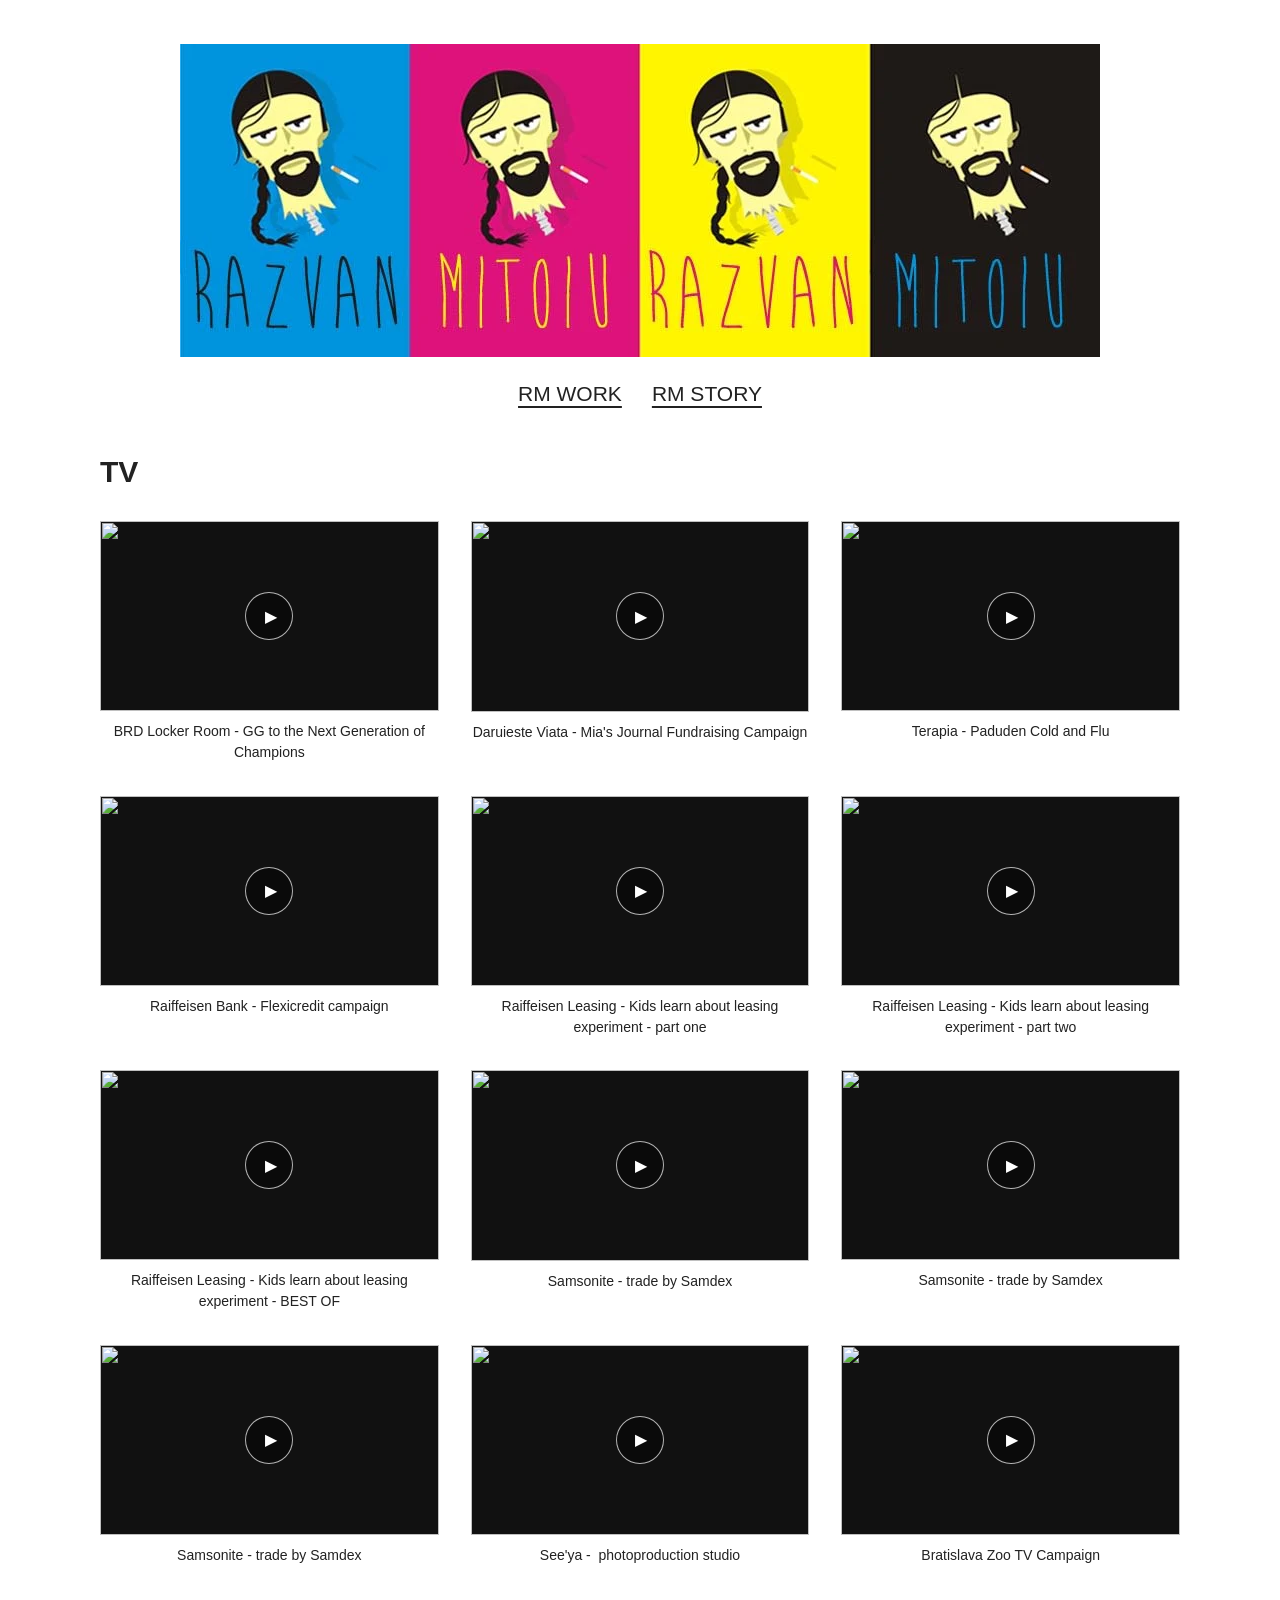
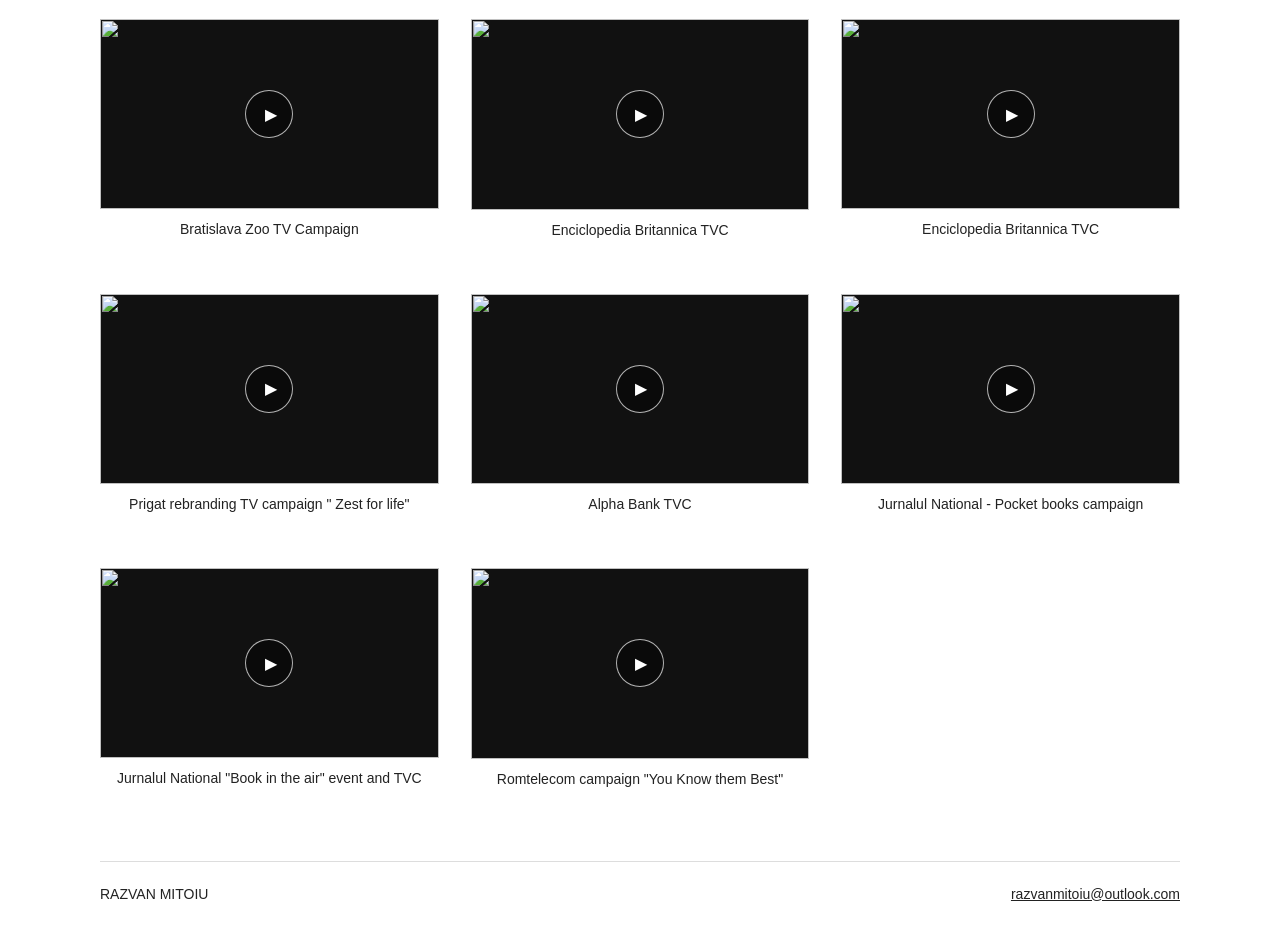
==== 1018845/tv/index.html @ f5256d6f "Remove award mentions from TV titles" ====
<!doctype html><html lang="en"><head><meta charset="utf-8"><meta name="viewport" content="width=device-width,initial-scale=1"><title>TV — RAZVAN MITOIU</title><meta name="description" content="Creative Director Razvan Mitoiu portfolio: TV, Print, Illustration, Sculpting, Painting, Digital, Comics, Book Covers"><link rel="stylesheet" href="../../style.css?v=tv-popup-1"></head><body><header><a class="brand" href="../../index.html" aria-label="Razvan Mitoiu — work"><img src="../../assets/0208_Sbheadcmyk_eyafj5.webp" alt="Razvan Mitoiu" width="920" height="313"></a><nav aria-label="Main navigation"><a href="../../index.html" >RM WORK</a><a href="../../1018876/rm-story/" >RM STORY</a></nav></header><main class=""><h1 class="section-title">TV</h1><div class="tv-grid"><article class="tv-card"><a class="video-thumb" href="https://www.youtube.com/embed/XG-XPiNuNcw?rel=0&amp;autoplay=1" data-video-kind="iframe" data-video-title="BRD Locker Room - GG to the Next Generation of Champions" aria-label="Play: BRD Locker Room - GG to the Next Generation of Champions"><img src="https://i.ytimg.com/vi/XG-XPiNuNcw/hqdefault.jpg" alt="" loading="lazy" width="480" height="270"><span class="play-icon" aria-hidden="true">▶</span></a><h2>BRD Locker Room - GG to the Next Generation of Champions</h2></article><article class="tv-card"><a class="video-thumb" href="https://www.youtube.com/embed/gZC5O0RKUP4?rel=0&amp;autoplay=1" data-video-kind="iframe" data-video-title="Daruieste Viata - Mia&#x27;s Journal Fundraising Campaign" aria-label="Play: Daruieste Viata - Mia&#x27;s Journal Fundraising Campaign"><img src="https://i.ytimg.com/vi/gZC5O0RKUP4/hqdefault.jpg" alt="" loading="lazy" width="480" height="270"><span class="play-icon" aria-hidden="true">▶</span></a><h2>Daruieste Viata - Mia&#x27;s Journal Fundraising Campaign</h2></article><article class="tv-card"><a class="video-thumb" href="https://www.youtube.com/embed/3_8m3uoT8xM?rel=0&amp;autoplay=1" data-video-kind="iframe" data-video-title="Terapia - Paduden Cold and Flu" aria-label="Play: Terapia - Paduden Cold and Flu"><img src="https://i.ytimg.com/vi/3_8m3uoT8xM/hqdefault.jpg" alt="" loading="lazy" width="480" height="270"><span class="play-icon" aria-hidden="true">▶</span></a><h2>Terapia - Paduden Cold and Flu</h2></article><article class="tv-card"><a class="video-thumb" href="https://www.youtube.com/embed/fFTZlicghUo?rel=0&amp;autoplay=1" data-video-kind="iframe" data-video-title="Raiffeisen Bank - Flexicredit campaign" aria-label="Play: Raiffeisen Bank - Flexicredit campaign"><img src="https://i.ytimg.com/vi/fFTZlicghUo/hqdefault.jpg" alt="" loading="lazy" width="480" height="270"><span class="play-icon" aria-hidden="true">▶</span></a><h2>Raiffeisen Bank - Flexicredit campaign</h2></article><article class="tv-card"><a class="video-thumb" href="https://media.iqads.ro/2017/09/raiffeisen-leasing-2016-09-12-film-1-youtube-h264.mp4" data-video-kind="video" data-video-title="Raiffeisen Leasing - Kids learn about leasing experiment - part one" aria-label="Play: Raiffeisen Leasing - Kids learn about leasing experiment - part one"><img src="https://media.iqads.ro/2017/09/raiffeisen-leasing-2016-09-12-film-1-youtube-cover-850.jpg" alt="" loading="lazy" width="480" height="270"><span class="play-icon" aria-hidden="true">▶</span></a><h2>Raiffeisen Leasing - Kids learn about leasing experiment - part one</h2></article><article class="tv-card"><a class="video-thumb" href="https://media.iqads.ro/2017/09/raiffeisen-leasing-2016-09-12-film-2-youtube-h264.mp4" data-video-kind="video" data-video-title="Raiffeisen Leasing - Kids learn about leasing experiment - part two" aria-label="Play: Raiffeisen Leasing - Kids learn about leasing experiment - part two"><img src="https://media.iqads.ro/2017/09/raiffeisen-leasing-2016-09-12-film-2-youtube-cover-850.jpg" alt="" loading="lazy" width="480" height="270"><span class="play-icon" aria-hidden="true">▶</span></a><h2>Raiffeisen Leasing - Kids learn about leasing experiment - part two</h2></article><article class="tv-card"><a class="video-thumb" href="https://media.iqads.ro/2017/09/raiffeisen-leasing-2016-09-12-film-3-youtube-h264.mp4" data-video-kind="video" data-video-title="Raiffeisen Leasing - Kids learn about leasing experiment - BEST OF" aria-label="Play: Raiffeisen Leasing - Kids learn about leasing experiment - BEST OF"><img src="https://media.iqads.ro/2017/09/raiffeisen-leasing-2016-09-12-film-3-youtube-cover-850.jpg" alt="" loading="lazy" width="480" height="270"><span class="play-icon" aria-hidden="true">▶</span></a><h2>Raiffeisen Leasing - Kids learn about leasing experiment - BEST OF</h2></article><article class="tv-card"><a class="video-thumb" href="https://www.youtube.com/embed/TlGk3BklGyY?rel=0&amp;autoplay=1" data-video-kind="iframe" data-video-title="Samsonite - trade by Samdex" aria-label="Play: Samsonite - trade by Samdex"><img src="https://i.ytimg.com/vi/TlGk3BklGyY/hqdefault.jpg" alt="" loading="lazy" width="480" height="270"><span class="play-icon" aria-hidden="true">▶</span></a><h2>Samsonite - trade by Samdex</h2></article><article class="tv-card"><a class="video-thumb" href="https://www.youtube.com/embed/SyIb-hUgn88?rel=0&amp;autoplay=1" data-video-kind="iframe" data-video-title="Samsonite - trade by Samdex" aria-label="Play: Samsonite - trade by Samdex"><img src="https://i.ytimg.com/vi/SyIb-hUgn88/hqdefault.jpg" alt="" loading="lazy" width="480" height="270"><span class="play-icon" aria-hidden="true">▶</span></a><h2>Samsonite - trade by Samdex</h2></article><article class="tv-card"><a class="video-thumb" href="https://www.youtube.com/embed/IOc36klFERI?rel=0&amp;autoplay=1" data-video-kind="iframe" data-video-title="Samsonite - trade by Samdex" aria-label="Play: Samsonite - trade by Samdex"><img src="https://i.ytimg.com/vi/IOc36klFERI/hqdefault.jpg" alt="" loading="lazy" width="480" height="270"><span class="play-icon" aria-hidden="true">▶</span></a><h2>Samsonite - trade by Samdex</h2></article><article class="tv-card"><a class="video-thumb" href="https://www.youtube.com/embed/tbk4aQjBDko?rel=0&amp;autoplay=1" data-video-kind="iframe" data-video-title="See&#x27;ya -  photoproduction studio" aria-label="Play: See&#x27;ya -  photoproduction studio"><img src="https://i.ytimg.com/vi/tbk4aQjBDko/hqdefault.jpg" alt="" loading="lazy" width="480" height="270"><span class="play-icon" aria-hidden="true">▶</span></a><h2>See&#x27;ya -  photoproduction studio</h2></article><article class="tv-card"><a class="video-thumb" href="https://www.youtube.com/embed/RwCsg3DB1jo?rel=0&amp;autoplay=1" data-video-kind="iframe" data-video-title="Bratislava Zoo TV Campaign" aria-label="Play: Bratislava Zoo TV Campaign"><img src="https://i.ytimg.com/vi/RwCsg3DB1jo/hqdefault.jpg" alt="" loading="lazy" width="480" height="270"><span class="play-icon" aria-hidden="true">▶</span></a><h2>Bratislava Zoo TV Campaign</h2></article><article class="tv-card"><a class="video-thumb" href="https://www.youtube.com/embed/g27C6Dhsg70?rel=0&amp;autoplay=1" data-video-kind="iframe" data-video-title="Bratislava Zoo TV Campaign" aria-label="Play: Bratislava Zoo TV Campaign"><img src="https://i.ytimg.com/vi/g27C6Dhsg70/hqdefault.jpg" alt="" loading="lazy" width="480" height="270"><span class="play-icon" aria-hidden="true">▶</span></a><h2>Bratislava Zoo TV Campaign</h2></article><article class="tv-card"><a class="video-thumb" href="https://www.youtube.com/embed/uE_xPyVkgkw?rel=0&amp;autoplay=1" data-video-kind="iframe" data-video-title="Enciclopedia Britannica TVC" aria-label="Play: Enciclopedia Britannica TVC"><img src="https://i.ytimg.com/vi/uE_xPyVkgkw/hqdefault.jpg" alt="" loading="lazy" width="480" height="270"><span class="play-icon" aria-hidden="true">▶</span></a><h2>Enciclopedia Britannica TVC</h2></article><article class="tv-card"><a class="video-thumb" href="https://www.youtube.com/embed/qzArEqsivfE?rel=0&amp;autoplay=1" data-video-kind="iframe" data-video-title="Enciclopedia Britannica TVC" aria-label="Play: Enciclopedia Britannica TVC"><img src="https://i.ytimg.com/vi/qzArEqsivfE/hqdefault.jpg" alt="" loading="lazy" width="480" height="270"><span class="play-icon" aria-hidden="true">▶</span></a><h2>Enciclopedia Britannica TVC</h2></article><article class="tv-card"><a class="video-thumb" href="https://www.youtube.com/embed/KI6ez5rgVWY?rel=0&amp;autoplay=1" data-video-kind="iframe" data-video-title="Prigat rebranding TV campaign &quot; Zest for life&quot;" aria-label="Play: Prigat rebranding TV campaign &quot; Zest for life&quot;"><img src="https://i.ytimg.com/vi/KI6ez5rgVWY/hqdefault.jpg" alt="" loading="lazy" width="480" height="270"><span class="play-icon" aria-hidden="true">▶</span></a><h2>Prigat rebranding TV campaign &quot; Zest for life&quot;</h2></article><article class="tv-card"><a class="video-thumb" href="https://player.vimeo.com/video/4190308?autoplay=1&amp;title=0&amp;byline=0&amp;portrait=0" data-video-kind="iframe" data-video-title="Alpha Bank TVC" aria-label="Play: Alpha Bank TVC"><img src="https://i.vimeocdn.com/video/79764811-89bd98346de9346de3dd141c88136ed53d767aa5781e4c5c1682ce8996f871b4-d_640" alt="" loading="lazy" width="480" height="270"><span class="play-icon" aria-hidden="true">▶</span></a><h2>Alpha Bank TVC</h2></article><article class="tv-card"><a class="video-thumb" href="https://www.youtube.com/embed/XXTEpapVc7Q?rel=0&amp;autoplay=1" data-video-kind="iframe" data-video-title="Jurnalul National - Pocket books campaign" aria-label="Play: Jurnalul National - Pocket books campaign"><img src="https://i.ytimg.com/vi/XXTEpapVc7Q/hqdefault.jpg" alt="" loading="lazy" width="480" height="270"><span class="play-icon" aria-hidden="true">▶</span></a><h2>Jurnalul National - Pocket books campaign</h2></article><article class="tv-card"><a class="video-thumb" href="https://www.youtube.com/embed/l7IpIINDenc?rel=0&amp;autoplay=1" data-video-kind="iframe" data-video-title="Jurnalul National &quot;Book in the air&quot; event and TVC" aria-label="Play: Jurnalul National &quot;Book in the air&quot; event and TVC"><img src="https://i.ytimg.com/vi/l7IpIINDenc/hqdefault.jpg" alt="" loading="lazy" width="480" height="270"><span class="play-icon" aria-hidden="true">▶</span></a><h2>Jurnalul National &quot;Book in the air&quot; event and TVC</h2></article><article class="tv-card"><a class="video-thumb" href="https://www.youtube.com/embed/Zd2ZLZT66Dk?rel=0&amp;autoplay=1" data-video-kind="iframe" data-video-title="Romtelecom campaign &quot;You Know them Best&quot;" aria-label="Play: Romtelecom campaign &quot;You Know them Best&quot;"><img src="https://i.ytimg.com/vi/Zd2ZLZT66Dk/hqdefault.jpg" alt="" loading="lazy" width="480" height="270"><span class="play-icon" aria-hidden="true">▶</span></a><h2>Romtelecom campaign &quot;You Know them Best&quot;</h2></article></div></main><footer><span>RAZVAN MITOIU</span><a href="mailto:razvanmitoiu@outlook.com">razvanmitoiu@outlook.com</a></footer><dialog aria-label="Artwork viewer"><div class="controls"><button data-prev aria-label="Previous image">←</button><button data-close>Close</button><button data-next aria-label="Next image">→</button></div><img alt=""></dialog><script src="../../gallery.js?v=tv-popup-1" defer></script></body></html>
---- style.css ----
*{box-sizing:border-box}html{color:#222;background:white;font-family:Arial,Helvetica,sans-serif}body{margin:0}a{color:inherit}header,main,footer{width:min(1080px,calc(100% - 48px));margin:auto}header{padding:44px 0 34px}.brand{display:block;width:min(920px,100%);margin:0 auto}.brand img{display:block;width:100%;height:auto}nav{display:flex;justify-content:center;gap:30px;padding-top:25px;font-size:21px}nav a{text-underline-offset:5px}nav a[aria-current]{font-weight:700}main{padding-bottom:50px}.section-title{font-size:30px;margin:12px 0 30px}h1,h2,h3,h4{font-size:23px;line-height:1.3;margin:32px 0 16px}p,li{font-size:17px;line-height:1.65}.categories{display:grid;grid-template-columns:repeat(4,minmax(0,1fr));gap:22px}.category{text-decoration:none}.category img{width:100%;height:auto;display:block}.category h2{font-size:22px;margin:15px 0 7px}.category p{margin:0;font-size:17px;line-height:1.5}.category:hover h2{text-decoration:underline}.gallery{columns:3;column-gap:22px}.gallery figure{break-inside:avoid;margin:0 0 24px;display:inline-block;width:100%}figure{margin:0 0 25px}.artwork{display:block}.artwork img{width:100%;height:auto;display:block}.caption{font-size:14px;margin:8px 0 0;line-height:1.5}.video{aspect-ratio:16/9;margin:20px 0 32px}.video iframe{width:100%;height:100%;border:0}.video-unavailable{padding:28px;background:#f2f2f2;margin:20px 0;min-height:130px}.video-unavailable p{margin-top:0}.story{max-width:780px;margin:auto}.story p{margin:0 0 20px}footer{padding:24px 0 35px;border-top:1px solid #ddd;font-size:14px;display:flex;justify-content:space-between;gap:15px;flex-wrap:wrap}dialog{border:0;padding:12px;background:#fff;max-width:96vw;max-height:96vh}dialog::backdrop{background:#000d}dialog img{display:block;max-width:90vw;max-height:82vh;object-fit:contain}dialog button{font:inherit;padding:8px 16px;cursor:pointer;background:#fff;border:1px solid #aaa}dialog .controls{display:flex;justify-content:space-between;gap:10px;margin-bottom:10px}a:focus-visible,button:focus-visible{outline:3px solid #008bbd;outline-offset:5px}@media(max-width:760px){header,main,footer{width:calc(100% - 32px)}header{padding:24px 0}.categories{grid-template-columns:repeat(2,minmax(0,1fr))}.gallery{columns:2}nav{font-size:19px;gap:25px}.section-title{font-size:25px}}@media(max-width:440px){.gallery{columns:1}.category h2{font-size:19px}.category p{font-size:15px}nav{padding-top:20px}}
.tv-grid{display:grid;grid-template-columns:repeat(3,minmax(0,1fr));gap:32px}.tv-card{min-width:0}.tv-card h2{text-align:center;font-size:14px;font-weight:500;line-height:1.5;margin:10px 0 0;min-height:3em}.tv-card .video{margin:0;background:#111}.tv-card video,.tv-card iframe{display:block}@media(max-width:900px){.tv-grid{grid-template-columns:repeat(2,minmax(0,1fr))}}@media(max-width:560px){.tv-grid{grid-template-columns:1fr}.tv-card h2{min-height:0}}.video-thumb{display:block;position:relative;aspect-ratio:16/9;background:#111;overflow:hidden}.video-thumb img{display:block;width:100%;height:100%;object-fit:cover;transition:transform .25s}.video-thumb:hover img{transform:scale(1.025)}.play-icon{position:absolute;left:50%;top:50%;transform:translate(-50%,-50%);display:grid;place-items:center;width:48px;height:48px;border:1px solid #ffffffb0;border-radius:50%;color:white;background:#0006;font-size:16px;padding-left:3px}.video-modal{width:min(1120px,94vw);max-width:94vw;padding:0;overflow:visible;background:transparent;color:#fff}.video-modal::backdrop{background:#000e}.video-modal .modal-top{display:flex;align-items:center;justify-content:space-between;gap:20px;margin-bottom:12px}.video-modal .modal-title{font:400 14px/1.5 Arial;margin:0}.video-modal .modal-close{border:0;background:transparent;color:white;font-size:28px;padding:0 4px;line-height:1;cursor:pointer}.modal-player{width:100%;aspect-ratio:16/9;background:#000}.modal-player iframe,.modal-player video{width:100%;height:100%;display:block;border:0}html.video-open{overflow:hidden}@media(prefers-reduced-motion:reduce){.video-thumb img{transition:none}}
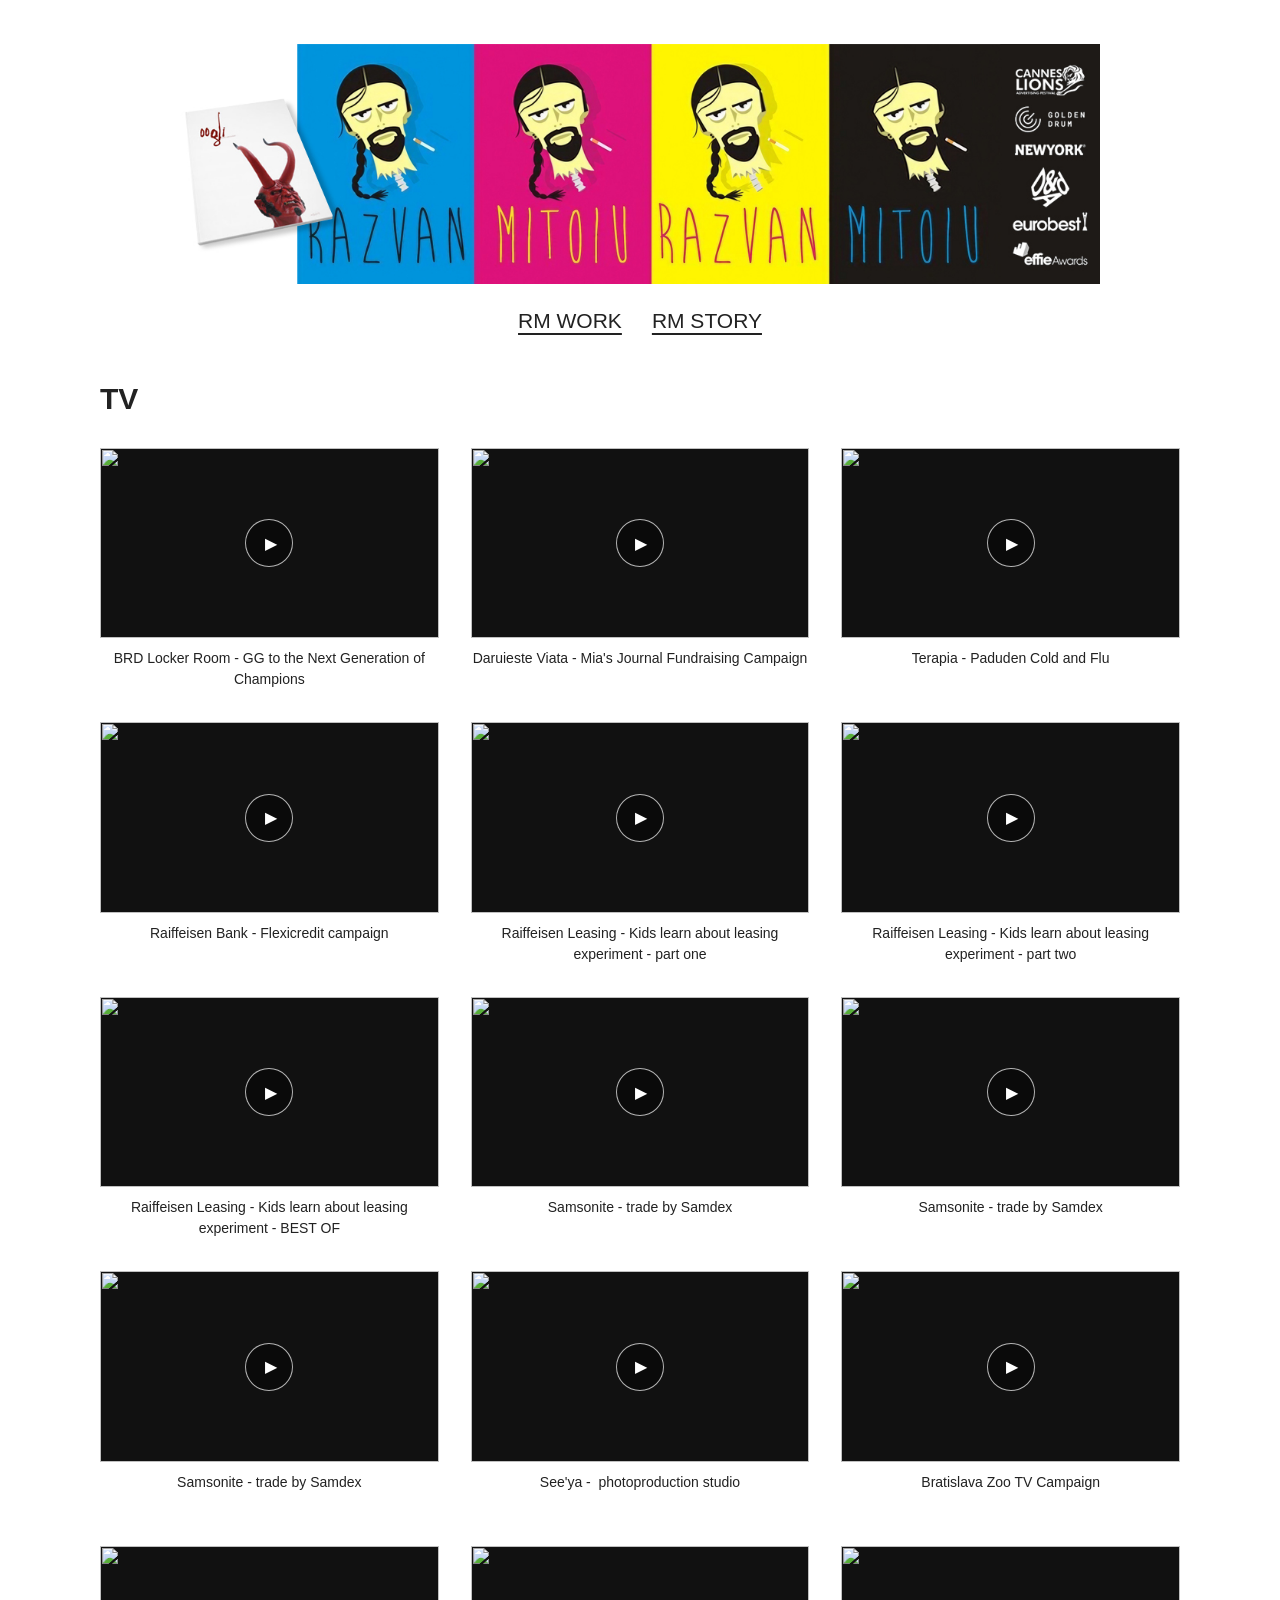
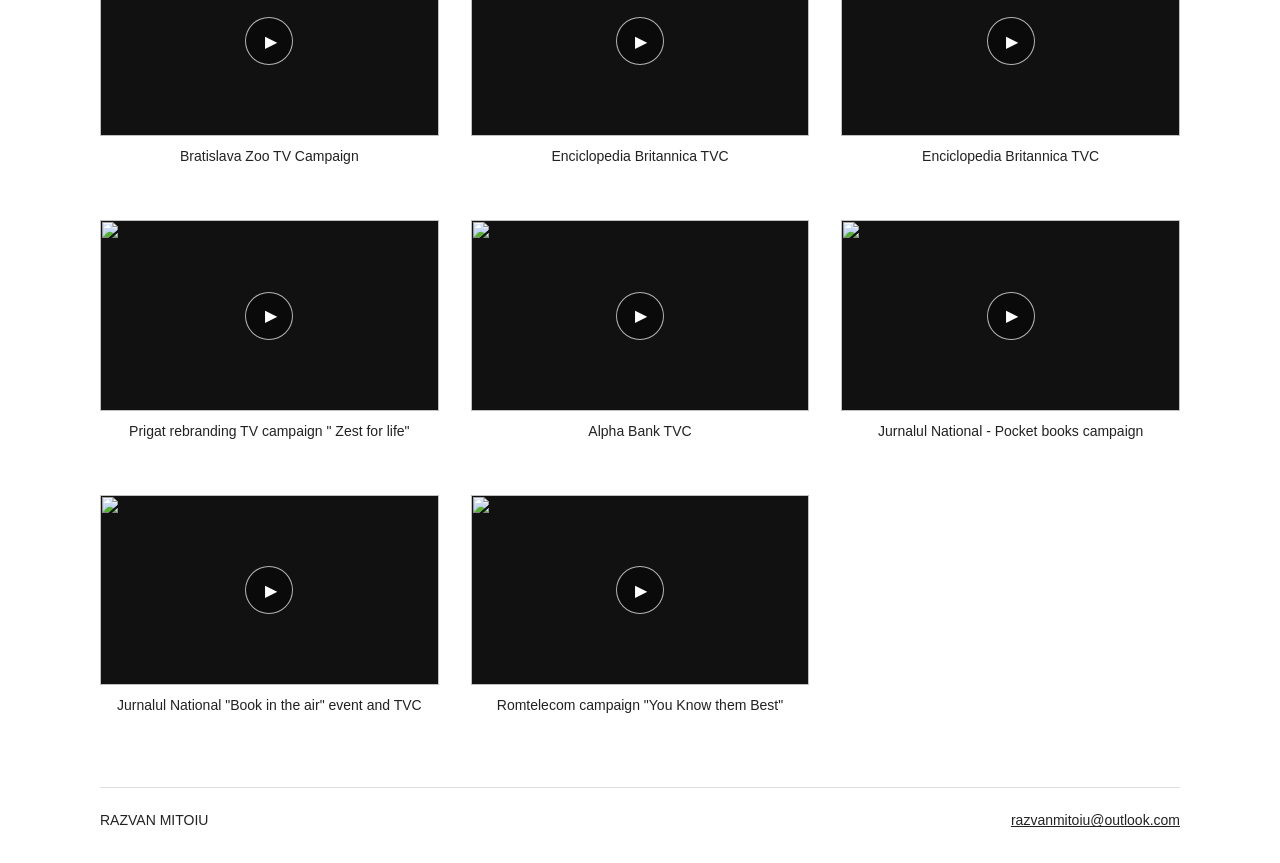
==== commit a2d4ace8: "Use updated portfolio banner" ====
--- a/1018845/tv/index.html
+++ b/1018845/tv/index.html
@@ -1 +1 @@
-<!doctype html><html lang="en"><head><meta charset="utf-8"><meta name="viewport" content="width=device-width,initial-scale=1"><title>TV — RAZVAN MITOIU</title><meta name="description" content="Creative Director Razvan Mitoiu portfolio: TV, Print, Illustration, Sculpting, Painting, Digital, Comics, Book Covers"><link rel="stylesheet" href="../../style.css?v=tv-popup-1"></head><body><header><a class="brand" href="../../index.html" aria-label="Razvan Mitoiu — work"><img src="../../assets/0208_Sbheadcmyk_eyafj5.webp" alt="Razvan Mitoiu" width="920" height="313"></a><nav aria-label="Main navigation"><a href="../../index.html" >RM WORK</a><a href="../../1018876/rm-story/" >RM STORY</a></nav></header><main class=""><h1 class="section-title">TV</h1><div class="tv-grid"><article class="tv-card"><a class="video-thumb" href="https://www.youtube.com/embed/XG-XPiNuNcw?rel=0&amp;autoplay=1" data-video-kind="iframe" data-video-title="BRD Locker Room - GG to the Next Generation of Champions" aria-label="Play: BRD Locker Room - GG to the Next Generation of Champions"><img src="https://i.ytimg.com/vi/XG-XPiNuNcw/hqdefault.jpg" alt="" loading="lazy" width="480" height="270"><span class="play-icon" aria-hidden="true">▶</span></a><h2>BRD Locker Room - GG to the Next Generation of Champions</h2></article><article class="tv-card"><a class="video-thumb" href="https://www.youtube.com/embed/gZC5O0RKUP4?rel=0&amp;autoplay=1" data-video-kind="iframe" data-video-title="Daruieste Viata - Mia&#x27;s Journal Fundraising Campaign" aria-label="Play: Daruieste Viata - Mia&#x27;s Journal Fundraising Campaign"><img src="https://i.ytimg.com/vi/gZC5O0RKUP4/hqdefault.jpg" alt="" loading="lazy" width="480" height="270"><span class="play-icon" aria-hidden="true">▶</span></a><h2>Daruieste Viata - Mia&#x27;s Journal Fundraising Campaign</h2></article><article class="tv-card"><a class="video-thumb" href="https://www.youtube.com/embed/3_8m3uoT8xM?rel=0&amp;autoplay=1" data-video-kind="iframe" data-video-title="Terapia - Paduden Cold and Flu" aria-label="Play: Terapia - Paduden Cold and Flu"><img src="https://i.ytimg.com/vi/3_8m3uoT8xM/hqdefault.jpg" alt="" loading="lazy" width="480" height="270"><span class="play-icon" aria-hidden="true">▶</span></a><h2>Terapia - Paduden Cold and Flu</h2></article><article class="tv-card"><a class="video-thumb" href="https://www.youtube.com/embed/fFTZlicghUo?rel=0&amp;autoplay=1" data-video-kind="iframe" data-video-title="Raiffeisen Bank - Flexicredit campaign" aria-label="Play: Raiffeisen Bank - Flexicredit campaign"><img src="https://i.ytimg.com/vi/fFTZlicghUo/hqdefault.jpg" alt="" loading="lazy" width="480" height="270"><span class="play-icon" aria-hidden="true">▶</span></a><h2>Raiffeisen Bank - Flexicredit campaign</h2></article><article class="tv-card"><a class="video-thumb" href="https://media.iqads.ro/2017/09/raiffeisen-leasing-2016-09-12-film-1-youtube-h264.mp4" data-video-kind="video" data-video-title="Raiffeisen Leasing - Kids learn about leasing experiment - part one" aria-label="Play: Raiffeisen Leasing - Kids learn about leasing experiment - part one"><img src="https://media.iqads.ro/2017/09/raiffeisen-leasing-2016-09-12-film-1-youtube-cover-850.jpg" alt="" loading="lazy" width="480" height="270"><span class="play-icon" aria-hidden="true">▶</span></a><h2>Raiffeisen Leasing - Kids learn about leasing experiment - part one</h2></article><article class="tv-card"><a class="video-thumb" href="https://media.iqads.ro/2017/09/raiffeisen-leasing-2016-09-12-film-2-youtube-h264.mp4" data-video-kind="video" data-video-title="Raiffeisen Leasing - Kids learn about leasing experiment - part two" aria-label="Play: Raiffeisen Leasing - Kids learn about leasing experiment - part two"><img src="https://media.iqads.ro/2017/09/raiffeisen-leasing-2016-09-12-film-2-youtube-cover-850.jpg" alt="" loading="lazy" width="480" height="270"><span class="play-icon" aria-hidden="true">▶</span></a><h2>Raiffeisen Leasing - Kids learn about leasing experiment - part two</h2></article><article class="tv-card"><a class="video-thumb" href="https://media.iqads.ro/2017/09/raiffeisen-leasing-2016-09-12-film-3-youtube-h264.mp4" data-video-kind="video" data-video-title="Raiffeisen Leasing - Kids learn about leasing experiment - BEST OF" aria-label="Play: Raiffeisen Leasing - Kids learn about leasing experiment - BEST OF"><img src="https://media.iqads.ro/2017/09/raiffeisen-leasing-2016-09-12-film-3-youtube-cover-850.jpg" alt="" loading="lazy" width="480" height="270"><span class="play-icon" aria-hidden="true">▶</span></a><h2>Raiffeisen Leasing - Kids learn about leasing experiment - BEST OF</h2></article><article class="tv-card"><a class="video-thumb" href="https://www.youtube.com/embed/TlGk3BklGyY?rel=0&amp;autoplay=1" data-video-kind="iframe" data-video-title="Samsonite - trade by Samdex" aria-label="Play: Samsonite - trade by Samdex"><img src="https://i.ytimg.com/vi/TlGk3BklGyY/hqdefault.jpg" alt="" loading="lazy" width="480" height="270"><span class="play-icon" aria-hidden="true">▶</span></a><h2>Samsonite - trade by Samdex</h2></article><article class="tv-card"><a class="video-thumb" href="https://www.youtube.com/embed/SyIb-hUgn88?rel=0&amp;autoplay=1" data-video-kind="iframe" data-video-title="Samsonite - trade by Samdex" aria-label="Play: Samsonite - trade by Samdex"><img src="https://i.ytimg.com/vi/SyIb-hUgn88/hqdefault.jpg" alt="" loading="lazy" width="480" height="270"><span class="play-icon" aria-hidden="true">▶</span></a><h2>Samsonite - trade by Samdex</h2></article><article class="tv-card"><a class="video-thumb" href="https://www.youtube.com/embed/IOc36klFERI?rel=0&amp;autoplay=1" data-video-kind="iframe" data-video-title="Samsonite - trade by Samdex" aria-label="Play: Samsonite - trade by Samdex"><img src="https://i.ytimg.com/vi/IOc36klFERI/hqdefault.jpg" alt="" loading="lazy" width="480" height="270"><span class="play-icon" aria-hidden="true">▶</span></a><h2>Samsonite - trade by Samdex</h2></article><article class="tv-card"><a class="video-thumb" href="https://www.youtube.com/embed/tbk4aQjBDko?rel=0&amp;autoplay=1" data-video-kind="iframe" data-video-title="See&#x27;ya -  photoproduction studio" aria-label="Play: See&#x27;ya -  photoproduction studio"><img src="https://i.ytimg.com/vi/tbk4aQjBDko/hqdefault.jpg" alt="" loading="lazy" width="480" height="270"><span class="play-icon" aria-hidden="true">▶</span></a><h2>See&#x27;ya -  photoproduction studio</h2></article><article class="tv-card"><a class="video-thumb" href="https://www.youtube.com/embed/RwCsg3DB1jo?rel=0&amp;autoplay=1" data-video-kind="iframe" data-video-title="Bratislava Zoo TV Campaign" aria-label="Play: Bratislava Zoo TV Campaign"><img src="https://i.ytimg.com/vi/RwCsg3DB1jo/hqdefault.jpg" alt="" loading="lazy" width="480" height="270"><span class="play-icon" aria-hidden="true">▶</span></a><h2>Bratislava Zoo TV Campaign</h2></article><article class="tv-card"><a class="video-thumb" href="https://www.youtube.com/embed/g27C6Dhsg70?rel=0&amp;autoplay=1" data-video-kind="iframe" data-video-title="Bratislava Zoo TV Campaign" aria-label="Play: Bratislava Zoo TV Campaign"><img src="https://i.ytimg.com/vi/g27C6Dhsg70/hqdefault.jpg" alt="" loading="lazy" width="480" height="270"><span class="play-icon" aria-hidden="true">▶</span></a><h2>Bratislava Zoo TV Campaign</h2></article><article class="tv-card"><a class="video-thumb" href="https://www.youtube.com/embed/uE_xPyVkgkw?rel=0&amp;autoplay=1" data-video-kind="iframe" data-video-title="Enciclopedia Britannica TVC" aria-label="Play: Enciclopedia Britannica TVC"><img src="https://i.ytimg.com/vi/uE_xPyVkgkw/hqdefault.jpg" alt="" loading="lazy" width="480" height="270"><span class="play-icon" aria-hidden="true">▶</span></a><h2>Enciclopedia Britannica TVC</h2></article><article class="tv-card"><a class="video-thumb" href="https://www.youtube.com/embed/qzArEqsivfE?rel=0&amp;autoplay=1" data-video-kind="iframe" data-video-title="Enciclopedia Britannica TVC" aria-label="Play: Enciclopedia Britannica TVC"><img src="https://i.ytimg.com/vi/qzArEqsivfE/hqdefault.jpg" alt="" loading="lazy" width="480" height="270"><span class="play-icon" aria-hidden="true">▶</span></a><h2>Enciclopedia Britannica TVC</h2></article><article class="tv-card"><a class="video-thumb" href="https://www.youtube.com/embed/KI6ez5rgVWY?rel=0&amp;autoplay=1" data-video-kind="iframe" data-video-title="Prigat rebranding TV campaign &quot; Zest for life&quot;" aria-label="Play: Prigat rebranding TV campaign &quot; Zest for life&quot;"><img src="https://i.ytimg.com/vi/KI6ez5rgVWY/hqdefault.jpg" alt="" loading="lazy" width="480" height="270"><span class="play-icon" aria-hidden="true">▶</span></a><h2>Prigat rebranding TV campaign &quot; Zest for life&quot;</h2></article><article class="tv-card"><a class="video-thumb" href="https://player.vimeo.com/video/4190308?autoplay=1&amp;title=0&amp;byline=0&amp;portrait=0" data-video-kind="iframe" data-video-title="Alpha Bank TVC" aria-label="Play: Alpha Bank TVC"><img src="https://i.vimeocdn.com/video/79764811-89bd98346de9346de3dd141c88136ed53d767aa5781e4c5c1682ce8996f871b4-d_640" alt="" loading="lazy" width="480" height="270"><span class="play-icon" aria-hidden="true">▶</span></a><h2>Alpha Bank TVC</h2></article><article class="tv-card"><a class="video-thumb" href="https://www.youtube.com/embed/XXTEpapVc7Q?rel=0&amp;autoplay=1" data-video-kind="iframe" data-video-title="Jurnalul National - Pocket books campaign" aria-label="Play: Jurnalul National - Pocket books campaign"><img src="https://i.ytimg.com/vi/XXTEpapVc7Q/hqdefault.jpg" alt="" loading="lazy" width="480" height="270"><span class="play-icon" aria-hidden="true">▶</span></a><h2>Jurnalul National - Pocket books campaign</h2></article><article class="tv-card"><a class="video-thumb" href="https://www.youtube.com/embed/l7IpIINDenc?rel=0&amp;autoplay=1" data-video-kind="iframe" data-video-title="Jurnalul National &quot;Book in the air&quot; event and TVC" aria-label="Play: Jurnalul National &quot;Book in the air&quot; event and TVC"><img src="https://i.ytimg.com/vi/l7IpIINDenc/hqdefault.jpg" alt="" loading="lazy" width="480" height="270"><span class="play-icon" aria-hidden="true">▶</span></a><h2>Jurnalul National &quot;Book in the air&quot; event and TVC</h2></article><article class="tv-card"><a class="video-thumb" href="https://www.youtube.com/embed/Zd2ZLZT66Dk?rel=0&amp;autoplay=1" data-video-kind="iframe" data-video-title="Romtelecom campaign &quot;You Know them Best&quot;" aria-label="Play: Romtelecom campaign &quot;You Know them Best&quot;"><img src="https://i.ytimg.com/vi/Zd2ZLZT66Dk/hqdefault.jpg" alt="" loading="lazy" width="480" height="270"><span class="play-icon" aria-hidden="true">▶</span></a><h2>Romtelecom campaign &quot;You Know them Best&quot;</h2></article></div></main><footer><span>RAZVAN MITOIU</span><a href="mailto:razvanmitoiu@outlook.com">razvanmitoiu@outlook.com</a></footer><dialog aria-label="Artwork viewer"><div class="controls"><button data-prev aria-label="Previous image">←</button><button data-close>Close</button><button data-next aria-label="Next image">→</button></div><img alt=""></dialog><script src="../../gallery.js?v=tv-popup-1" defer></script></body></html>+<!doctype html><html lang="en"><head><meta charset="utf-8"><meta name="viewport" content="width=device-width,initial-scale=1"><title>TV — RAZVAN MITOIU</title><meta name="description" content="Creative Director Razvan Mitoiu portfolio: TV, Print, Illustration, Sculpting, Painting, Digital, Comics, Book Covers"><link rel="stylesheet" href="../../style.css?v=tv-popup-1"></head><body><header><a class="brand" href="../../index.html" aria-label="Razvan Mitoiu — work"><img src="../../assets/banner.jpg" alt="Razvan Mitoiu" width="1200" height="313"></a><nav aria-label="Main navigation"><a href="../../index.html" >RM WORK</a><a href="../../1018876/rm-story/" >RM STORY</a></nav></header><main class=""><h1 class="section-title">TV</h1><div class="tv-grid"><article class="tv-card"><a class="video-thumb" href="https://www.youtube.com/embed/XG-XPiNuNcw?rel=0&amp;autoplay=1" data-video-kind="iframe" data-video-title="BRD Locker Room - GG to the Next Generation of Champions" aria-label="Play: BRD Locker Room - GG to the Next Generation of Champions"><img src="https://i.ytimg.com/vi/XG-XPiNuNcw/hqdefault.jpg" alt="" loading="lazy" width="480" height="270"><span class="play-icon" aria-hidden="true">▶</span></a><h2>BRD Locker Room - GG to the Next Generation of Champions</h2></article><article class="tv-card"><a class="video-thumb" href="https://www.youtube.com/embed/gZC5O0RKUP4?rel=0&amp;autoplay=1" data-video-kind="iframe" data-video-title="Daruieste Viata - Mia&#x27;s Journal Fundraising Campaign" aria-label="Play: Daruieste Viata - Mia&#x27;s Journal Fundraising Campaign"><img src="https://i.ytimg.com/vi/gZC5O0RKUP4/hqdefault.jpg" alt="" loading="lazy" width="480" height="270"><span class="play-icon" aria-hidden="true">▶</span></a><h2>Daruieste Viata - Mia&#x27;s Journal Fundraising Campaign</h2></article><article class="tv-card"><a class="video-thumb" href="https://www.youtube.com/embed/3_8m3uoT8xM?rel=0&amp;autoplay=1" data-video-kind="iframe" data-video-title="Terapia - Paduden Cold and Flu" aria-label="Play: Terapia - Paduden Cold and Flu"><img src="https://i.ytimg.com/vi/3_8m3uoT8xM/hqdefault.jpg" alt="" loading="lazy" width="480" height="270"><span class="play-icon" aria-hidden="true">▶</span></a><h2>Terapia - Paduden Cold and Flu</h2></article><article class="tv-card"><a class="video-thumb" href="https://www.youtube.com/embed/fFTZlicghUo?rel=0&amp;autoplay=1" data-video-kind="iframe" data-video-title="Raiffeisen Bank - Flexicredit campaign" aria-label="Play: Raiffeisen Bank - Flexicredit campaign"><img src="https://i.ytimg.com/vi/fFTZlicghUo/hqdefault.jpg" alt="" loading="lazy" width="480" height="270"><span class="play-icon" aria-hidden="true">▶</span></a><h2>Raiffeisen Bank - Flexicredit campaign</h2></article><article class="tv-card"><a class="video-thumb" href="https://media.iqads.ro/2017/09/raiffeisen-leasing-2016-09-12-film-1-youtube-h264.mp4" data-video-kind="video" data-video-title="Raiffeisen Leasing - Kids learn about leasing experiment - part one" aria-label="Play: Raiffeisen Leasing - Kids learn about leasing experiment - part one"><img src="https://media.iqads.ro/2017/09/raiffeisen-leasing-2016-09-12-film-1-youtube-cover-850.jpg" alt="" loading="lazy" width="480" height="270"><span class="play-icon" aria-hidden="true">▶</span></a><h2>Raiffeisen Leasing - Kids learn about leasing experiment - part one</h2></article><article class="tv-card"><a class="video-thumb" href="https://media.iqads.ro/2017/09/raiffeisen-leasing-2016-09-12-film-2-youtube-h264.mp4" data-video-kind="video" data-video-title="Raiffeisen Leasing - Kids learn about leasing experiment - part two" aria-label="Play: Raiffeisen Leasing - Kids learn about leasing experiment - part two"><img src="https://media.iqads.ro/2017/09/raiffeisen-leasing-2016-09-12-film-2-youtube-cover-850.jpg" alt="" loading="lazy" width="480" height="270"><span class="play-icon" aria-hidden="true">▶</span></a><h2>Raiffeisen Leasing - Kids learn about leasing experiment - part two</h2></article><article class="tv-card"><a class="video-thumb" href="https://media.iqads.ro/2017/09/raiffeisen-leasing-2016-09-12-film-3-youtube-h264.mp4" data-video-kind="video" data-video-title="Raiffeisen Leasing - Kids learn about leasing experiment - BEST OF" aria-label="Play: Raiffeisen Leasing - Kids learn about leasing experiment - BEST OF"><img src="https://media.iqads.ro/2017/09/raiffeisen-leasing-2016-09-12-film-3-youtube-cover-850.jpg" alt="" loading="lazy" width="480" height="270"><span class="play-icon" aria-hidden="true">▶</span></a><h2>Raiffeisen Leasing - Kids learn about leasing experiment - BEST OF</h2></article><article class="tv-card"><a class="video-thumb" href="https://www.youtube.com/embed/TlGk3BklGyY?rel=0&amp;autoplay=1" data-video-kind="iframe" data-video-title="Samsonite - trade by Samdex" aria-label="Play: Samsonite - trade by Samdex"><img src="https://i.ytimg.com/vi/TlGk3BklGyY/hqdefault.jpg" alt="" loading="lazy" width="480" height="270"><span class="play-icon" aria-hidden="true">▶</span></a><h2>Samsonite - trade by Samdex</h2></article><article class="tv-card"><a class="video-thumb" href="https://www.youtube.com/embed/SyIb-hUgn88?rel=0&amp;autoplay=1" data-video-kind="iframe" data-video-title="Samsonite - trade by Samdex" aria-label="Play: Samsonite - trade by Samdex"><img src="https://i.ytimg.com/vi/SyIb-hUgn88/hqdefault.jpg" alt="" loading="lazy" width="480" height="270"><span class="play-icon" aria-hidden="true">▶</span></a><h2>Samsonite - trade by Samdex</h2></article><article class="tv-card"><a class="video-thumb" href="https://www.youtube.com/embed/IOc36klFERI?rel=0&amp;autoplay=1" data-video-kind="iframe" data-video-title="Samsonite - trade by Samdex" aria-label="Play: Samsonite - trade by Samdex"><img src="https://i.ytimg.com/vi/IOc36klFERI/hqdefault.jpg" alt="" loading="lazy" width="480" height="270"><span class="play-icon" aria-hidden="true">▶</span></a><h2>Samsonite - trade by Samdex</h2></article><article class="tv-card"><a class="video-thumb" href="https://www.youtube.com/embed/tbk4aQjBDko?rel=0&amp;autoplay=1" data-video-kind="iframe" data-video-title="See&#x27;ya -  photoproduction studio" aria-label="Play: See&#x27;ya -  photoproduction studio"><img src="https://i.ytimg.com/vi/tbk4aQjBDko/hqdefault.jpg" alt="" loading="lazy" width="480" height="270"><span class="play-icon" aria-hidden="true">▶</span></a><h2>See&#x27;ya -  photoproduction studio</h2></article><article class="tv-card"><a class="video-thumb" href="https://www.youtube.com/embed/RwCsg3DB1jo?rel=0&amp;autoplay=1" data-video-kind="iframe" data-video-title="Bratislava Zoo TV Campaign" aria-label="Play: Bratislava Zoo TV Campaign"><img src="https://i.ytimg.com/vi/RwCsg3DB1jo/hqdefault.jpg" alt="" loading="lazy" width="480" height="270"><span class="play-icon" aria-hidden="true">▶</span></a><h2>Bratislava Zoo TV Campaign</h2></article><article class="tv-card"><a class="video-thumb" href="https://www.youtube.com/embed/g27C6Dhsg70?rel=0&amp;autoplay=1" data-video-kind="iframe" data-video-title="Bratislava Zoo TV Campaign" aria-label="Play: Bratislava Zoo TV Campaign"><img src="https://i.ytimg.com/vi/g27C6Dhsg70/hqdefault.jpg" alt="" loading="lazy" width="480" height="270"><span class="play-icon" aria-hidden="true">▶</span></a><h2>Bratislava Zoo TV Campaign</h2></article><article class="tv-card"><a class="video-thumb" href="https://www.youtube.com/embed/uE_xPyVkgkw?rel=0&amp;autoplay=1" data-video-kind="iframe" data-video-title="Enciclopedia Britannica TVC" aria-label="Play: Enciclopedia Britannica TVC"><img src="https://i.ytimg.com/vi/uE_xPyVkgkw/hqdefault.jpg" alt="" loading="lazy" width="480" height="270"><span class="play-icon" aria-hidden="true">▶</span></a><h2>Enciclopedia Britannica TVC</h2></article><article class="tv-card"><a class="video-thumb" href="https://www.youtube.com/embed/qzArEqsivfE?rel=0&amp;autoplay=1" data-video-kind="iframe" data-video-title="Enciclopedia Britannica TVC" aria-label="Play: Enciclopedia Britannica TVC"><img src="https://i.ytimg.com/vi/qzArEqsivfE/hqdefault.jpg" alt="" loading="lazy" width="480" height="270"><span class="play-icon" aria-hidden="true">▶</span></a><h2>Enciclopedia Britannica TVC</h2></article><article class="tv-card"><a class="video-thumb" href="https://www.youtube.com/embed/KI6ez5rgVWY?rel=0&amp;autoplay=1" data-video-kind="iframe" data-video-title="Prigat rebranding TV campaign &quot; Zest for life&quot;" aria-label="Play: Prigat rebranding TV campaign &quot; Zest for life&quot;"><img src="https://i.ytimg.com/vi/KI6ez5rgVWY/hqdefault.jpg" alt="" loading="lazy" width="480" height="270"><span class="play-icon" aria-hidden="true">▶</span></a><h2>Prigat rebranding TV campaign &quot; Zest for life&quot;</h2></article><article class="tv-card"><a class="video-thumb" href="https://player.vimeo.com/video/4190308?autoplay=1&amp;title=0&amp;byline=0&amp;portrait=0" data-video-kind="iframe" data-video-title="Alpha Bank TVC" aria-label="Play: Alpha Bank TVC"><img src="https://i.vimeocdn.com/video/79764811-89bd98346de9346de3dd141c88136ed53d767aa5781e4c5c1682ce8996f871b4-d_640" alt="" loading="lazy" width="480" height="270"><span class="play-icon" aria-hidden="true">▶</span></a><h2>Alpha Bank TVC</h2></article><article class="tv-card"><a class="video-thumb" href="https://www.youtube.com/embed/XXTEpapVc7Q?rel=0&amp;autoplay=1" data-video-kind="iframe" data-video-title="Jurnalul National - Pocket books campaign" aria-label="Play: Jurnalul National - Pocket books campaign"><img src="https://i.ytimg.com/vi/XXTEpapVc7Q/hqdefault.jpg" alt="" loading="lazy" width="480" height="270"><span class="play-icon" aria-hidden="true">▶</span></a><h2>Jurnalul National - Pocket books campaign</h2></article><article class="tv-card"><a class="video-thumb" href="https://www.youtube.com/embed/l7IpIINDenc?rel=0&amp;autoplay=1" data-video-kind="iframe" data-video-title="Jurnalul National &quot;Book in the air&quot; event and TVC" aria-label="Play: Jurnalul National &quot;Book in the air&quot; event and TVC"><img src="https://i.ytimg.com/vi/l7IpIINDenc/hqdefault.jpg" alt="" loading="lazy" width="480" height="270"><span class="play-icon" aria-hidden="true">▶</span></a><h2>Jurnalul National &quot;Book in the air&quot; event and TVC</h2></article><article class="tv-card"><a class="video-thumb" href="https://www.youtube.com/embed/Zd2ZLZT66Dk?rel=0&amp;autoplay=1" data-video-kind="iframe" data-video-title="Romtelecom campaign &quot;You Know them Best&quot;" aria-label="Play: Romtelecom campaign &quot;You Know them Best&quot;"><img src="https://i.ytimg.com/vi/Zd2ZLZT66Dk/hqdefault.jpg" alt="" loading="lazy" width="480" height="270"><span class="play-icon" aria-hidden="true">▶</span></a><h2>Romtelecom campaign &quot;You Know them Best&quot;</h2></article></div></main><footer><span>RAZVAN MITOIU</span><a href="mailto:razvanmitoiu@outlook.com">razvanmitoiu@outlook.com</a></footer><dialog aria-label="Artwork viewer"><div class="controls"><button data-prev aria-label="Previous image">←</button><button data-close>Close</button><button data-next aria-label="Next image">→</button></div><img alt=""></dialog><script src="../../gallery.js?v=tv-popup-1" defer></script></body></html>
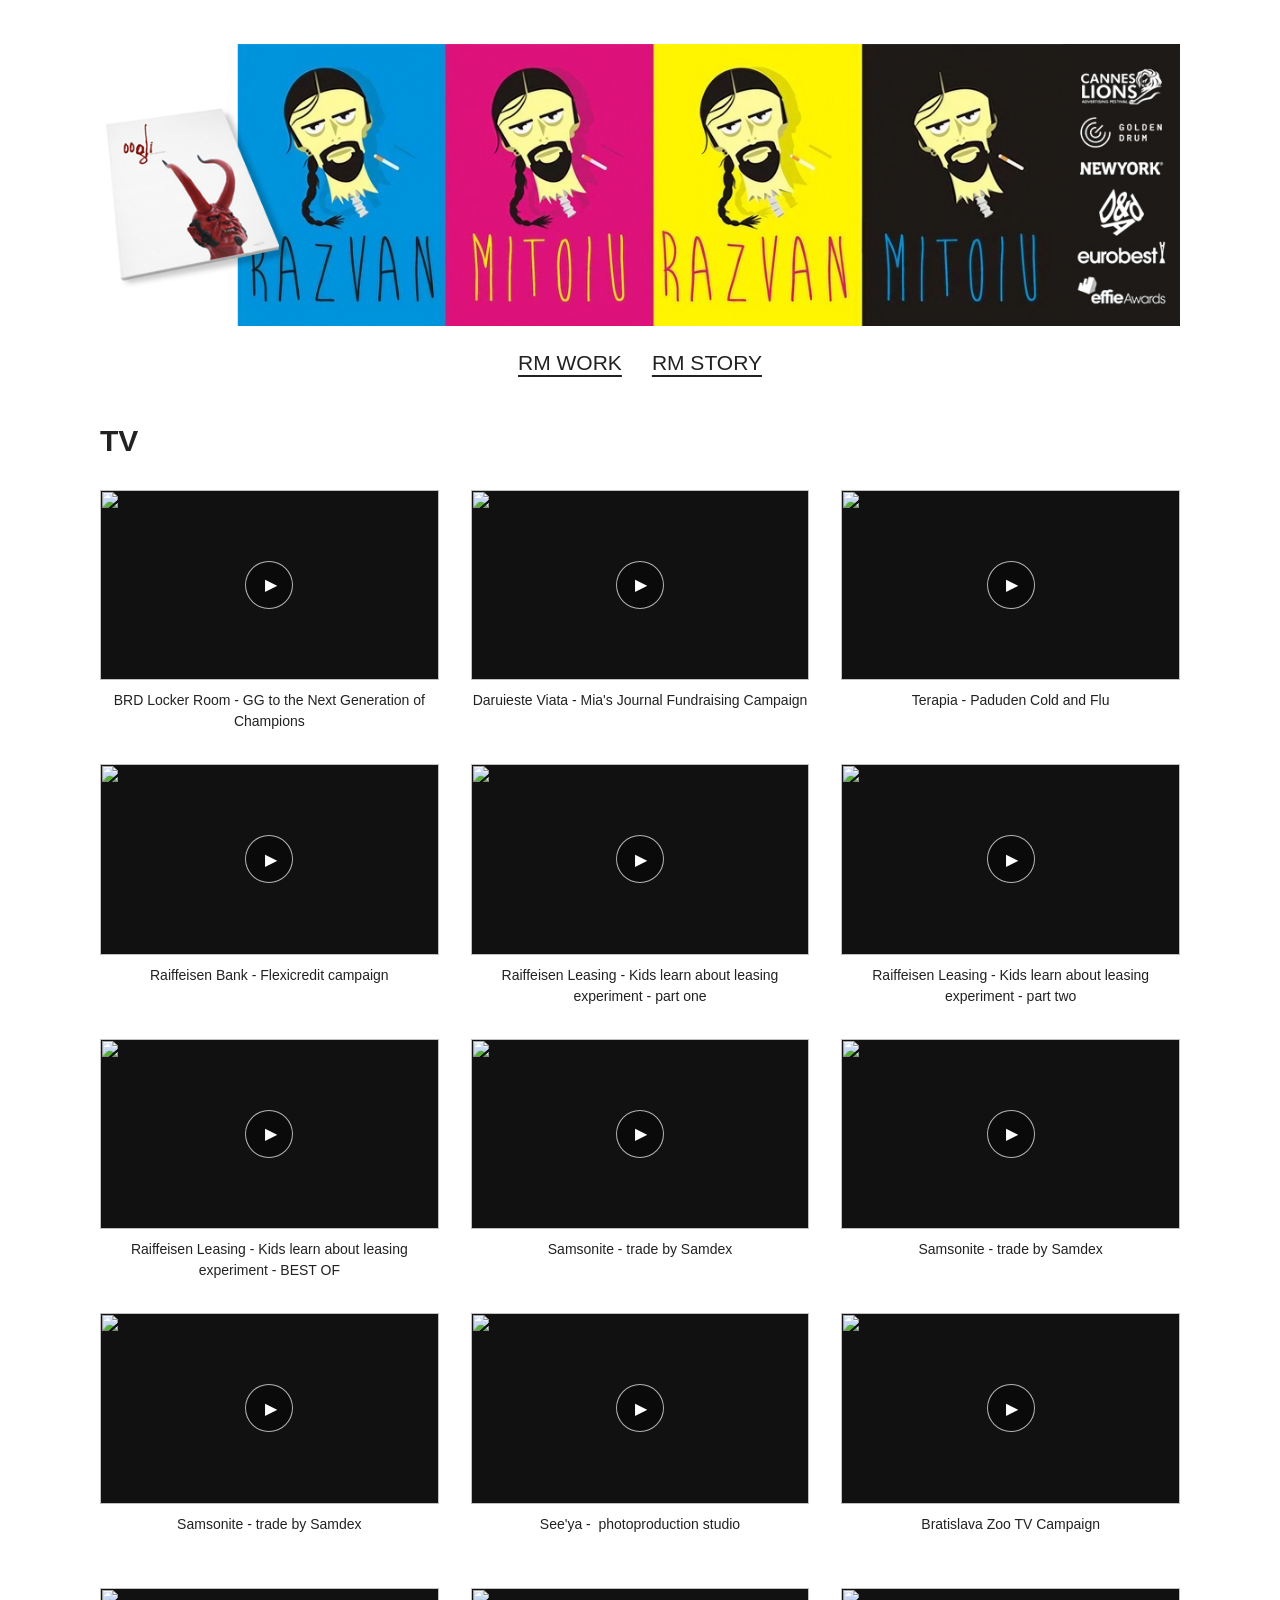
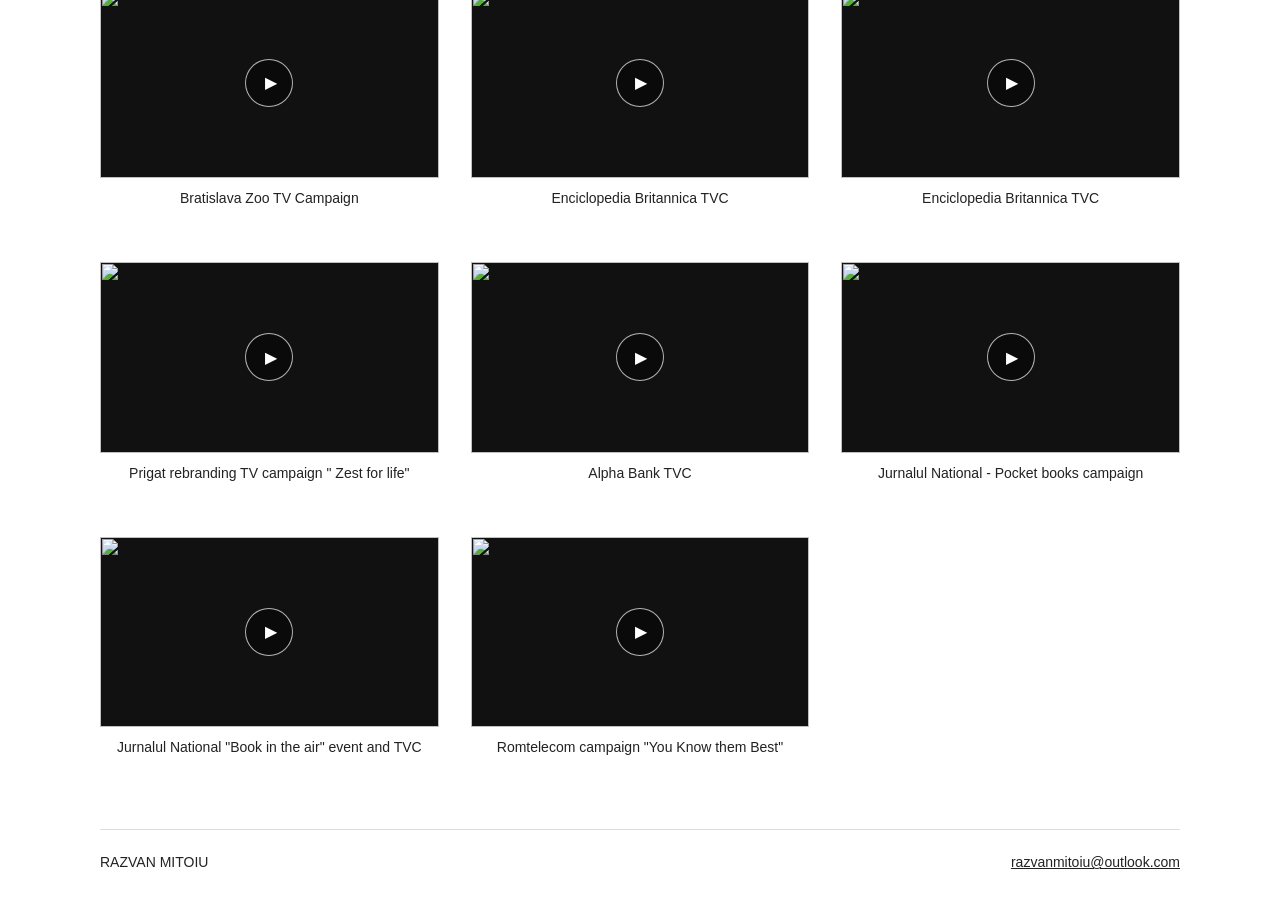
==== commit d679df54: "Restore original LEGO head favicon" ====
--- a/1018845/tv/index.html
+++ b/1018845/tv/index.html
@@ -1 +1 @@
-<!doctype html><html lang="en"><head><meta charset="utf-8"><meta name="viewport" content="width=device-width,initial-scale=1"><title>TV — RAZVAN MITOIU</title><meta name="description" content="Creative Director Razvan Mitoiu portfolio: TV, Print, Illustration, Sculpting, Painting, Digital, Comics, Book Covers"><link rel="stylesheet" href="../../style.css?v=tv-popup-1"></head><body><header><a class="brand" href="../../index.html" aria-label="Razvan Mitoiu — work"><img src="../../assets/banner.jpg" alt="Razvan Mitoiu" width="1200" height="313"></a><nav aria-label="Main navigation"><a href="../../index.html" >RM WORK</a><a href="../../1018876/rm-story/" >RM STORY</a></nav></header><main class=""><h1 class="section-title">TV</h1><div class="tv-grid"><article class="tv-card"><a class="video-thumb" href="https://www.youtube.com/embed/XG-XPiNuNcw?rel=0&amp;autoplay=1" data-video-kind="iframe" data-video-title="BRD Locker Room - GG to the Next Generation of Champions" aria-label="Play: BRD Locker Room - GG to the Next Generation of Champions"><img src="https://i.ytimg.com/vi/XG-XPiNuNcw/hqdefault.jpg" alt="" loading="lazy" width="480" height="270"><span class="play-icon" aria-hidden="true">▶</span></a><h2>BRD Locker Room - GG to the Next Generation of Champions</h2></article><article class="tv-card"><a class="video-thumb" href="https://www.youtube.com/embed/gZC5O0RKUP4?rel=0&amp;autoplay=1" data-video-kind="iframe" data-video-title="Daruieste Viata - Mia&#x27;s Journal Fundraising Campaign" aria-label="Play: Daruieste Viata - Mia&#x27;s Journal Fundraising Campaign"><img src="https://i.ytimg.com/vi/gZC5O0RKUP4/hqdefault.jpg" alt="" loading="lazy" width="480" height="270"><span class="play-icon" aria-hidden="true">▶</span></a><h2>Daruieste Viata - Mia&#x27;s Journal Fundraising Campaign</h2></article><article class="tv-card"><a class="video-thumb" href="https://www.youtube.com/embed/3_8m3uoT8xM?rel=0&amp;autoplay=1" data-video-kind="iframe" data-video-title="Terapia - Paduden Cold and Flu" aria-label="Play: Terapia - Paduden Cold and Flu"><img src="https://i.ytimg.com/vi/3_8m3uoT8xM/hqdefault.jpg" alt="" loading="lazy" width="480" height="270"><span class="play-icon" aria-hidden="true">▶</span></a><h2>Terapia - Paduden Cold and Flu</h2></article><article class="tv-card"><a class="video-thumb" href="https://www.youtube.com/embed/fFTZlicghUo?rel=0&amp;autoplay=1" data-video-kind="iframe" data-video-title="Raiffeisen Bank - Flexicredit campaign" aria-label="Play: Raiffeisen Bank - Flexicredit campaign"><img src="https://i.ytimg.com/vi/fFTZlicghUo/hqdefault.jpg" alt="" loading="lazy" width="480" height="270"><span class="play-icon" aria-hidden="true">▶</span></a><h2>Raiffeisen Bank - Flexicredit campaign</h2></article><article class="tv-card"><a class="video-thumb" href="https://media.iqads.ro/2017/09/raiffeisen-leasing-2016-09-12-film-1-youtube-h264.mp4" data-video-kind="video" data-video-title="Raiffeisen Leasing - Kids learn about leasing experiment - part one" aria-label="Play: Raiffeisen Leasing - Kids learn about leasing experiment - part one"><img src="https://media.iqads.ro/2017/09/raiffeisen-leasing-2016-09-12-film-1-youtube-cover-850.jpg" alt="" loading="lazy" width="480" height="270"><span class="play-icon" aria-hidden="true">▶</span></a><h2>Raiffeisen Leasing - Kids learn about leasing experiment - part one</h2></article><article class="tv-card"><a class="video-thumb" href="https://media.iqads.ro/2017/09/raiffeisen-leasing-2016-09-12-film-2-youtube-h264.mp4" data-video-kind="video" data-video-title="Raiffeisen Leasing - Kids learn about leasing experiment - part two" aria-label="Play: Raiffeisen Leasing - Kids learn about leasing experiment - part two"><img src="https://media.iqads.ro/2017/09/raiffeisen-leasing-2016-09-12-film-2-youtube-cover-850.jpg" alt="" loading="lazy" width="480" height="270"><span class="play-icon" aria-hidden="true">▶</span></a><h2>Raiffeisen Leasing - Kids learn about leasing experiment - part two</h2></article><article class="tv-card"><a class="video-thumb" href="https://media.iqads.ro/2017/09/raiffeisen-leasing-2016-09-12-film-3-youtube-h264.mp4" data-video-kind="video" data-video-title="Raiffeisen Leasing - Kids learn about leasing experiment - BEST OF" aria-label="Play: Raiffeisen Leasing - Kids learn about leasing experiment - BEST OF"><img src="https://media.iqads.ro/2017/09/raiffeisen-leasing-2016-09-12-film-3-youtube-cover-850.jpg" alt="" loading="lazy" width="480" height="270"><span class="play-icon" aria-hidden="true">▶</span></a><h2>Raiffeisen Leasing - Kids learn about leasing experiment - BEST OF</h2></article><article class="tv-card"><a class="video-thumb" href="https://www.youtube.com/embed/TlGk3BklGyY?rel=0&amp;autoplay=1" data-video-kind="iframe" data-video-title="Samsonite - trade by Samdex" aria-label="Play: Samsonite - trade by Samdex"><img src="https://i.ytimg.com/vi/TlGk3BklGyY/hqdefault.jpg" alt="" loading="lazy" width="480" height="270"><span class="play-icon" aria-hidden="true">▶</span></a><h2>Samsonite - trade by Samdex</h2></article><article class="tv-card"><a class="video-thumb" href="https://www.youtube.com/embed/SyIb-hUgn88?rel=0&amp;autoplay=1" data-video-kind="iframe" data-video-title="Samsonite - trade by Samdex" aria-label="Play: Samsonite - trade by Samdex"><img src="https://i.ytimg.com/vi/SyIb-hUgn88/hqdefault.jpg" alt="" loading="lazy" width="480" height="270"><span class="play-icon" aria-hidden="true">▶</span></a><h2>Samsonite - trade by Samdex</h2></article><article class="tv-card"><a class="video-thumb" href="https://www.youtube.com/embed/IOc36klFERI?rel=0&amp;autoplay=1" data-video-kind="iframe" data-video-title="Samsonite - trade by Samdex" aria-label="Play: Samsonite - trade by Samdex"><img src="https://i.ytimg.com/vi/IOc36klFERI/hqdefault.jpg" alt="" loading="lazy" width="480" height="270"><span class="play-icon" aria-hidden="true">▶</span></a><h2>Samsonite - trade by Samdex</h2></article><article class="tv-card"><a class="video-thumb" href="https://www.youtube.com/embed/tbk4aQjBDko?rel=0&amp;autoplay=1" data-video-kind="iframe" data-video-title="See&#x27;ya -  photoproduction studio" aria-label="Play: See&#x27;ya -  photoproduction studio"><img src="https://i.ytimg.com/vi/tbk4aQjBDko/hqdefault.jpg" alt="" loading="lazy" width="480" height="270"><span class="play-icon" aria-hidden="true">▶</span></a><h2>See&#x27;ya -  photoproduction studio</h2></article><article class="tv-card"><a class="video-thumb" href="https://www.youtube.com/embed/RwCsg3DB1jo?rel=0&amp;autoplay=1" data-video-kind="iframe" data-video-title="Bratislava Zoo TV Campaign" aria-label="Play: Bratislava Zoo TV Campaign"><img src="https://i.ytimg.com/vi/RwCsg3DB1jo/hqdefault.jpg" alt="" loading="lazy" width="480" height="270"><span class="play-icon" aria-hidden="true">▶</span></a><h2>Bratislava Zoo TV Campaign</h2></article><article class="tv-card"><a class="video-thumb" href="https://www.youtube.com/embed/g27C6Dhsg70?rel=0&amp;autoplay=1" data-video-kind="iframe" data-video-title="Bratislava Zoo TV Campaign" aria-label="Play: Bratislava Zoo TV Campaign"><img src="https://i.ytimg.com/vi/g27C6Dhsg70/hqdefault.jpg" alt="" loading="lazy" width="480" height="270"><span class="play-icon" aria-hidden="true">▶</span></a><h2>Bratislava Zoo TV Campaign</h2></article><article class="tv-card"><a class="video-thumb" href="https://www.youtube.com/embed/uE_xPyVkgkw?rel=0&amp;autoplay=1" data-video-kind="iframe" data-video-title="Enciclopedia Britannica TVC" aria-label="Play: Enciclopedia Britannica TVC"><img src="https://i.ytimg.com/vi/uE_xPyVkgkw/hqdefault.jpg" alt="" loading="lazy" width="480" height="270"><span class="play-icon" aria-hidden="true">▶</span></a><h2>Enciclopedia Britannica TVC</h2></article><article class="tv-card"><a class="video-thumb" href="https://www.youtube.com/embed/qzArEqsivfE?rel=0&amp;autoplay=1" data-video-kind="iframe" data-video-title="Enciclopedia Britannica TVC" aria-label="Play: Enciclopedia Britannica TVC"><img src="https://i.ytimg.com/vi/qzArEqsivfE/hqdefault.jpg" alt="" loading="lazy" width="480" height="270"><span class="play-icon" aria-hidden="true">▶</span></a><h2>Enciclopedia Britannica TVC</h2></article><article class="tv-card"><a class="video-thumb" href="https://www.youtube.com/embed/KI6ez5rgVWY?rel=0&amp;autoplay=1" data-video-kind="iframe" data-video-title="Prigat rebranding TV campaign &quot; Zest for life&quot;" aria-label="Play: Prigat rebranding TV campaign &quot; Zest for life&quot;"><img src="https://i.ytimg.com/vi/KI6ez5rgVWY/hqdefault.jpg" alt="" loading="lazy" width="480" height="270"><span class="play-icon" aria-hidden="true">▶</span></a><h2>Prigat rebranding TV campaign &quot; Zest for life&quot;</h2></article><article class="tv-card"><a class="video-thumb" href="https://player.vimeo.com/video/4190308?autoplay=1&amp;title=0&amp;byline=0&amp;portrait=0" data-video-kind="iframe" data-video-title="Alpha Bank TVC" aria-label="Play: Alpha Bank TVC"><img src="https://i.vimeocdn.com/video/79764811-89bd98346de9346de3dd141c88136ed53d767aa5781e4c5c1682ce8996f871b4-d_640" alt="" loading="lazy" width="480" height="270"><span class="play-icon" aria-hidden="true">▶</span></a><h2>Alpha Bank TVC</h2></article><article class="tv-card"><a class="video-thumb" href="https://www.youtube.com/embed/XXTEpapVc7Q?rel=0&amp;autoplay=1" data-video-kind="iframe" data-video-title="Jurnalul National - Pocket books campaign" aria-label="Play: Jurnalul National - Pocket books campaign"><img src="https://i.ytimg.com/vi/XXTEpapVc7Q/hqdefault.jpg" alt="" loading="lazy" width="480" height="270"><span class="play-icon" aria-hidden="true">▶</span></a><h2>Jurnalul National - Pocket books campaign</h2></article><article class="tv-card"><a class="video-thumb" href="https://www.youtube.com/embed/l7IpIINDenc?rel=0&amp;autoplay=1" data-video-kind="iframe" data-video-title="Jurnalul National &quot;Book in the air&quot; event and TVC" aria-label="Play: Jurnalul National &quot;Book in the air&quot; event and TVC"><img src="https://i.ytimg.com/vi/l7IpIINDenc/hqdefault.jpg" alt="" loading="lazy" width="480" height="270"><span class="play-icon" aria-hidden="true">▶</span></a><h2>Jurnalul National &quot;Book in the air&quot; event and TVC</h2></article><article class="tv-card"><a class="video-thumb" href="https://www.youtube.com/embed/Zd2ZLZT66Dk?rel=0&amp;autoplay=1" data-video-kind="iframe" data-video-title="Romtelecom campaign &quot;You Know them Best&quot;" aria-label="Play: Romtelecom campaign &quot;You Know them Best&quot;"><img src="https://i.ytimg.com/vi/Zd2ZLZT66Dk/hqdefault.jpg" alt="" loading="lazy" width="480" height="270"><span class="play-icon" aria-hidden="true">▶</span></a><h2>Romtelecom campaign &quot;You Know them Best&quot;</h2></article></div></main><footer><span>RAZVAN MITOIU</span><a href="mailto:razvanmitoiu@outlook.com">razvanmitoiu@outlook.com</a></footer><dialog aria-label="Artwork viewer"><div class="controls"><button data-prev aria-label="Previous image">←</button><button data-close>Close</button><button data-next aria-label="Next image">→</button></div><img alt=""></dialog><script src="../../gallery.js?v=tv-popup-1" defer></script></body></html>+<!doctype html><html lang="en"><head><meta charset="utf-8"><meta name="viewport" content="width=device-width,initial-scale=1"><title>TV — RAZVAN MITOIU</title><link rel="icon" type="image/jpeg" href="../../assets/favicon.jpg?v=lego-1"><meta name="description" content="Creative Director Razvan Mitoiu portfolio: TV, Print, Illustration, Sculpting, Painting, Digital, Comics, Book Covers"><link rel="stylesheet" href="../../style.css?v=tv-popup-1"></head><body><header><a class="brand" href="../../index.html" aria-label="Razvan Mitoiu — work"><img src="../../assets/banner.jpg" alt="Razvan Mitoiu" width="1200" height="313"></a><nav aria-label="Main navigation"><a href="../../index.html" >RM WORK</a><a href="../../1018876/rm-story/" >RM STORY</a></nav></header><main class=""><h1 class="section-title">TV</h1><div class="tv-grid"><article class="tv-card"><a class="video-thumb" href="https://www.youtube.com/embed/XG-XPiNuNcw?rel=0&amp;autoplay=1" data-video-kind="iframe" data-video-title="BRD Locker Room - GG to the Next Generation of Champions" aria-label="Play: BRD Locker Room - GG to the Next Generation of Champions"><img src="https://i.ytimg.com/vi/XG-XPiNuNcw/hqdefault.jpg" alt="" loading="lazy" width="480" height="270"><span class="play-icon" aria-hidden="true">▶</span></a><h2>BRD Locker Room - GG to the Next Generation of Champions</h2></article><article class="tv-card"><a class="video-thumb" href="https://www.youtube.com/embed/gZC5O0RKUP4?rel=0&amp;autoplay=1" data-video-kind="iframe" data-video-title="Daruieste Viata - Mia&#x27;s Journal Fundraising Campaign" aria-label="Play: Daruieste Viata - Mia&#x27;s Journal Fundraising Campaign"><img src="https://i.ytimg.com/vi/gZC5O0RKUP4/hqdefault.jpg" alt="" loading="lazy" width="480" height="270"><span class="play-icon" aria-hidden="true">▶</span></a><h2>Daruieste Viata - Mia&#x27;s Journal Fundraising Campaign</h2></article><article class="tv-card"><a class="video-thumb" href="https://www.youtube.com/embed/3_8m3uoT8xM?rel=0&amp;autoplay=1" data-video-kind="iframe" data-video-title="Terapia - Paduden Cold and Flu" aria-label="Play: Terapia - Paduden Cold and Flu"><img src="https://i.ytimg.com/vi/3_8m3uoT8xM/hqdefault.jpg" alt="" loading="lazy" width="480" height="270"><span class="play-icon" aria-hidden="true">▶</span></a><h2>Terapia - Paduden Cold and Flu</h2></article><article class="tv-card"><a class="video-thumb" href="https://www.youtube.com/embed/fFTZlicghUo?rel=0&amp;autoplay=1" data-video-kind="iframe" data-video-title="Raiffeisen Bank - Flexicredit campaign" aria-label="Play: Raiffeisen Bank - Flexicredit campaign"><img src="https://i.ytimg.com/vi/fFTZlicghUo/hqdefault.jpg" alt="" loading="lazy" width="480" height="270"><span class="play-icon" aria-hidden="true">▶</span></a><h2>Raiffeisen Bank - Flexicredit campaign</h2></article><article class="tv-card"><a class="video-thumb" href="https://media.iqads.ro/2017/09/raiffeisen-leasing-2016-09-12-film-1-youtube-h264.mp4" data-video-kind="video" data-video-title="Raiffeisen Leasing - Kids learn about leasing experiment - part one" aria-label="Play: Raiffeisen Leasing - Kids learn about leasing experiment - part one"><img src="https://media.iqads.ro/2017/09/raiffeisen-leasing-2016-09-12-film-1-youtube-cover-850.jpg" alt="" loading="lazy" width="480" height="270"><span class="play-icon" aria-hidden="true">▶</span></a><h2>Raiffeisen Leasing - Kids learn about leasing experiment - part one</h2></article><article class="tv-card"><a class="video-thumb" href="https://media.iqads.ro/2017/09/raiffeisen-leasing-2016-09-12-film-2-youtube-h264.mp4" data-video-kind="video" data-video-title="Raiffeisen Leasing - Kids learn about leasing experiment - part two" aria-label="Play: Raiffeisen Leasing - Kids learn about leasing experiment - part two"><img src="https://media.iqads.ro/2017/09/raiffeisen-leasing-2016-09-12-film-2-youtube-cover-850.jpg" alt="" loading="lazy" width="480" height="270"><span class="play-icon" aria-hidden="true">▶</span></a><h2>Raiffeisen Leasing - Kids learn about leasing experiment - part two</h2></article><article class="tv-card"><a class="video-thumb" href="https://media.iqads.ro/2017/09/raiffeisen-leasing-2016-09-12-film-3-youtube-h264.mp4" data-video-kind="video" data-video-title="Raiffeisen Leasing - Kids learn about leasing experiment - BEST OF" aria-label="Play: Raiffeisen Leasing - Kids learn about leasing experiment - BEST OF"><img src="https://media.iqads.ro/2017/09/raiffeisen-leasing-2016-09-12-film-3-youtube-cover-850.jpg" alt="" loading="lazy" width="480" height="270"><span class="play-icon" aria-hidden="true">▶</span></a><h2>Raiffeisen Leasing - Kids learn about leasing experiment - BEST OF</h2></article><article class="tv-card"><a class="video-thumb" href="https://www.youtube.com/embed/TlGk3BklGyY?rel=0&amp;autoplay=1" data-video-kind="iframe" data-video-title="Samsonite - trade by Samdex" aria-label="Play: Samsonite - trade by Samdex"><img src="https://i.ytimg.com/vi/TlGk3BklGyY/hqdefault.jpg" alt="" loading="lazy" width="480" height="270"><span class="play-icon" aria-hidden="true">▶</span></a><h2>Samsonite - trade by Samdex</h2></article><article class="tv-card"><a class="video-thumb" href="https://www.youtube.com/embed/SyIb-hUgn88?rel=0&amp;autoplay=1" data-video-kind="iframe" data-video-title="Samsonite - trade by Samdex" aria-label="Play: Samsonite - trade by Samdex"><img src="https://i.ytimg.com/vi/SyIb-hUgn88/hqdefault.jpg" alt="" loading="lazy" width="480" height="270"><span class="play-icon" aria-hidden="true">▶</span></a><h2>Samsonite - trade by Samdex</h2></article><article class="tv-card"><a class="video-thumb" href="https://www.youtube.com/embed/IOc36klFERI?rel=0&amp;autoplay=1" data-video-kind="iframe" data-video-title="Samsonite - trade by Samdex" aria-label="Play: Samsonite - trade by Samdex"><img src="https://i.ytimg.com/vi/IOc36klFERI/hqdefault.jpg" alt="" loading="lazy" width="480" height="270"><span class="play-icon" aria-hidden="true">▶</span></a><h2>Samsonite - trade by Samdex</h2></article><article class="tv-card"><a class="video-thumb" href="https://www.youtube.com/embed/tbk4aQjBDko?rel=0&amp;autoplay=1" data-video-kind="iframe" data-video-title="See&#x27;ya -  photoproduction studio" aria-label="Play: See&#x27;ya -  photoproduction studio"><img src="https://i.ytimg.com/vi/tbk4aQjBDko/hqdefault.jpg" alt="" loading="lazy" width="480" height="270"><span class="play-icon" aria-hidden="true">▶</span></a><h2>See&#x27;ya -  photoproduction studio</h2></article><article class="tv-card"><a class="video-thumb" href="https://www.youtube.com/embed/RwCsg3DB1jo?rel=0&amp;autoplay=1" data-video-kind="iframe" data-video-title="Bratislava Zoo TV Campaign" aria-label="Play: Bratislava Zoo TV Campaign"><img src="https://i.ytimg.com/vi/RwCsg3DB1jo/hqdefault.jpg" alt="" loading="lazy" width="480" height="270"><span class="play-icon" aria-hidden="true">▶</span></a><h2>Bratislava Zoo TV Campaign</h2></article><article class="tv-card"><a class="video-thumb" href="https://www.youtube.com/embed/g27C6Dhsg70?rel=0&amp;autoplay=1" data-video-kind="iframe" data-video-title="Bratislava Zoo TV Campaign" aria-label="Play: Bratislava Zoo TV Campaign"><img src="https://i.ytimg.com/vi/g27C6Dhsg70/hqdefault.jpg" alt="" loading="lazy" width="480" height="270"><span class="play-icon" aria-hidden="true">▶</span></a><h2>Bratislava Zoo TV Campaign</h2></article><article class="tv-card"><a class="video-thumb" href="https://www.youtube.com/embed/uE_xPyVkgkw?rel=0&amp;autoplay=1" data-video-kind="iframe" data-video-title="Enciclopedia Britannica TVC" aria-label="Play: Enciclopedia Britannica TVC"><img src="https://i.ytimg.com/vi/uE_xPyVkgkw/hqdefault.jpg" alt="" loading="lazy" width="480" height="270"><span class="play-icon" aria-hidden="true">▶</span></a><h2>Enciclopedia Britannica TVC</h2></article><article class="tv-card"><a class="video-thumb" href="https://www.youtube.com/embed/qzArEqsivfE?rel=0&amp;autoplay=1" data-video-kind="iframe" data-video-title="Enciclopedia Britannica TVC" aria-label="Play: Enciclopedia Britannica TVC"><img src="https://i.ytimg.com/vi/qzArEqsivfE/hqdefault.jpg" alt="" loading="lazy" width="480" height="270"><span class="play-icon" aria-hidden="true">▶</span></a><h2>Enciclopedia Britannica TVC</h2></article><article class="tv-card"><a class="video-thumb" href="https://www.youtube.com/embed/KI6ez5rgVWY?rel=0&amp;autoplay=1" data-video-kind="iframe" data-video-title="Prigat rebranding TV campaign &quot; Zest for life&quot;" aria-label="Play: Prigat rebranding TV campaign &quot; Zest for life&quot;"><img src="https://i.ytimg.com/vi/KI6ez5rgVWY/hqdefault.jpg" alt="" loading="lazy" width="480" height="270"><span class="play-icon" aria-hidden="true">▶</span></a><h2>Prigat rebranding TV campaign &quot; Zest for life&quot;</h2></article><article class="tv-card"><a class="video-thumb" href="https://player.vimeo.com/video/4190308?autoplay=1&amp;title=0&amp;byline=0&amp;portrait=0" data-video-kind="iframe" data-video-title="Alpha Bank TVC" aria-label="Play: Alpha Bank TVC"><img src="https://i.vimeocdn.com/video/79764811-89bd98346de9346de3dd141c88136ed53d767aa5781e4c5c1682ce8996f871b4-d_640" alt="" loading="lazy" width="480" height="270"><span class="play-icon" aria-hidden="true">▶</span></a><h2>Alpha Bank TVC</h2></article><article class="tv-card"><a class="video-thumb" href="https://www.youtube.com/embed/XXTEpapVc7Q?rel=0&amp;autoplay=1" data-video-kind="iframe" data-video-title="Jurnalul National - Pocket books campaign" aria-label="Play: Jurnalul National - Pocket books campaign"><img src="https://i.ytimg.com/vi/XXTEpapVc7Q/hqdefault.jpg" alt="" loading="lazy" width="480" height="270"><span class="play-icon" aria-hidden="true">▶</span></a><h2>Jurnalul National - Pocket books campaign</h2></article><article class="tv-card"><a class="video-thumb" href="https://www.youtube.com/embed/l7IpIINDenc?rel=0&amp;autoplay=1" data-video-kind="iframe" data-video-title="Jurnalul National &quot;Book in the air&quot; event and TVC" aria-label="Play: Jurnalul National &quot;Book in the air&quot; event and TVC"><img src="https://i.ytimg.com/vi/l7IpIINDenc/hqdefault.jpg" alt="" loading="lazy" width="480" height="270"><span class="play-icon" aria-hidden="true">▶</span></a><h2>Jurnalul National &quot;Book in the air&quot; event and TVC</h2></article><article class="tv-card"><a class="video-thumb" href="https://www.youtube.com/embed/Zd2ZLZT66Dk?rel=0&amp;autoplay=1" data-video-kind="iframe" data-video-title="Romtelecom campaign &quot;You Know them Best&quot;" aria-label="Play: Romtelecom campaign &quot;You Know them Best&quot;"><img src="https://i.ytimg.com/vi/Zd2ZLZT66Dk/hqdefault.jpg" alt="" loading="lazy" width="480" height="270"><span class="play-icon" aria-hidden="true">▶</span></a><h2>Romtelecom campaign &quot;You Know them Best&quot;</h2></article></div></main><footer><span>RAZVAN MITOIU</span><a href="mailto:razvanmitoiu@outlook.com">razvanmitoiu@outlook.com</a></footer><dialog aria-label="Artwork viewer"><div class="controls"><button data-prev aria-label="Previous image">←</button><button data-close>Close</button><button data-next aria-label="Next image">→</button></div><img alt=""></dialog><script src="../../gallery.js?v=tv-popup-1" defer></script></body></html>
--- a/style.css
+++ b/style.css
@@ -1,2 +1,9 @@
-*{box-sizing:border-box}html{color:#222;background:white;font-family:Arial,Helvetica,sans-serif}body{margin:0}a{color:inherit}header,main,footer{width:min(1080px,calc(100% - 48px));margin:auto}header{padding:44px 0 34px}.brand{display:block;width:min(920px,100%);margin:0 auto}.brand img{display:block;width:100%;height:auto}nav{display:flex;justify-content:center;gap:30px;padding-top:25px;font-size:21px}nav a{text-underline-offset:5px}nav a[aria-current]{font-weight:700}main{padding-bottom:50px}.section-title{font-size:30px;margin:12px 0 30px}h1,h2,h3,h4{font-size:23px;line-height:1.3;margin:32px 0 16px}p,li{font-size:17px;line-height:1.65}.categories{display:grid;grid-template-columns:repeat(4,minmax(0,1fr));gap:22px}.category{text-decoration:none}.category img{width:100%;height:auto;display:block}.category h2{font-size:22px;margin:15px 0 7px}.category p{margin:0;font-size:17px;line-height:1.5}.category:hover h2{text-decoration:underline}.gallery{columns:3;column-gap:22px}.gallery figure{break-inside:avoid;margin:0 0 24px;display:inline-block;width:100%}figure{margin:0 0 25px}.artwork{display:block}.artwork img{width:100%;height:auto;display:block}.caption{font-size:14px;margin:8px 0 0;line-height:1.5}.video{aspect-ratio:16/9;margin:20px 0 32px}.video iframe{width:100%;height:100%;border:0}.video-unavailable{padding:28px;background:#f2f2f2;margin:20px 0;min-height:130px}.video-unavailable p{margin-top:0}.story{max-width:780px;margin:auto}.story p{margin:0 0 20px}footer{padding:24px 0 35px;border-top:1px solid #ddd;font-size:14px;display:flex;justify-content:space-between;gap:15px;flex-wrap:wrap}dialog{border:0;padding:12px;background:#fff;max-width:96vw;max-height:96vh}dialog::backdrop{background:#000d}dialog img{display:block;max-width:90vw;max-height:82vh;object-fit:contain}dialog button{font:inherit;padding:8px 16px;cursor:pointer;background:#fff;border:1px solid #aaa}dialog .controls{display:flex;justify-content:space-between;gap:10px;margin-bottom:10px}a:focus-visible,button:focus-visible{outline:3px solid #008bbd;outline-offset:5px}@media(max-width:760px){header,main,footer{width:calc(100% - 32px)}header{padding:24px 0}.categories{grid-template-columns:repeat(2,minmax(0,1fr))}.gallery{columns:2}nav{font-size:19px;gap:25px}.section-title{font-size:25px}}@media(max-width:440px){.gallery{columns:1}.category h2{font-size:19px}.category p{font-size:15px}nav{padding-top:20px}}
-.tv-grid{display:grid;grid-template-columns:repeat(3,minmax(0,1fr));gap:32px}.tv-card{min-width:0}.tv-card h2{text-align:center;font-size:14px;font-weight:500;line-height:1.5;margin:10px 0 0;min-height:3em}.tv-card .video{margin:0;background:#111}.tv-card video,.tv-card iframe{display:block}@media(max-width:900px){.tv-grid{grid-template-columns:repeat(2,minmax(0,1fr))}}@media(max-width:560px){.tv-grid{grid-template-columns:1fr}.tv-card h2{min-height:0}}.video-thumb{display:block;position:relative;aspect-ratio:16/9;background:#111;overflow:hidden}.video-thumb img{display:block;width:100%;height:100%;object-fit:cover;transition:transform .25s}.video-thumb:hover img{transform:scale(1.025)}.play-icon{position:absolute;left:50%;top:50%;transform:translate(-50%,-50%);display:grid;place-items:center;width:48px;height:48px;border:1px solid #ffffffb0;border-radius:50%;color:white;background:#0006;font-size:16px;padding-left:3px}.video-modal{width:min(1120px,94vw);max-width:94vw;padding:0;overflow:visible;background:transparent;color:#fff}.video-modal::backdrop{background:#000e}.video-modal .modal-top{display:flex;align-items:center;justify-content:space-between;gap:20px;margin-bottom:12px}.video-modal .modal-title{font:400 14px/1.5 Arial;margin:0}.video-modal .modal-close{border:0;background:transparent;color:white;font-size:28px;padding:0 4px;line-height:1;cursor:pointer}.modal-player{width:100%;aspect-ratio:16/9;background:#000}.modal-player iframe,.modal-player video{width:100%;height:100%;display:block;border:0}html.video-open{overflow:hidden}@media(prefers-reduced-motion:reduce){.video-thumb img{transition:none}}+:root{--site-max:1080px;--site-gutter:24px}*{box-sizing:border-box}html{color:#222;background:white;font-family:Arial,Helvetica,sans-serif}body{margin:0}a{color:inherit}header,main,footer{width:min(var(--site-max),calc(100% - 2 * var(--site-gutter)));margin:auto}header{padding:44px 0 34px}.brand{display:block;width:100%;margin:0 auto}.brand img{display:block;width:100%;height:auto}nav{display:flex;justify-content:center;gap:30px;padding-top:25px;font-size:21px}nav a{text-underline-offset:5px}nav a[aria-current]{font-weight:700}main{padding-bottom:50px}.section-title{font-size:30px;margin:12px 0 30px}h1,h2,h3,h4{font-size:23px;line-height:1.3;margin:32px 0 16px}p,li{font-size:17px;line-height:1.65}.categories{display:grid;grid-template-columns:repeat(4,minmax(0,1fr));gap:22px}.category{text-decoration:none}.category img{width:100%;height:auto;display:block}.category h2{font-size:22px;margin:15px 0 7px}.category p{margin:0;font-size:17px;line-height:1.5}.category:hover h2{text-decoration:underline}.gallery{columns:3;column-gap:22px}.gallery figure{break-inside:avoid;margin:0 0 24px;display:inline-block;width:100%}figure{margin:0 0 25px}.artwork{display:block}.artwork img{width:100%;height:auto;display:block}.caption{font-size:14px;margin:8px 0 0;line-height:1.5}.video{aspect-ratio:16/9;margin:20px 0 32px}.video iframe{width:100%;height:100%;border:0}.video-unavailable{padding:28px;background:#f2f2f2;margin:20px 0;min-height:130px}.video-unavailable p{margin-top:0}.story{max-width:780px;margin:auto}.story p{margin:0 0 20px}footer{padding:24px 0 35px;border-top:1px solid #ddd;font-size:14px;display:flex;justify-content:space-between;gap:15px;flex-wrap:wrap}dialog{border:0;padding:12px;background:#fff;max-width:96vw;max-height:96vh}dialog::backdrop{background:#000d}dialog img{display:block;max-width:90vw;max-height:82vh;object-fit:contain}dialog button{font:inherit;padding:8px 16px;cursor:pointer;background:#fff;border:1px solid #aaa}dialog .controls{display:flex;justify-content:space-between;gap:10px;margin-bottom:10px}a:focus-visible,button:focus-visible{outline:3px solid #008bbd;outline-offset:5px}@media(max-width:760px){:root{--site-gutter:16px}header{padding:24px 0}.categories{grid-template-columns:repeat(2,minmax(0,1fr))}.gallery{columns:2}nav{font-size:19px;gap:25px}.section-title{font-size:25px}}@media(max-width:440px){.categories{grid-template-columns:1fr}.gallery{columns:1}.category h2{font-size:19px}.category p{font-size:15px}nav{padding-top:20px}}
+.tv-grid{display:grid;grid-template-columns:repeat(3,minmax(0,1fr));gap:32px}.tv-card{min-width:0}.tv-card h2{text-align:center;font-size:14px;font-weight:500;line-height:1.5;margin:10px 0 0;min-height:3em}.tv-card .video{margin:0;background:#111}.tv-card video,.tv-card iframe{display:block}@media(max-width:900px){.tv-grid{grid-template-columns:repeat(2,minmax(0,1fr))}}@media(max-width:560px){.tv-grid{grid-template-columns:1fr}.tv-card h2{min-height:0}}.video-thumb{display:block;position:relative;aspect-ratio:16/9;background:#111;overflow:hidden}.video-thumb img{display:block;width:100%;height:100%;object-fit:cover;transition:transform .25s}.video-thumb:hover img{transform:scale(1.025)}.play-icon{position:absolute;left:50%;top:50%;transform:translate(-50%,-50%);display:grid;place-items:center;width:48px;height:48px;border:1px solid #ffffffb0;border-radius:50%;color:white;background:#0006;font-size:16px;padding-left:3px}.video-modal{width:min(1120px,94vw);max-width:94vw;padding:0;overflow:visible;background:transparent;color:#fff}.video-modal::backdrop{background:#000e}.video-modal .modal-top{display:flex;align-items:center;justify-content:space-between;gap:20px;margin-bottom:12px}.video-modal .modal-title{font:400 14px/1.5 Arial;margin:0}.video-modal .modal-close{border:0;background:transparent;color:white;font-size:28px;padding:0 4px;line-height:1;cursor:pointer}.modal-player{width:100%;aspect-ratio:16/9;background:#000}.modal-player iframe,.modal-player video{width:100%;height:100%;display:block;border:0}html.video-open{overflow:hidden}@media(prefers-reduced-motion:reduce){.video-thumb img{transition:none}}.story{max-width:var(--site-max)}.story-layout{display:grid;grid-template-columns:minmax(0,2fr) minmax(0,1fr);gap:56px;align-items:start}.story-main{min-width:0}.story-copy p,.story-copy .story-intro{font-size:14px;line-height:1.85;font-weight:400;margin:0 0 20px;text-align:justify;hyphens:auto}.story-copy h2,.story-copy h3{font-size:14px;line-height:1.6;font-weight:600;margin:30px 0 12px}.story-copy h2:first-child{margin-top:0}.story-copy .story-intro{margin-bottom:28px}.client-sectors{display:grid;grid-template-columns:1fr;gap:16px;margin:20px 0 28px}.client-sectors h3{margin:0 0 4px}.client-sectors p{margin:0;text-align:left}.story .gallery{columns:2;column-gap:20px;margin:30px 0}.story-contact{border-top:1px solid #e5e5e5;padding-top:20px;margin-top:24px}.story-contact p{font-size:14px;line-height:1.8;margin:0 0 12px}.story a{text-underline-offset:3px}.awards-panel{border-left:1px solid #e5e5e5;padding-left:26px;min-width:0}.awards-panel>h2{font-size:14px;line-height:1.6;font-weight:600;margin:0 0 26px}.award-group{margin:0 0 22px}.award-group h3{font-size:13px;line-height:1.6;font-weight:600;margin:0 0 7px}.award-group ul{padding:0;margin:0;list-style:none}.award-group li{font-size:12px;line-height:1.7;color:#555;margin:0 0 6px}.awards-download{display:inline-block;font-size:12px;line-height:1.7;margin-top:4px}@media(max-width:800px){.story-layout{grid-template-columns:1fr;gap:36px}.awards-panel{padding:28px 0 0;border-left:0;border-top:1px solid #e5e5e5}.story-copy p,.story-copy .story-intro{font-size:14px;text-align:left}.awards-panel .award-group{break-inside:avoid}.award-group li{font-size:13px}}
+
+.award-group h3:has(.award-logo){display:flex;align-items:center;gap:12px}.award-logo{display:block;object-fit:contain;max-width:110px;height:56px}.webstock-logo{background:#111;padding:7px;width:96px;height:68px}.internetics-logo{width:48px;height:48px}
+
+.awards-image-panel{border-left:0;padding-left:0}.awards-poster{display:block;width:100%;height:auto}.awards-image-panel>a{display:block}
+
+dialog.awards-viewer{width:min(1100px,94vw);max-width:94vw;max-height:92vh;overflow:auto;background:#fff;padding:16px}dialog.awards-viewer img{width:100%;height:auto;max-width:none;max-height:none}dialog.awards-viewer .controls{position:sticky;top:-16px;background:#fff;z-index:1;padding:10px 0;justify-content:flex-end}dialog.awards-viewer [data-prev],dialog.awards-viewer [data-next]{display:none}
+.gallery.other-media-gallery{display:grid;grid-template-columns:repeat(3,minmax(0,1fr));gap:22px;columns:auto;align-items:start}.other-media-gallery figure{margin:0;min-width:0}@media(max-width:760px){.gallery.other-media-gallery{grid-template-columns:repeat(2,minmax(0,1fr))}}@media(max-width:440px){.gallery.other-media-gallery{grid-template-columns:1fr}}.print-card-visual{display:block;position:relative;aspect-ratio:827/1173;overflow:hidden}.print-card-label{position:absolute;top:0;left:0;width:100%;height:18.1%;overflow:hidden}.category .print-card-label img{display:block;width:100%;height:auto}.category .print-card-photo{position:absolute;left:0;top:18.1%;display:block;width:100%;height:81.9%;object-fit:cover;object-position:left center}
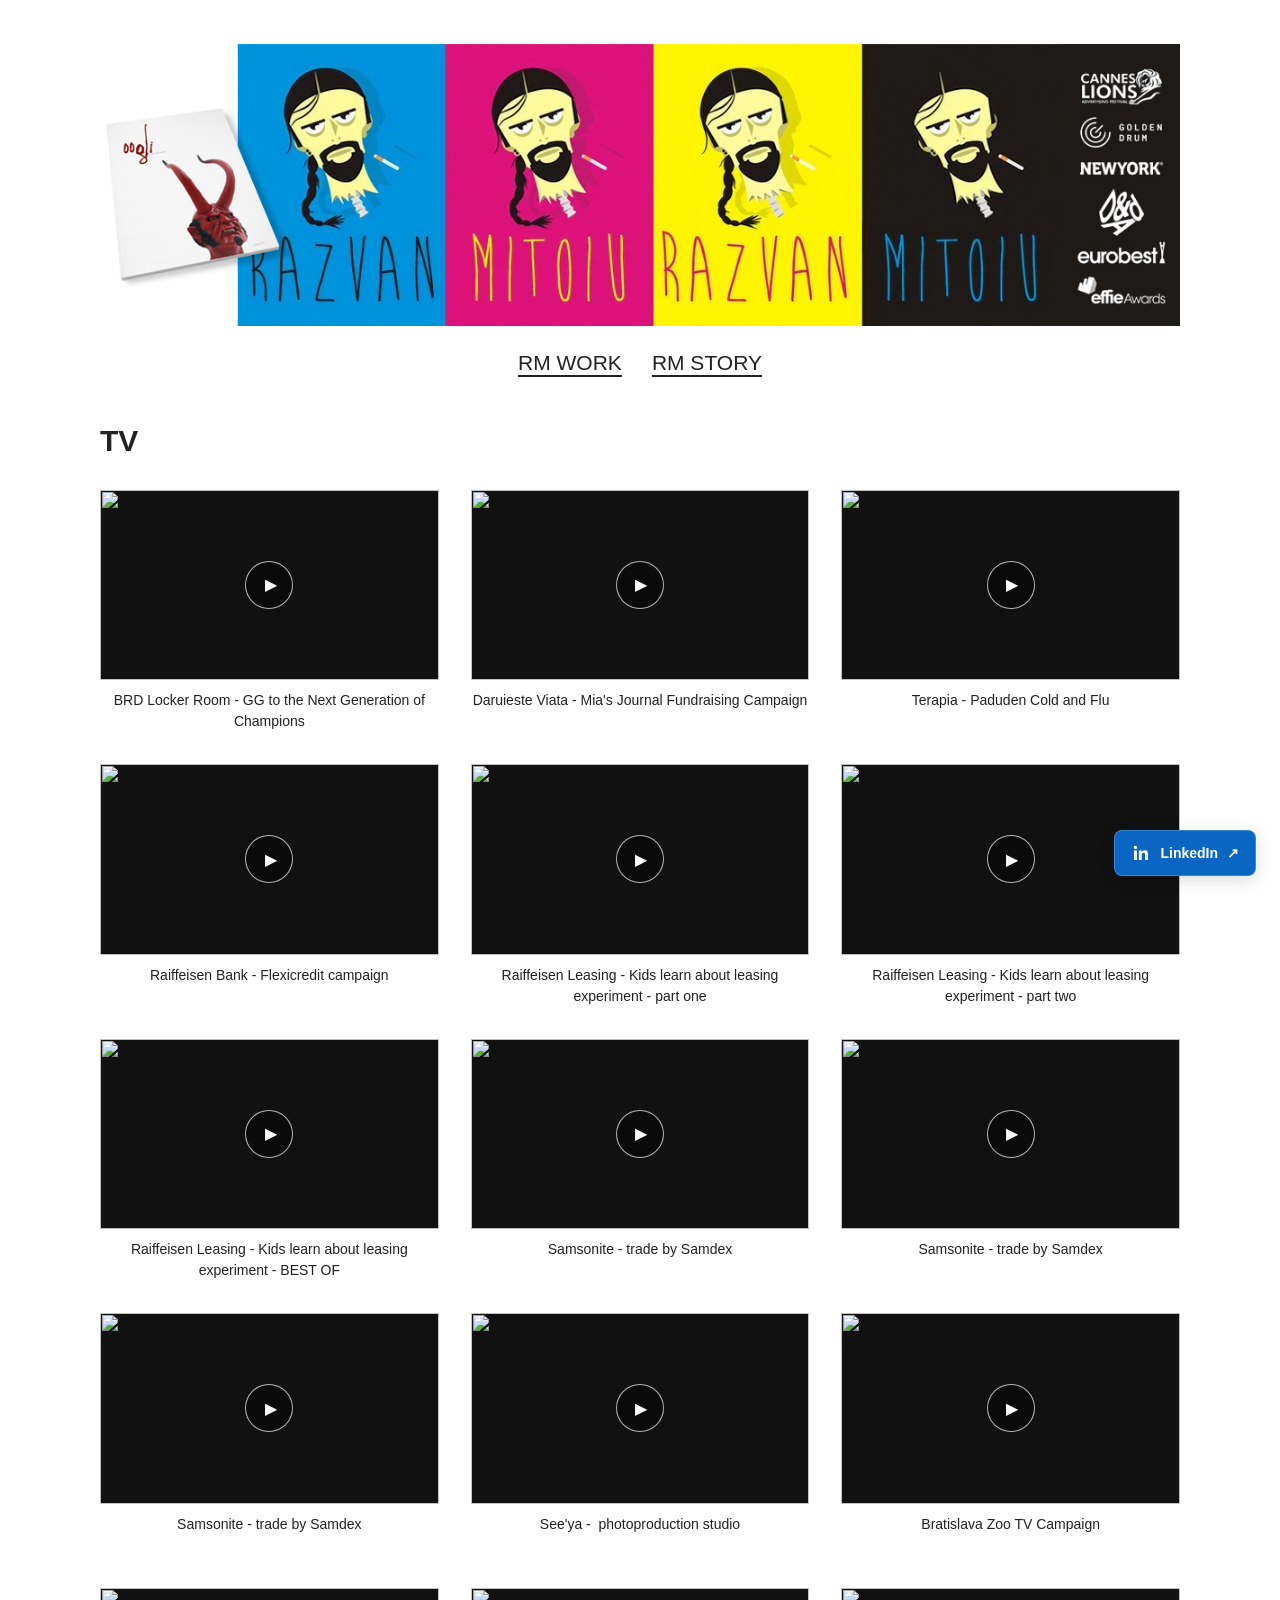
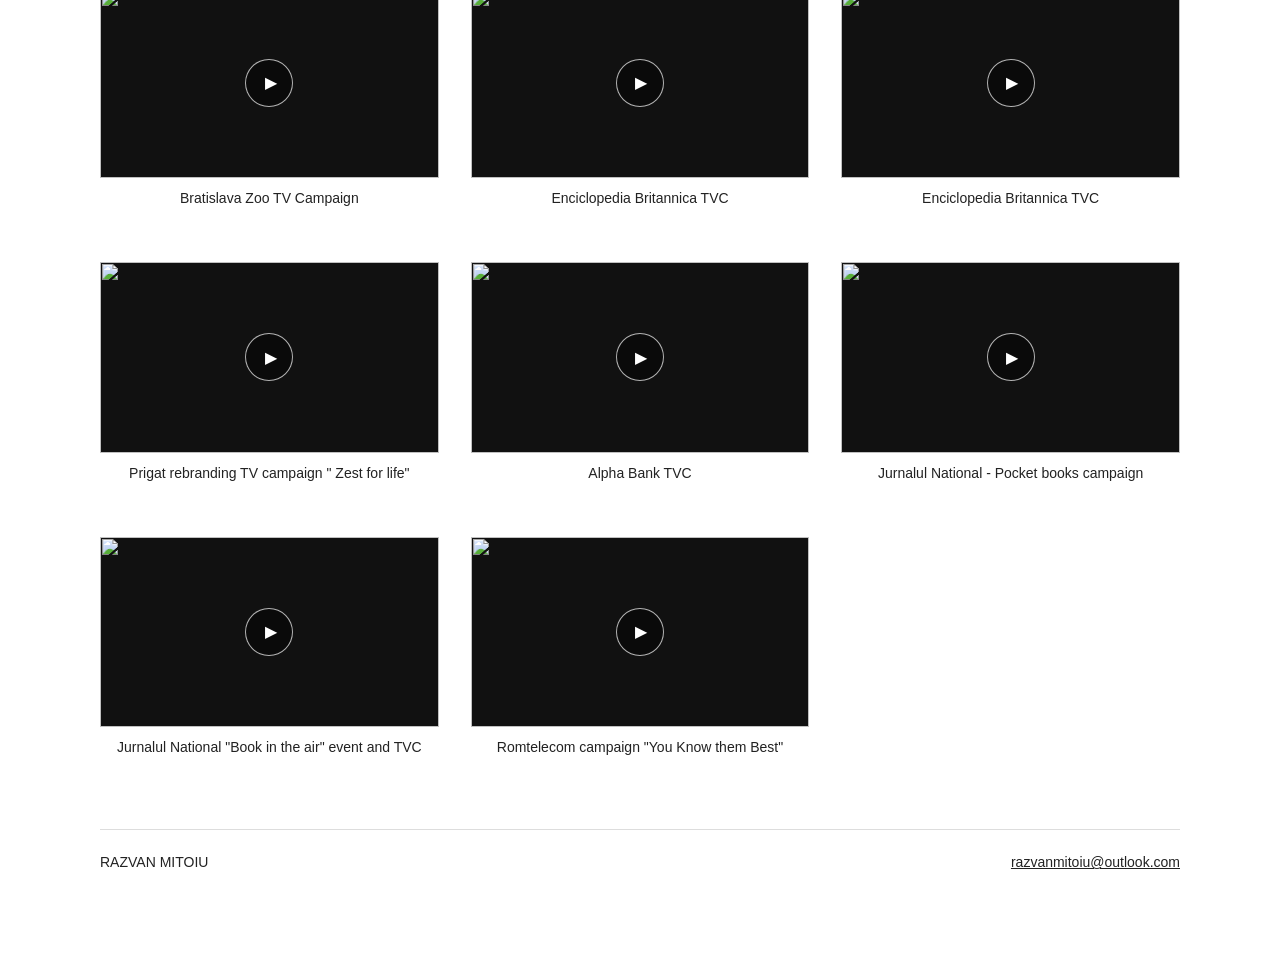
==== commit 36cdfa6a: "Add persistent LinkedIn profile button across portfolio" ====
--- a/1018845/tv/index.html
+++ b/1018845/tv/index.html
@@ -1 +1 @@
-<!doctype html><html lang="en"><head><meta charset="utf-8"><meta name="viewport" content="width=device-width,initial-scale=1"><title>TV — RAZVAN MITOIU</title><link rel="icon" type="image/jpeg" href="../../assets/favicon.jpg?v=lego-1"><meta name="description" content="Creative Director Razvan Mitoiu portfolio: TV, Print, Illustration, Sculpting, Painting, Digital, Comics, Book Covers"><link rel="stylesheet" href="../../style.css?v=tv-popup-1"></head><body><header><a class="brand" href="../../index.html" aria-label="Razvan Mitoiu — work"><img src="../../assets/banner.jpg" alt="Razvan Mitoiu" width="1200" height="313"></a><nav aria-label="Main navigation"><a href="../../index.html" >RM WORK</a><a href="../../1018876/rm-story/" >RM STORY</a></nav></header><main class=""><h1 class="section-title">TV</h1><div class="tv-grid"><article class="tv-card"><a class="video-thumb" href="https://www.youtube.com/embed/XG-XPiNuNcw?rel=0&amp;autoplay=1" data-video-kind="iframe" data-video-title="BRD Locker Room - GG to the Next Generation of Champions" aria-label="Play: BRD Locker Room - GG to the Next Generation of Champions"><img src="https://i.ytimg.com/vi/XG-XPiNuNcw/hqdefault.jpg" alt="" loading="lazy" width="480" height="270"><span class="play-icon" aria-hidden="true">▶</span></a><h2>BRD Locker Room - GG to the Next Generation of Champions</h2></article><article class="tv-card"><a class="video-thumb" href="https://www.youtube.com/embed/gZC5O0RKUP4?rel=0&amp;autoplay=1" data-video-kind="iframe" data-video-title="Daruieste Viata - Mia&#x27;s Journal Fundraising Campaign" aria-label="Play: Daruieste Viata - Mia&#x27;s Journal Fundraising Campaign"><img src="https://i.ytimg.com/vi/gZC5O0RKUP4/hqdefault.jpg" alt="" loading="lazy" width="480" height="270"><span class="play-icon" aria-hidden="true">▶</span></a><h2>Daruieste Viata - Mia&#x27;s Journal Fundraising Campaign</h2></article><article class="tv-card"><a class="video-thumb" href="https://www.youtube.com/embed/3_8m3uoT8xM?rel=0&amp;autoplay=1" data-video-kind="iframe" data-video-title="Terapia - Paduden Cold and Flu" aria-label="Play: Terapia - Paduden Cold and Flu"><img src="https://i.ytimg.com/vi/3_8m3uoT8xM/hqdefault.jpg" alt="" loading="lazy" width="480" height="270"><span class="play-icon" aria-hidden="true">▶</span></a><h2>Terapia - Paduden Cold and Flu</h2></article><article class="tv-card"><a class="video-thumb" href="https://www.youtube.com/embed/fFTZlicghUo?rel=0&amp;autoplay=1" data-video-kind="iframe" data-video-title="Raiffeisen Bank - Flexicredit campaign" aria-label="Play: Raiffeisen Bank - Flexicredit campaign"><img src="https://i.ytimg.com/vi/fFTZlicghUo/hqdefault.jpg" alt="" loading="lazy" width="480" height="270"><span class="play-icon" aria-hidden="true">▶</span></a><h2>Raiffeisen Bank - Flexicredit campaign</h2></article><article class="tv-card"><a class="video-thumb" href="https://media.iqads.ro/2017/09/raiffeisen-leasing-2016-09-12-film-1-youtube-h264.mp4" data-video-kind="video" data-video-title="Raiffeisen Leasing - Kids learn about leasing experiment - part one" aria-label="Play: Raiffeisen Leasing - Kids learn about leasing experiment - part one"><img src="https://media.iqads.ro/2017/09/raiffeisen-leasing-2016-09-12-film-1-youtube-cover-850.jpg" alt="" loading="lazy" width="480" height="270"><span class="play-icon" aria-hidden="true">▶</span></a><h2>Raiffeisen Leasing - Kids learn about leasing experiment - part one</h2></article><article class="tv-card"><a class="video-thumb" href="https://media.iqads.ro/2017/09/raiffeisen-leasing-2016-09-12-film-2-youtube-h264.mp4" data-video-kind="video" data-video-title="Raiffeisen Leasing - Kids learn about leasing experiment - part two" aria-label="Play: Raiffeisen Leasing - Kids learn about leasing experiment - part two"><img src="https://media.iqads.ro/2017/09/raiffeisen-leasing-2016-09-12-film-2-youtube-cover-850.jpg" alt="" loading="lazy" width="480" height="270"><span class="play-icon" aria-hidden="true">▶</span></a><h2>Raiffeisen Leasing - Kids learn about leasing experiment - part two</h2></article><article class="tv-card"><a class="video-thumb" href="https://media.iqads.ro/2017/09/raiffeisen-leasing-2016-09-12-film-3-youtube-h264.mp4" data-video-kind="video" data-video-title="Raiffeisen Leasing - Kids learn about leasing experiment - BEST OF" aria-label="Play: Raiffeisen Leasing - Kids learn about leasing experiment - BEST OF"><img src="https://media.iqads.ro/2017/09/raiffeisen-leasing-2016-09-12-film-3-youtube-cover-850.jpg" alt="" loading="lazy" width="480" height="270"><span class="play-icon" aria-hidden="true">▶</span></a><h2>Raiffeisen Leasing - Kids learn about leasing experiment - BEST OF</h2></article><article class="tv-card"><a class="video-thumb" href="https://www.youtube.com/embed/TlGk3BklGyY?rel=0&amp;autoplay=1" data-video-kind="iframe" data-video-title="Samsonite - trade by Samdex" aria-label="Play: Samsonite - trade by Samdex"><img src="https://i.ytimg.com/vi/TlGk3BklGyY/hqdefault.jpg" alt="" loading="lazy" width="480" height="270"><span class="play-icon" aria-hidden="true">▶</span></a><h2>Samsonite - trade by Samdex</h2></article><article class="tv-card"><a class="video-thumb" href="https://www.youtube.com/embed/SyIb-hUgn88?rel=0&amp;autoplay=1" data-video-kind="iframe" data-video-title="Samsonite - trade by Samdex" aria-label="Play: Samsonite - trade by Samdex"><img src="https://i.ytimg.com/vi/SyIb-hUgn88/hqdefault.jpg" alt="" loading="lazy" width="480" height="270"><span class="play-icon" aria-hidden="true">▶</span></a><h2>Samsonite - trade by Samdex</h2></article><article class="tv-card"><a class="video-thumb" href="https://www.youtube.com/embed/IOc36klFERI?rel=0&amp;autoplay=1" data-video-kind="iframe" data-video-title="Samsonite - trade by Samdex" aria-label="Play: Samsonite - trade by Samdex"><img src="https://i.ytimg.com/vi/IOc36klFERI/hqdefault.jpg" alt="" loading="lazy" width="480" height="270"><span class="play-icon" aria-hidden="true">▶</span></a><h2>Samsonite - trade by Samdex</h2></article><article class="tv-card"><a class="video-thumb" href="https://www.youtube.com/embed/tbk4aQjBDko?rel=0&amp;autoplay=1" data-video-kind="iframe" data-video-title="See&#x27;ya -  photoproduction studio" aria-label="Play: See&#x27;ya -  photoproduction studio"><img src="https://i.ytimg.com/vi/tbk4aQjBDko/hqdefault.jpg" alt="" loading="lazy" width="480" height="270"><span class="play-icon" aria-hidden="true">▶</span></a><h2>See&#x27;ya -  photoproduction studio</h2></article><article class="tv-card"><a class="video-thumb" href="https://www.youtube.com/embed/RwCsg3DB1jo?rel=0&amp;autoplay=1" data-video-kind="iframe" data-video-title="Bratislava Zoo TV Campaign" aria-label="Play: Bratislava Zoo TV Campaign"><img src="https://i.ytimg.com/vi/RwCsg3DB1jo/hqdefault.jpg" alt="" loading="lazy" width="480" height="270"><span class="play-icon" aria-hidden="true">▶</span></a><h2>Bratislava Zoo TV Campaign</h2></article><article class="tv-card"><a class="video-thumb" href="https://www.youtube.com/embed/g27C6Dhsg70?rel=0&amp;autoplay=1" data-video-kind="iframe" data-video-title="Bratislava Zoo TV Campaign" aria-label="Play: Bratislava Zoo TV Campaign"><img src="https://i.ytimg.com/vi/g27C6Dhsg70/hqdefault.jpg" alt="" loading="lazy" width="480" height="270"><span class="play-icon" aria-hidden="true">▶</span></a><h2>Bratislava Zoo TV Campaign</h2></article><article class="tv-card"><a class="video-thumb" href="https://www.youtube.com/embed/uE_xPyVkgkw?rel=0&amp;autoplay=1" data-video-kind="iframe" data-video-title="Enciclopedia Britannica TVC" aria-label="Play: Enciclopedia Britannica TVC"><img src="https://i.ytimg.com/vi/uE_xPyVkgkw/hqdefault.jpg" alt="" loading="lazy" width="480" height="270"><span class="play-icon" aria-hidden="true">▶</span></a><h2>Enciclopedia Britannica TVC</h2></article><article class="tv-card"><a class="video-thumb" href="https://www.youtube.com/embed/qzArEqsivfE?rel=0&amp;autoplay=1" data-video-kind="iframe" data-video-title="Enciclopedia Britannica TVC" aria-label="Play: Enciclopedia Britannica TVC"><img src="https://i.ytimg.com/vi/qzArEqsivfE/hqdefault.jpg" alt="" loading="lazy" width="480" height="270"><span class="play-icon" aria-hidden="true">▶</span></a><h2>Enciclopedia Britannica TVC</h2></article><article class="tv-card"><a class="video-thumb" href="https://www.youtube.com/embed/KI6ez5rgVWY?rel=0&amp;autoplay=1" data-video-kind="iframe" data-video-title="Prigat rebranding TV campaign &quot; Zest for life&quot;" aria-label="Play: Prigat rebranding TV campaign &quot; Zest for life&quot;"><img src="https://i.ytimg.com/vi/KI6ez5rgVWY/hqdefault.jpg" alt="" loading="lazy" width="480" height="270"><span class="play-icon" aria-hidden="true">▶</span></a><h2>Prigat rebranding TV campaign &quot; Zest for life&quot;</h2></article><article class="tv-card"><a class="video-thumb" href="https://player.vimeo.com/video/4190308?autoplay=1&amp;title=0&amp;byline=0&amp;portrait=0" data-video-kind="iframe" data-video-title="Alpha Bank TVC" aria-label="Play: Alpha Bank TVC"><img src="https://i.vimeocdn.com/video/79764811-89bd98346de9346de3dd141c88136ed53d767aa5781e4c5c1682ce8996f871b4-d_640" alt="" loading="lazy" width="480" height="270"><span class="play-icon" aria-hidden="true">▶</span></a><h2>Alpha Bank TVC</h2></article><article class="tv-card"><a class="video-thumb" href="https://www.youtube.com/embed/XXTEpapVc7Q?rel=0&amp;autoplay=1" data-video-kind="iframe" data-video-title="Jurnalul National - Pocket books campaign" aria-label="Play: Jurnalul National - Pocket books campaign"><img src="https://i.ytimg.com/vi/XXTEpapVc7Q/hqdefault.jpg" alt="" loading="lazy" width="480" height="270"><span class="play-icon" aria-hidden="true">▶</span></a><h2>Jurnalul National - Pocket books campaign</h2></article><article class="tv-card"><a class="video-thumb" href="https://www.youtube.com/embed/l7IpIINDenc?rel=0&amp;autoplay=1" data-video-kind="iframe" data-video-title="Jurnalul National &quot;Book in the air&quot; event and TVC" aria-label="Play: Jurnalul National &quot;Book in the air&quot; event and TVC"><img src="https://i.ytimg.com/vi/l7IpIINDenc/hqdefault.jpg" alt="" loading="lazy" width="480" height="270"><span class="play-icon" aria-hidden="true">▶</span></a><h2>Jurnalul National &quot;Book in the air&quot; event and TVC</h2></article><article class="tv-card"><a class="video-thumb" href="https://www.youtube.com/embed/Zd2ZLZT66Dk?rel=0&amp;autoplay=1" data-video-kind="iframe" data-video-title="Romtelecom campaign &quot;You Know them Best&quot;" aria-label="Play: Romtelecom campaign &quot;You Know them Best&quot;"><img src="https://i.ytimg.com/vi/Zd2ZLZT66Dk/hqdefault.jpg" alt="" loading="lazy" width="480" height="270"><span class="play-icon" aria-hidden="true">▶</span></a><h2>Romtelecom campaign &quot;You Know them Best&quot;</h2></article></div></main><footer><span>RAZVAN MITOIU</span><a href="mailto:razvanmitoiu@outlook.com">razvanmitoiu@outlook.com</a></footer><dialog aria-label="Artwork viewer"><div class="controls"><button data-prev aria-label="Previous image">←</button><button data-close>Close</button><button data-next aria-label="Next image">→</button></div><img alt=""></dialog><script src="../../gallery.js?v=tv-popup-1" defer></script></body></html>+<!doctype html><html lang="en"><head><meta charset="utf-8"><meta name="viewport" content="width=device-width,initial-scale=1"><title>TV — RAZVAN MITOIU</title><link rel="icon" type="image/jpeg" href="../../assets/favicon.jpg?v=lego-1"><meta name="description" content="Creative Director Razvan Mitoiu portfolio: TV, Print, Illustration, Sculpting, Painting, Digital, Comics, Book Covers"><link rel="stylesheet" href="../../style.css?v=linkedin-1"></head><body><header><a class="brand" href="../../index.html" aria-label="Razvan Mitoiu — work"><img src="../../assets/banner.jpg" alt="Razvan Mitoiu" width="1200" height="313"></a><nav aria-label="Main navigation"><a href="../../index.html" >RM WORK</a><a href="../../1018876/rm-story/" >RM STORY</a></nav></header><main class=""><h1 class="section-title">TV</h1><div class="tv-grid"><article class="tv-card"><a class="video-thumb" href="https://www.youtube.com/embed/XG-XPiNuNcw?rel=0&amp;autoplay=1" data-video-kind="iframe" data-video-title="BRD Locker Room - GG to the Next Generation of Champions" aria-label="Play: BRD Locker Room - GG to the Next Generation of Champions"><img src="https://i.ytimg.com/vi/XG-XPiNuNcw/hqdefault.jpg" alt="" loading="lazy" width="480" height="270"><span class="play-icon" aria-hidden="true">▶</span></a><h2>BRD Locker Room - GG to the Next Generation of Champions</h2></article><article class="tv-card"><a class="video-thumb" href="https://www.youtube.com/embed/gZC5O0RKUP4?rel=0&amp;autoplay=1" data-video-kind="iframe" data-video-title="Daruieste Viata - Mia&#x27;s Journal Fundraising Campaign" aria-label="Play: Daruieste Viata - Mia&#x27;s Journal Fundraising Campaign"><img src="https://i.ytimg.com/vi/gZC5O0RKUP4/hqdefault.jpg" alt="" loading="lazy" width="480" height="270"><span class="play-icon" aria-hidden="true">▶</span></a><h2>Daruieste Viata - Mia&#x27;s Journal Fundraising Campaign</h2></article><article class="tv-card"><a class="video-thumb" href="https://www.youtube.com/embed/3_8m3uoT8xM?rel=0&amp;autoplay=1" data-video-kind="iframe" data-video-title="Terapia - Paduden Cold and Flu" aria-label="Play: Terapia - Paduden Cold and Flu"><img src="https://i.ytimg.com/vi/3_8m3uoT8xM/hqdefault.jpg" alt="" loading="lazy" width="480" height="270"><span class="play-icon" aria-hidden="true">▶</span></a><h2>Terapia - Paduden Cold and Flu</h2></article><article class="tv-card"><a class="video-thumb" href="https://www.youtube.com/embed/fFTZlicghUo?rel=0&amp;autoplay=1" data-video-kind="iframe" data-video-title="Raiffeisen Bank - Flexicredit campaign" aria-label="Play: Raiffeisen Bank - Flexicredit campaign"><img src="https://i.ytimg.com/vi/fFTZlicghUo/hqdefault.jpg" alt="" loading="lazy" width="480" height="270"><span class="play-icon" aria-hidden="true">▶</span></a><h2>Raiffeisen Bank - Flexicredit campaign</h2></article><article class="tv-card"><a class="video-thumb" href="https://media.iqads.ro/2017/09/raiffeisen-leasing-2016-09-12-film-1-youtube-h264.mp4" data-video-kind="video" data-video-title="Raiffeisen Leasing - Kids learn about leasing experiment - part one" aria-label="Play: Raiffeisen Leasing - Kids learn about leasing experiment - part one"><img src="https://media.iqads.ro/2017/09/raiffeisen-leasing-2016-09-12-film-1-youtube-cover-850.jpg" alt="" loading="lazy" width="480" height="270"><span class="play-icon" aria-hidden="true">▶</span></a><h2>Raiffeisen Leasing - Kids learn about leasing experiment - part one</h2></article><article class="tv-card"><a class="video-thumb" href="https://media.iqads.ro/2017/09/raiffeisen-leasing-2016-09-12-film-2-youtube-h264.mp4" data-video-kind="video" data-video-title="Raiffeisen Leasing - Kids learn about leasing experiment - part two" aria-label="Play: Raiffeisen Leasing - Kids learn about leasing experiment - part two"><img src="https://media.iqads.ro/2017/09/raiffeisen-leasing-2016-09-12-film-2-youtube-cover-850.jpg" alt="" loading="lazy" width="480" height="270"><span class="play-icon" aria-hidden="true">▶</span></a><h2>Raiffeisen Leasing - Kids learn about leasing experiment - part two</h2></article><article class="tv-card"><a class="video-thumb" href="https://media.iqads.ro/2017/09/raiffeisen-leasing-2016-09-12-film-3-youtube-h264.mp4" data-video-kind="video" data-video-title="Raiffeisen Leasing - Kids learn about leasing experiment - BEST OF" aria-label="Play: Raiffeisen Leasing - Kids learn about leasing experiment - BEST OF"><img src="https://media.iqads.ro/2017/09/raiffeisen-leasing-2016-09-12-film-3-youtube-cover-850.jpg" alt="" loading="lazy" width="480" height="270"><span class="play-icon" aria-hidden="true">▶</span></a><h2>Raiffeisen Leasing - Kids learn about leasing experiment - BEST OF</h2></article><article class="tv-card"><a class="video-thumb" href="https://www.youtube.com/embed/TlGk3BklGyY?rel=0&amp;autoplay=1" data-video-kind="iframe" data-video-title="Samsonite - trade by Samdex" aria-label="Play: Samsonite - trade by Samdex"><img src="https://i.ytimg.com/vi/TlGk3BklGyY/hqdefault.jpg" alt="" loading="lazy" width="480" height="270"><span class="play-icon" aria-hidden="true">▶</span></a><h2>Samsonite - trade by Samdex</h2></article><article class="tv-card"><a class="video-thumb" href="https://www.youtube.com/embed/SyIb-hUgn88?rel=0&amp;autoplay=1" data-video-kind="iframe" data-video-title="Samsonite - trade by Samdex" aria-label="Play: Samsonite - trade by Samdex"><img src="https://i.ytimg.com/vi/SyIb-hUgn88/hqdefault.jpg" alt="" loading="lazy" width="480" height="270"><span class="play-icon" aria-hidden="true">▶</span></a><h2>Samsonite - trade by Samdex</h2></article><article class="tv-card"><a class="video-thumb" href="https://www.youtube.com/embed/IOc36klFERI?rel=0&amp;autoplay=1" data-video-kind="iframe" data-video-title="Samsonite - trade by Samdex" aria-label="Play: Samsonite - trade by Samdex"><img src="https://i.ytimg.com/vi/IOc36klFERI/hqdefault.jpg" alt="" loading="lazy" width="480" height="270"><span class="play-icon" aria-hidden="true">▶</span></a><h2>Samsonite - trade by Samdex</h2></article><article class="tv-card"><a class="video-thumb" href="https://www.youtube.com/embed/tbk4aQjBDko?rel=0&amp;autoplay=1" data-video-kind="iframe" data-video-title="See&#x27;ya -  photoproduction studio" aria-label="Play: See&#x27;ya -  photoproduction studio"><img src="https://i.ytimg.com/vi/tbk4aQjBDko/hqdefault.jpg" alt="" loading="lazy" width="480" height="270"><span class="play-icon" aria-hidden="true">▶</span></a><h2>See&#x27;ya -  photoproduction studio</h2></article><article class="tv-card"><a class="video-thumb" href="https://www.youtube.com/embed/RwCsg3DB1jo?rel=0&amp;autoplay=1" data-video-kind="iframe" data-video-title="Bratislava Zoo TV Campaign" aria-label="Play: Bratislava Zoo TV Campaign"><img src="https://i.ytimg.com/vi/RwCsg3DB1jo/hqdefault.jpg" alt="" loading="lazy" width="480" height="270"><span class="play-icon" aria-hidden="true">▶</span></a><h2>Bratislava Zoo TV Campaign</h2></article><article class="tv-card"><a class="video-thumb" href="https://www.youtube.com/embed/g27C6Dhsg70?rel=0&amp;autoplay=1" data-video-kind="iframe" data-video-title="Bratislava Zoo TV Campaign" aria-label="Play: Bratislava Zoo TV Campaign"><img src="https://i.ytimg.com/vi/g27C6Dhsg70/hqdefault.jpg" alt="" loading="lazy" width="480" height="270"><span class="play-icon" aria-hidden="true">▶</span></a><h2>Bratislava Zoo TV Campaign</h2></article><article class="tv-card"><a class="video-thumb" href="https://www.youtube.com/embed/uE_xPyVkgkw?rel=0&amp;autoplay=1" data-video-kind="iframe" data-video-title="Enciclopedia Britannica TVC" aria-label="Play: Enciclopedia Britannica TVC"><img src="https://i.ytimg.com/vi/uE_xPyVkgkw/hqdefault.jpg" alt="" loading="lazy" width="480" height="270"><span class="play-icon" aria-hidden="true">▶</span></a><h2>Enciclopedia Britannica TVC</h2></article><article class="tv-card"><a class="video-thumb" href="https://www.youtube.com/embed/qzArEqsivfE?rel=0&amp;autoplay=1" data-video-kind="iframe" data-video-title="Enciclopedia Britannica TVC" aria-label="Play: Enciclopedia Britannica TVC"><img src="https://i.ytimg.com/vi/qzArEqsivfE/hqdefault.jpg" alt="" loading="lazy" width="480" height="270"><span class="play-icon" aria-hidden="true">▶</span></a><h2>Enciclopedia Britannica TVC</h2></article><article class="tv-card"><a class="video-thumb" href="https://www.youtube.com/embed/KI6ez5rgVWY?rel=0&amp;autoplay=1" data-video-kind="iframe" data-video-title="Prigat rebranding TV campaign &quot; Zest for life&quot;" aria-label="Play: Prigat rebranding TV campaign &quot; Zest for life&quot;"><img src="https://i.ytimg.com/vi/KI6ez5rgVWY/hqdefault.jpg" alt="" loading="lazy" width="480" height="270"><span class="play-icon" aria-hidden="true">▶</span></a><h2>Prigat rebranding TV campaign &quot; Zest for life&quot;</h2></article><article class="tv-card"><a class="video-thumb" href="https://player.vimeo.com/video/4190308?autoplay=1&amp;title=0&amp;byline=0&amp;portrait=0" data-video-kind="iframe" data-video-title="Alpha Bank TVC" aria-label="Play: Alpha Bank TVC"><img src="https://i.vimeocdn.com/video/79764811-89bd98346de9346de3dd141c88136ed53d767aa5781e4c5c1682ce8996f871b4-d_640" alt="" loading="lazy" width="480" height="270"><span class="play-icon" aria-hidden="true">▶</span></a><h2>Alpha Bank TVC</h2></article><article class="tv-card"><a class="video-thumb" href="https://www.youtube.com/embed/XXTEpapVc7Q?rel=0&amp;autoplay=1" data-video-kind="iframe" data-video-title="Jurnalul National - Pocket books campaign" aria-label="Play: Jurnalul National - Pocket books campaign"><img src="https://i.ytimg.com/vi/XXTEpapVc7Q/hqdefault.jpg" alt="" loading="lazy" width="480" height="270"><span class="play-icon" aria-hidden="true">▶</span></a><h2>Jurnalul National - Pocket books campaign</h2></article><article class="tv-card"><a class="video-thumb" href="https://www.youtube.com/embed/l7IpIINDenc?rel=0&amp;autoplay=1" data-video-kind="iframe" data-video-title="Jurnalul National &quot;Book in the air&quot; event and TVC" aria-label="Play: Jurnalul National &quot;Book in the air&quot; event and TVC"><img src="https://i.ytimg.com/vi/l7IpIINDenc/hqdefault.jpg" alt="" loading="lazy" width="480" height="270"><span class="play-icon" aria-hidden="true">▶</span></a><h2>Jurnalul National &quot;Book in the air&quot; event and TVC</h2></article><article class="tv-card"><a class="video-thumb" href="https://www.youtube.com/embed/Zd2ZLZT66Dk?rel=0&amp;autoplay=1" data-video-kind="iframe" data-video-title="Romtelecom campaign &quot;You Know them Best&quot;" aria-label="Play: Romtelecom campaign &quot;You Know them Best&quot;"><img src="https://i.ytimg.com/vi/Zd2ZLZT66Dk/hqdefault.jpg" alt="" loading="lazy" width="480" height="270"><span class="play-icon" aria-hidden="true">▶</span></a><h2>Romtelecom campaign &quot;You Know them Best&quot;</h2></article></div><a class="linkedin-fixed" href="https://www.linkedin.com/in/razvanmitoiu/" target="_blank" rel="noopener noreferrer" aria-label="View Razvan Mitoiu on LinkedIn"><svg viewBox="0 0 24 24" width="20" height="20" fill="currentColor" aria-hidden="true"><path d="M20.45 20.45H16.9v-5.57c0-1.33-.03-3.04-1.85-3.04-1.85 0-2.13 1.45-2.13 2.94v5.67H9.37V9h3.41v1.56h.05c.48-.9 1.64-1.85 3.37-1.85 3.6 0 4.26 2.37 4.26 5.45v6.29ZM5.34 7.43a2.06 2.06 0 1 1 0-4.12 2.06 2.06 0 0 1 0 4.12ZM7.12 20.45H3.56V9h3.56v11.45Z"/></svg><span>LinkedIn</span><span aria-hidden="true">↗</span></a></main><footer><span>RAZVAN MITOIU</span><a href="mailto:razvanmitoiu@outlook.com">razvanmitoiu@outlook.com</a></footer><dialog aria-label="Artwork viewer"><div class="controls"><button data-prev aria-label="Previous image">←</button><button data-close>Close</button><button data-next aria-label="Next image">→</button></div><img alt=""></dialog><script src="../../gallery.js?v=tv-popup-1" defer></script></body></html>
--- a/style.css
+++ b/style.css
@@ -6,4 +6,4 @@
 .awards-image-panel{border-left:0;padding-left:0}.awards-poster{display:block;width:100%;height:auto}.awards-image-panel>a{display:block}
 
 dialog.awards-viewer{width:min(1100px,94vw);max-width:94vw;max-height:92vh;overflow:auto;background:#fff;padding:16px}dialog.awards-viewer img{width:100%;height:auto;max-width:none;max-height:none}dialog.awards-viewer .controls{position:sticky;top:-16px;background:#fff;z-index:1;padding:10px 0;justify-content:flex-end}dialog.awards-viewer [data-prev],dialog.awards-viewer [data-next]{display:none}
-.gallery.other-media-gallery{display:grid;grid-template-columns:repeat(3,minmax(0,1fr));gap:22px;columns:auto;align-items:start}.other-media-gallery figure{margin:0;min-width:0}@media(max-width:760px){.gallery.other-media-gallery{grid-template-columns:repeat(2,minmax(0,1fr))}}@media(max-width:440px){.gallery.other-media-gallery{grid-template-columns:1fr}}.print-card-visual{display:block;position:relative;aspect-ratio:827/1173;overflow:hidden}.print-card-label{position:absolute;top:0;left:0;width:100%;height:18.1%;overflow:hidden}.category .print-card-label img{display:block;width:100%;height:auto}.category .print-card-photo{position:absolute;left:0;top:18.1%;display:block;width:100%;height:81.9%;object-fit:cover;object-position:left center}+.gallery.other-media-gallery{display:grid;grid-template-columns:repeat(3,minmax(0,1fr));gap:22px;columns:auto;align-items:start}.other-media-gallery figure{margin:0;min-width:0}@media(max-width:760px){.gallery.other-media-gallery{grid-template-columns:repeat(2,minmax(0,1fr))}}@media(max-width:440px){.gallery.other-media-gallery{grid-template-columns:1fr}}.print-card-visual{display:block;position:relative;aspect-ratio:827/1173;overflow:hidden}.print-card-label{position:absolute;top:0;left:0;width:100%;height:18.1%;overflow:hidden}.category .print-card-label img{display:block;width:100%;height:auto}.category .print-card-photo{position:absolute;left:0;top:18.1%;display:block;width:100%;height:81.9%;object-fit:cover;object-position:left center}.linkedin-fixed{position:fixed;right:24px;bottom:24px;z-index:50;display:inline-flex;align-items:center;justify-content:center;gap:9px;min-height:46px;padding:11px 16px;border-radius:8px;background:#0a66c2;color:#fff;text-decoration:none;font:600 14px/1.3 Arial,Helvetica,sans-serif;box-shadow:0 4px 18px #0002;border:1px solid #fff3}.linkedin-fixed:hover{background:#004b91}.linkedin-fixed svg{flex-shrink:0}footer{padding-bottom:96px}@media(max-width:560px){.linkedin-fixed{right:16px;bottom:calc(16px + env(safe-area-inset-bottom,0px));min-height:44px;padding:10px 13px;font-size:13px;gap:7px}}
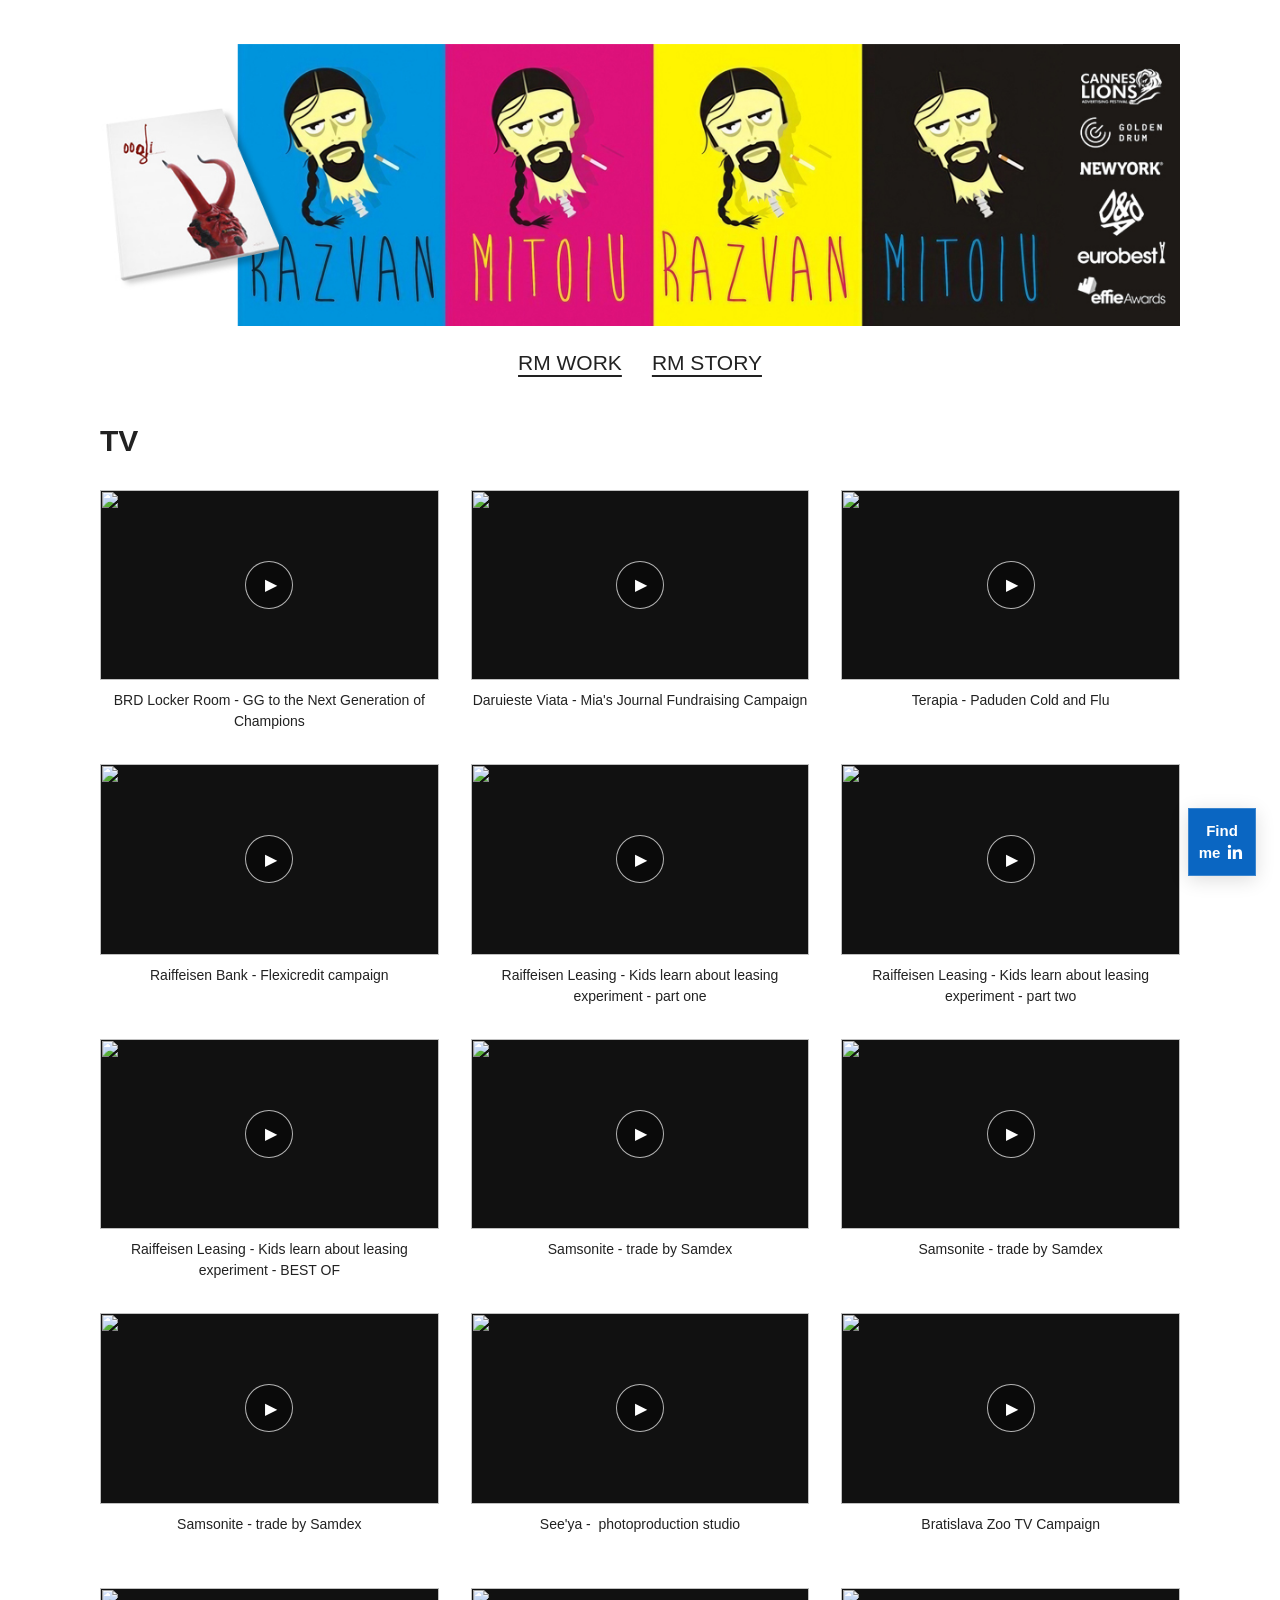
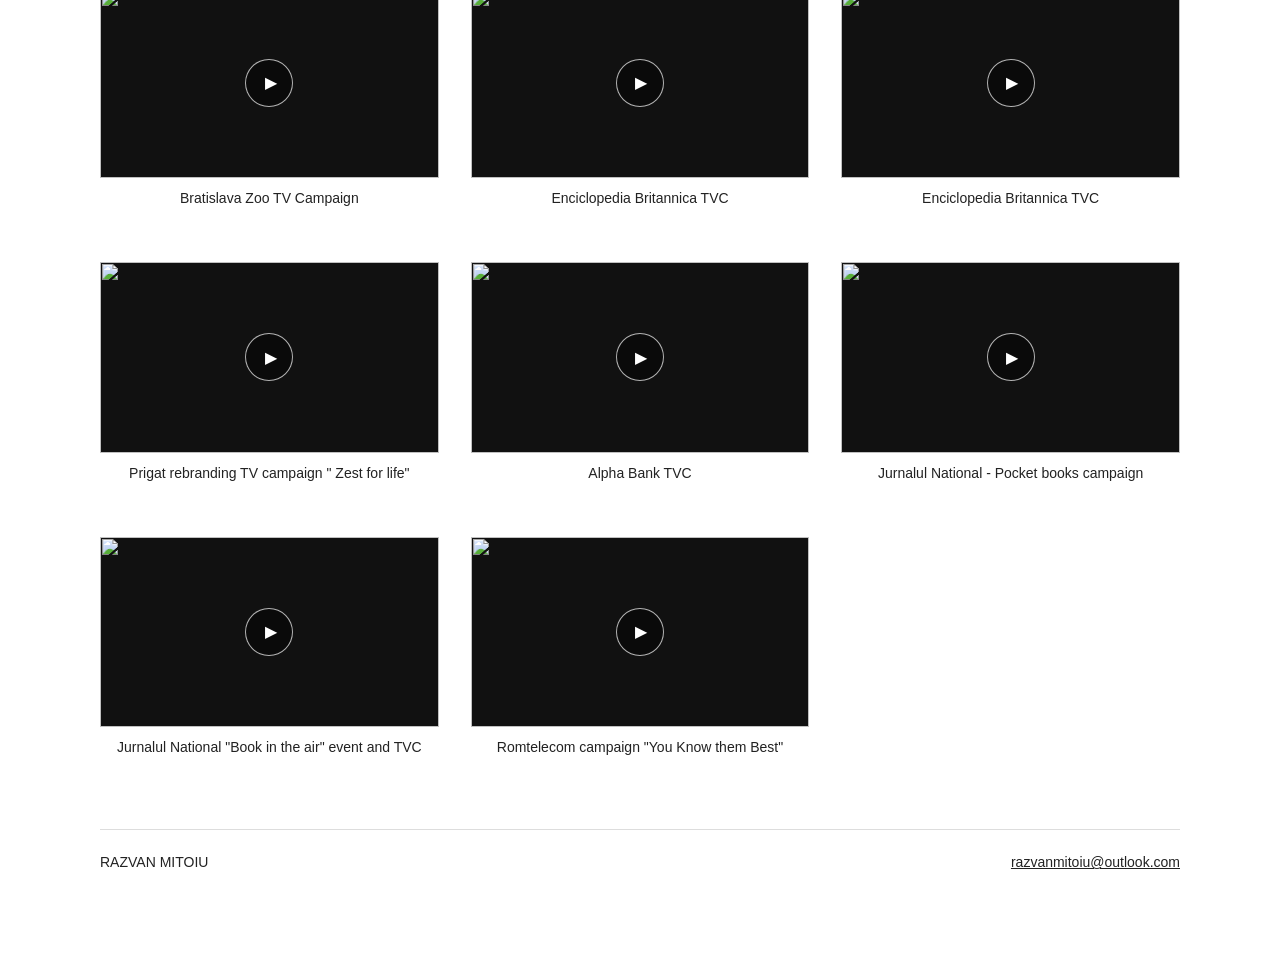
==== commit b6a3e77d: "Make LinkedIn button square with Find me in layout" ====
--- a/1018845/tv/index.html
+++ b/1018845/tv/index.html
@@ -1 +1 @@
-<!doctype html><html lang="en"><head><meta charset="utf-8"><meta name="viewport" content="width=device-width,initial-scale=1"><title>TV — RAZVAN MITOIU</title><link rel="icon" type="image/jpeg" href="../../assets/favicon.jpg?v=lego-1"><meta name="description" content="Creative Director Razvan Mitoiu portfolio: TV, Print, Illustration, Sculpting, Painting, Digital, Comics, Book Covers"><link rel="stylesheet" href="../../style.css?v=linkedin-1"></head><body><header><a class="brand" href="../../index.html" aria-label="Razvan Mitoiu — work"><img src="../../assets/banner.jpg" alt="Razvan Mitoiu" width="1200" height="313"></a><nav aria-label="Main navigation"><a href="../../index.html" >RM WORK</a><a href="../../1018876/rm-story/" >RM STORY</a></nav></header><main class=""><h1 class="section-title">TV</h1><div class="tv-grid"><article class="tv-card"><a class="video-thumb" href="https://www.youtube.com/embed/XG-XPiNuNcw?rel=0&amp;autoplay=1" data-video-kind="iframe" data-video-title="BRD Locker Room - GG to the Next Generation of Champions" aria-label="Play: BRD Locker Room - GG to the Next Generation of Champions"><img src="https://i.ytimg.com/vi/XG-XPiNuNcw/hqdefault.jpg" alt="" loading="lazy" width="480" height="270"><span class="play-icon" aria-hidden="true">▶</span></a><h2>BRD Locker Room - GG to the Next Generation of Champions</h2></article><article class="tv-card"><a class="video-thumb" href="https://www.youtube.com/embed/gZC5O0RKUP4?rel=0&amp;autoplay=1" data-video-kind="iframe" data-video-title="Daruieste Viata - Mia&#x27;s Journal Fundraising Campaign" aria-label="Play: Daruieste Viata - Mia&#x27;s Journal Fundraising Campaign"><img src="https://i.ytimg.com/vi/gZC5O0RKUP4/hqdefault.jpg" alt="" loading="lazy" width="480" height="270"><span class="play-icon" aria-hidden="true">▶</span></a><h2>Daruieste Viata - Mia&#x27;s Journal Fundraising Campaign</h2></article><article class="tv-card"><a class="video-thumb" href="https://www.youtube.com/embed/3_8m3uoT8xM?rel=0&amp;autoplay=1" data-video-kind="iframe" data-video-title="Terapia - Paduden Cold and Flu" aria-label="Play: Terapia - Paduden Cold and Flu"><img src="https://i.ytimg.com/vi/3_8m3uoT8xM/hqdefault.jpg" alt="" loading="lazy" width="480" height="270"><span class="play-icon" aria-hidden="true">▶</span></a><h2>Terapia - Paduden Cold and Flu</h2></article><article class="tv-card"><a class="video-thumb" href="https://www.youtube.com/embed/fFTZlicghUo?rel=0&amp;autoplay=1" data-video-kind="iframe" data-video-title="Raiffeisen Bank - Flexicredit campaign" aria-label="Play: Raiffeisen Bank - Flexicredit campaign"><img src="https://i.ytimg.com/vi/fFTZlicghUo/hqdefault.jpg" alt="" loading="lazy" width="480" height="270"><span class="play-icon" aria-hidden="true">▶</span></a><h2>Raiffeisen Bank - Flexicredit campaign</h2></article><article class="tv-card"><a class="video-thumb" href="https://media.iqads.ro/2017/09/raiffeisen-leasing-2016-09-12-film-1-youtube-h264.mp4" data-video-kind="video" data-video-title="Raiffeisen Leasing - Kids learn about leasing experiment - part one" aria-label="Play: Raiffeisen Leasing - Kids learn about leasing experiment - part one"><img src="https://media.iqads.ro/2017/09/raiffeisen-leasing-2016-09-12-film-1-youtube-cover-850.jpg" alt="" loading="lazy" width="480" height="270"><span class="play-icon" aria-hidden="true">▶</span></a><h2>Raiffeisen Leasing - Kids learn about leasing experiment - part one</h2></article><article class="tv-card"><a class="video-thumb" href="https://media.iqads.ro/2017/09/raiffeisen-leasing-2016-09-12-film-2-youtube-h264.mp4" data-video-kind="video" data-video-title="Raiffeisen Leasing - Kids learn about leasing experiment - part two" aria-label="Play: Raiffeisen Leasing - Kids learn about leasing experiment - part two"><img src="https://media.iqads.ro/2017/09/raiffeisen-leasing-2016-09-12-film-2-youtube-cover-850.jpg" alt="" loading="lazy" width="480" height="270"><span class="play-icon" aria-hidden="true">▶</span></a><h2>Raiffeisen Leasing - Kids learn about leasing experiment - part two</h2></article><article class="tv-card"><a class="video-thumb" href="https://media.iqads.ro/2017/09/raiffeisen-leasing-2016-09-12-film-3-youtube-h264.mp4" data-video-kind="video" data-video-title="Raiffeisen Leasing - Kids learn about leasing experiment - BEST OF" aria-label="Play: Raiffeisen Leasing - Kids learn about leasing experiment - BEST OF"><img src="https://media.iqads.ro/2017/09/raiffeisen-leasing-2016-09-12-film-3-youtube-cover-850.jpg" alt="" loading="lazy" width="480" height="270"><span class="play-icon" aria-hidden="true">▶</span></a><h2>Raiffeisen Leasing - Kids learn about leasing experiment - BEST OF</h2></article><article class="tv-card"><a class="video-thumb" href="https://www.youtube.com/embed/TlGk3BklGyY?rel=0&amp;autoplay=1" data-video-kind="iframe" data-video-title="Samsonite - trade by Samdex" aria-label="Play: Samsonite - trade by Samdex"><img src="https://i.ytimg.com/vi/TlGk3BklGyY/hqdefault.jpg" alt="" loading="lazy" width="480" height="270"><span class="play-icon" aria-hidden="true">▶</span></a><h2>Samsonite - trade by Samdex</h2></article><article class="tv-card"><a class="video-thumb" href="https://www.youtube.com/embed/SyIb-hUgn88?rel=0&amp;autoplay=1" data-video-kind="iframe" data-video-title="Samsonite - trade by Samdex" aria-label="Play: Samsonite - trade by Samdex"><img src="https://i.ytimg.com/vi/SyIb-hUgn88/hqdefault.jpg" alt="" loading="lazy" width="480" height="270"><span class="play-icon" aria-hidden="true">▶</span></a><h2>Samsonite - trade by Samdex</h2></article><article class="tv-card"><a class="video-thumb" href="https://www.youtube.com/embed/IOc36klFERI?rel=0&amp;autoplay=1" data-video-kind="iframe" data-video-title="Samsonite - trade by Samdex" aria-label="Play: Samsonite - trade by Samdex"><img src="https://i.ytimg.com/vi/IOc36klFERI/hqdefault.jpg" alt="" loading="lazy" width="480" height="270"><span class="play-icon" aria-hidden="true">▶</span></a><h2>Samsonite - trade by Samdex</h2></article><article class="tv-card"><a class="video-thumb" href="https://www.youtube.com/embed/tbk4aQjBDko?rel=0&amp;autoplay=1" data-video-kind="iframe" data-video-title="See&#x27;ya -  photoproduction studio" aria-label="Play: See&#x27;ya -  photoproduction studio"><img src="https://i.ytimg.com/vi/tbk4aQjBDko/hqdefault.jpg" alt="" loading="lazy" width="480" height="270"><span class="play-icon" aria-hidden="true">▶</span></a><h2>See&#x27;ya -  photoproduction studio</h2></article><article class="tv-card"><a class="video-thumb" href="https://www.youtube.com/embed/RwCsg3DB1jo?rel=0&amp;autoplay=1" data-video-kind="iframe" data-video-title="Bratislava Zoo TV Campaign" aria-label="Play: Bratislava Zoo TV Campaign"><img src="https://i.ytimg.com/vi/RwCsg3DB1jo/hqdefault.jpg" alt="" loading="lazy" width="480" height="270"><span class="play-icon" aria-hidden="true">▶</span></a><h2>Bratislava Zoo TV Campaign</h2></article><article class="tv-card"><a class="video-thumb" href="https://www.youtube.com/embed/g27C6Dhsg70?rel=0&amp;autoplay=1" data-video-kind="iframe" data-video-title="Bratislava Zoo TV Campaign" aria-label="Play: Bratislava Zoo TV Campaign"><img src="https://i.ytimg.com/vi/g27C6Dhsg70/hqdefault.jpg" alt="" loading="lazy" width="480" height="270"><span class="play-icon" aria-hidden="true">▶</span></a><h2>Bratislava Zoo TV Campaign</h2></article><article class="tv-card"><a class="video-thumb" href="https://www.youtube.com/embed/uE_xPyVkgkw?rel=0&amp;autoplay=1" data-video-kind="iframe" data-video-title="Enciclopedia Britannica TVC" aria-label="Play: Enciclopedia Britannica TVC"><img src="https://i.ytimg.com/vi/uE_xPyVkgkw/hqdefault.jpg" alt="" loading="lazy" width="480" height="270"><span class="play-icon" aria-hidden="true">▶</span></a><h2>Enciclopedia Britannica TVC</h2></article><article class="tv-card"><a class="video-thumb" href="https://www.youtube.com/embed/qzArEqsivfE?rel=0&amp;autoplay=1" data-video-kind="iframe" data-video-title="Enciclopedia Britannica TVC" aria-label="Play: Enciclopedia Britannica TVC"><img src="https://i.ytimg.com/vi/qzArEqsivfE/hqdefault.jpg" alt="" loading="lazy" width="480" height="270"><span class="play-icon" aria-hidden="true">▶</span></a><h2>Enciclopedia Britannica TVC</h2></article><article class="tv-card"><a class="video-thumb" href="https://www.youtube.com/embed/KI6ez5rgVWY?rel=0&amp;autoplay=1" data-video-kind="iframe" data-video-title="Prigat rebranding TV campaign &quot; Zest for life&quot;" aria-label="Play: Prigat rebranding TV campaign &quot; Zest for life&quot;"><img src="https://i.ytimg.com/vi/KI6ez5rgVWY/hqdefault.jpg" alt="" loading="lazy" width="480" height="270"><span class="play-icon" aria-hidden="true">▶</span></a><h2>Prigat rebranding TV campaign &quot; Zest for life&quot;</h2></article><article class="tv-card"><a class="video-thumb" href="https://player.vimeo.com/video/4190308?autoplay=1&amp;title=0&amp;byline=0&amp;portrait=0" data-video-kind="iframe" data-video-title="Alpha Bank TVC" aria-label="Play: Alpha Bank TVC"><img src="https://i.vimeocdn.com/video/79764811-89bd98346de9346de3dd141c88136ed53d767aa5781e4c5c1682ce8996f871b4-d_640" alt="" loading="lazy" width="480" height="270"><span class="play-icon" aria-hidden="true">▶</span></a><h2>Alpha Bank TVC</h2></article><article class="tv-card"><a class="video-thumb" href="https://www.youtube.com/embed/XXTEpapVc7Q?rel=0&amp;autoplay=1" data-video-kind="iframe" data-video-title="Jurnalul National - Pocket books campaign" aria-label="Play: Jurnalul National - Pocket books campaign"><img src="https://i.ytimg.com/vi/XXTEpapVc7Q/hqdefault.jpg" alt="" loading="lazy" width="480" height="270"><span class="play-icon" aria-hidden="true">▶</span></a><h2>Jurnalul National - Pocket books campaign</h2></article><article class="tv-card"><a class="video-thumb" href="https://www.youtube.com/embed/l7IpIINDenc?rel=0&amp;autoplay=1" data-video-kind="iframe" data-video-title="Jurnalul National &quot;Book in the air&quot; event and TVC" aria-label="Play: Jurnalul National &quot;Book in the air&quot; event and TVC"><img src="https://i.ytimg.com/vi/l7IpIINDenc/hqdefault.jpg" alt="" loading="lazy" width="480" height="270"><span class="play-icon" aria-hidden="true">▶</span></a><h2>Jurnalul National &quot;Book in the air&quot; event and TVC</h2></article><article class="tv-card"><a class="video-thumb" href="https://www.youtube.com/embed/Zd2ZLZT66Dk?rel=0&amp;autoplay=1" data-video-kind="iframe" data-video-title="Romtelecom campaign &quot;You Know them Best&quot;" aria-label="Play: Romtelecom campaign &quot;You Know them Best&quot;"><img src="https://i.ytimg.com/vi/Zd2ZLZT66Dk/hqdefault.jpg" alt="" loading="lazy" width="480" height="270"><span class="play-icon" aria-hidden="true">▶</span></a><h2>Romtelecom campaign &quot;You Know them Best&quot;</h2></article></div><a class="linkedin-fixed" href="https://www.linkedin.com/in/razvanmitoiu/" target="_blank" rel="noopener noreferrer" aria-label="View Razvan Mitoiu on LinkedIn"><svg viewBox="0 0 24 24" width="20" height="20" fill="currentColor" aria-hidden="true"><path d="M20.45 20.45H16.9v-5.57c0-1.33-.03-3.04-1.85-3.04-1.85 0-2.13 1.45-2.13 2.94v5.67H9.37V9h3.41v1.56h.05c.48-.9 1.64-1.85 3.37-1.85 3.6 0 4.26 2.37 4.26 5.45v6.29ZM5.34 7.43a2.06 2.06 0 1 1 0-4.12 2.06 2.06 0 0 1 0 4.12ZM7.12 20.45H3.56V9h3.56v11.45Z"/></svg><span>LinkedIn</span><span aria-hidden="true">↗</span></a></main><footer><span>RAZVAN MITOIU</span><a href="mailto:razvanmitoiu@outlook.com">razvanmitoiu@outlook.com</a></footer><dialog aria-label="Artwork viewer"><div class="controls"><button data-prev aria-label="Previous image">←</button><button data-close>Close</button><button data-next aria-label="Next image">→</button></div><img alt=""></dialog><script src="../../gallery.js?v=tv-popup-1" defer></script></body></html>+<!doctype html><html lang="en"><head><meta charset="utf-8"><meta name="viewport" content="width=device-width,initial-scale=1"><title>TV — RAZVAN MITOIU</title><link rel="icon" type="image/jpeg" href="../../assets/favicon.jpg?v=lego-1"><meta name="description" content="Creative Director Razvan Mitoiu portfolio: TV, Print, Illustration, Sculpting, Painting, Digital, Comics, Book Covers"><link rel="stylesheet" href="../../style.css?v=linkedin-2"></head><body><header><a class="brand" href="../../index.html" aria-label="Razvan Mitoiu — work"><img src="../../assets/banner.jpg" alt="Razvan Mitoiu" width="1200" height="313"></a><nav aria-label="Main navigation"><a href="../../index.html" >RM WORK</a><a href="../../1018876/rm-story/" >RM STORY</a></nav></header><main class=""><h1 class="section-title">TV</h1><div class="tv-grid"><article class="tv-card"><a class="video-thumb" href="https://www.youtube.com/embed/XG-XPiNuNcw?rel=0&amp;autoplay=1" data-video-kind="iframe" data-video-title="BRD Locker Room - GG to the Next Generation of Champions" aria-label="Play: BRD Locker Room - GG to the Next Generation of Champions"><img src="https://i.ytimg.com/vi/XG-XPiNuNcw/hqdefault.jpg" alt="" loading="lazy" width="480" height="270"><span class="play-icon" aria-hidden="true">▶</span></a><h2>BRD Locker Room - GG to the Next Generation of Champions</h2></article><article class="tv-card"><a class="video-thumb" href="https://www.youtube.com/embed/gZC5O0RKUP4?rel=0&amp;autoplay=1" data-video-kind="iframe" data-video-title="Daruieste Viata - Mia&#x27;s Journal Fundraising Campaign" aria-label="Play: Daruieste Viata - Mia&#x27;s Journal Fundraising Campaign"><img src="https://i.ytimg.com/vi/gZC5O0RKUP4/hqdefault.jpg" alt="" loading="lazy" width="480" height="270"><span class="play-icon" aria-hidden="true">▶</span></a><h2>Daruieste Viata - Mia&#x27;s Journal Fundraising Campaign</h2></article><article class="tv-card"><a class="video-thumb" href="https://www.youtube.com/embed/3_8m3uoT8xM?rel=0&amp;autoplay=1" data-video-kind="iframe" data-video-title="Terapia - Paduden Cold and Flu" aria-label="Play: Terapia - Paduden Cold and Flu"><img src="https://i.ytimg.com/vi/3_8m3uoT8xM/hqdefault.jpg" alt="" loading="lazy" width="480" height="270"><span class="play-icon" aria-hidden="true">▶</span></a><h2>Terapia - Paduden Cold and Flu</h2></article><article class="tv-card"><a class="video-thumb" href="https://www.youtube.com/embed/fFTZlicghUo?rel=0&amp;autoplay=1" data-video-kind="iframe" data-video-title="Raiffeisen Bank - Flexicredit campaign" aria-label="Play: Raiffeisen Bank - Flexicredit campaign"><img src="https://i.ytimg.com/vi/fFTZlicghUo/hqdefault.jpg" alt="" loading="lazy" width="480" height="270"><span class="play-icon" aria-hidden="true">▶</span></a><h2>Raiffeisen Bank - Flexicredit campaign</h2></article><article class="tv-card"><a class="video-thumb" href="https://media.iqads.ro/2017/09/raiffeisen-leasing-2016-09-12-film-1-youtube-h264.mp4" data-video-kind="video" data-video-title="Raiffeisen Leasing - Kids learn about leasing experiment - part one" aria-label="Play: Raiffeisen Leasing - Kids learn about leasing experiment - part one"><img src="https://media.iqads.ro/2017/09/raiffeisen-leasing-2016-09-12-film-1-youtube-cover-850.jpg" alt="" loading="lazy" width="480" height="270"><span class="play-icon" aria-hidden="true">▶</span></a><h2>Raiffeisen Leasing - Kids learn about leasing experiment - part one</h2></article><article class="tv-card"><a class="video-thumb" href="https://media.iqads.ro/2017/09/raiffeisen-leasing-2016-09-12-film-2-youtube-h264.mp4" data-video-kind="video" data-video-title="Raiffeisen Leasing - Kids learn about leasing experiment - part two" aria-label="Play: Raiffeisen Leasing - Kids learn about leasing experiment - part two"><img src="https://media.iqads.ro/2017/09/raiffeisen-leasing-2016-09-12-film-2-youtube-cover-850.jpg" alt="" loading="lazy" width="480" height="270"><span class="play-icon" aria-hidden="true">▶</span></a><h2>Raiffeisen Leasing - Kids learn about leasing experiment - part two</h2></article><article class="tv-card"><a class="video-thumb" href="https://media.iqads.ro/2017/09/raiffeisen-leasing-2016-09-12-film-3-youtube-h264.mp4" data-video-kind="video" data-video-title="Raiffeisen Leasing - Kids learn about leasing experiment - BEST OF" aria-label="Play: Raiffeisen Leasing - Kids learn about leasing experiment - BEST OF"><img src="https://media.iqads.ro/2017/09/raiffeisen-leasing-2016-09-12-film-3-youtube-cover-850.jpg" alt="" loading="lazy" width="480" height="270"><span class="play-icon" aria-hidden="true">▶</span></a><h2>Raiffeisen Leasing - Kids learn about leasing experiment - BEST OF</h2></article><article class="tv-card"><a class="video-thumb" href="https://www.youtube.com/embed/TlGk3BklGyY?rel=0&amp;autoplay=1" data-video-kind="iframe" data-video-title="Samsonite - trade by Samdex" aria-label="Play: Samsonite - trade by Samdex"><img src="https://i.ytimg.com/vi/TlGk3BklGyY/hqdefault.jpg" alt="" loading="lazy" width="480" height="270"><span class="play-icon" aria-hidden="true">▶</span></a><h2>Samsonite - trade by Samdex</h2></article><article class="tv-card"><a class="video-thumb" href="https://www.youtube.com/embed/SyIb-hUgn88?rel=0&amp;autoplay=1" data-video-kind="iframe" data-video-title="Samsonite - trade by Samdex" aria-label="Play: Samsonite - trade by Samdex"><img src="https://i.ytimg.com/vi/SyIb-hUgn88/hqdefault.jpg" alt="" loading="lazy" width="480" height="270"><span class="play-icon" aria-hidden="true">▶</span></a><h2>Samsonite - trade by Samdex</h2></article><article class="tv-card"><a class="video-thumb" href="https://www.youtube.com/embed/IOc36klFERI?rel=0&amp;autoplay=1" data-video-kind="iframe" data-video-title="Samsonite - trade by Samdex" aria-label="Play: Samsonite - trade by Samdex"><img src="https://i.ytimg.com/vi/IOc36klFERI/hqdefault.jpg" alt="" loading="lazy" width="480" height="270"><span class="play-icon" aria-hidden="true">▶</span></a><h2>Samsonite - trade by Samdex</h2></article><article class="tv-card"><a class="video-thumb" href="https://www.youtube.com/embed/tbk4aQjBDko?rel=0&amp;autoplay=1" data-video-kind="iframe" data-video-title="See&#x27;ya -  photoproduction studio" aria-label="Play: See&#x27;ya -  photoproduction studio"><img src="https://i.ytimg.com/vi/tbk4aQjBDko/hqdefault.jpg" alt="" loading="lazy" width="480" height="270"><span class="play-icon" aria-hidden="true">▶</span></a><h2>See&#x27;ya -  photoproduction studio</h2></article><article class="tv-card"><a class="video-thumb" href="https://www.youtube.com/embed/RwCsg3DB1jo?rel=0&amp;autoplay=1" data-video-kind="iframe" data-video-title="Bratislava Zoo TV Campaign" aria-label="Play: Bratislava Zoo TV Campaign"><img src="https://i.ytimg.com/vi/RwCsg3DB1jo/hqdefault.jpg" alt="" loading="lazy" width="480" height="270"><span class="play-icon" aria-hidden="true">▶</span></a><h2>Bratislava Zoo TV Campaign</h2></article><article class="tv-card"><a class="video-thumb" href="https://www.youtube.com/embed/g27C6Dhsg70?rel=0&amp;autoplay=1" data-video-kind="iframe" data-video-title="Bratislava Zoo TV Campaign" aria-label="Play: Bratislava Zoo TV Campaign"><img src="https://i.ytimg.com/vi/g27C6Dhsg70/hqdefault.jpg" alt="" loading="lazy" width="480" height="270"><span class="play-icon" aria-hidden="true">▶</span></a><h2>Bratislava Zoo TV Campaign</h2></article><article class="tv-card"><a class="video-thumb" href="https://www.youtube.com/embed/uE_xPyVkgkw?rel=0&amp;autoplay=1" data-video-kind="iframe" data-video-title="Enciclopedia Britannica TVC" aria-label="Play: Enciclopedia Britannica TVC"><img src="https://i.ytimg.com/vi/uE_xPyVkgkw/hqdefault.jpg" alt="" loading="lazy" width="480" height="270"><span class="play-icon" aria-hidden="true">▶</span></a><h2>Enciclopedia Britannica TVC</h2></article><article class="tv-card"><a class="video-thumb" href="https://www.youtube.com/embed/qzArEqsivfE?rel=0&amp;autoplay=1" data-video-kind="iframe" data-video-title="Enciclopedia Britannica TVC" aria-label="Play: Enciclopedia Britannica TVC"><img src="https://i.ytimg.com/vi/qzArEqsivfE/hqdefault.jpg" alt="" loading="lazy" width="480" height="270"><span class="play-icon" aria-hidden="true">▶</span></a><h2>Enciclopedia Britannica TVC</h2></article><article class="tv-card"><a class="video-thumb" href="https://www.youtube.com/embed/KI6ez5rgVWY?rel=0&amp;autoplay=1" data-video-kind="iframe" data-video-title="Prigat rebranding TV campaign &quot; Zest for life&quot;" aria-label="Play: Prigat rebranding TV campaign &quot; Zest for life&quot;"><img src="https://i.ytimg.com/vi/KI6ez5rgVWY/hqdefault.jpg" alt="" loading="lazy" width="480" height="270"><span class="play-icon" aria-hidden="true">▶</span></a><h2>Prigat rebranding TV campaign &quot; Zest for life&quot;</h2></article><article class="tv-card"><a class="video-thumb" href="https://player.vimeo.com/video/4190308?autoplay=1&amp;title=0&amp;byline=0&amp;portrait=0" data-video-kind="iframe" data-video-title="Alpha Bank TVC" aria-label="Play: Alpha Bank TVC"><img src="https://i.vimeocdn.com/video/79764811-89bd98346de9346de3dd141c88136ed53d767aa5781e4c5c1682ce8996f871b4-d_640" alt="" loading="lazy" width="480" height="270"><span class="play-icon" aria-hidden="true">▶</span></a><h2>Alpha Bank TVC</h2></article><article class="tv-card"><a class="video-thumb" href="https://www.youtube.com/embed/XXTEpapVc7Q?rel=0&amp;autoplay=1" data-video-kind="iframe" data-video-title="Jurnalul National - Pocket books campaign" aria-label="Play: Jurnalul National - Pocket books campaign"><img src="https://i.ytimg.com/vi/XXTEpapVc7Q/hqdefault.jpg" alt="" loading="lazy" width="480" height="270"><span class="play-icon" aria-hidden="true">▶</span></a><h2>Jurnalul National - Pocket books campaign</h2></article><article class="tv-card"><a class="video-thumb" href="https://www.youtube.com/embed/l7IpIINDenc?rel=0&amp;autoplay=1" data-video-kind="iframe" data-video-title="Jurnalul National &quot;Book in the air&quot; event and TVC" aria-label="Play: Jurnalul National &quot;Book in the air&quot; event and TVC"><img src="https://i.ytimg.com/vi/l7IpIINDenc/hqdefault.jpg" alt="" loading="lazy" width="480" height="270"><span class="play-icon" aria-hidden="true">▶</span></a><h2>Jurnalul National &quot;Book in the air&quot; event and TVC</h2></article><article class="tv-card"><a class="video-thumb" href="https://www.youtube.com/embed/Zd2ZLZT66Dk?rel=0&amp;autoplay=1" data-video-kind="iframe" data-video-title="Romtelecom campaign &quot;You Know them Best&quot;" aria-label="Play: Romtelecom campaign &quot;You Know them Best&quot;"><img src="https://i.ytimg.com/vi/Zd2ZLZT66Dk/hqdefault.jpg" alt="" loading="lazy" width="480" height="270"><span class="play-icon" aria-hidden="true">▶</span></a><h2>Romtelecom campaign &quot;You Know them Best&quot;</h2></article></div><a class="linkedin-fixed" href="https://www.linkedin.com/in/razvanmitoiu/" target="_blank" rel="noopener noreferrer" aria-label="View Razvan Mitoiu on LinkedIn"><span class="linkedin-find">Find</span><span class="linkedin-bottom"><span>me</span><svg viewBox="0 0 24 24" width="20" height="20" fill="currentColor" aria-hidden="true"><path d="M20.45 20.45H16.9v-5.57c0-1.33-.03-3.04-1.85-3.04-1.85 0-2.13 1.45-2.13 2.94v5.67H9.37V9h3.41v1.56h.05c.48-.9 1.64-1.85 3.37-1.85 3.6 0 4.26 2.37 4.26 5.45v6.29ZM5.34 7.43a2.06 2.06 0 1 1 0-4.12 2.06 2.06 0 0 1 0 4.12ZM7.12 20.45H3.56V9h3.56v11.45Z"/></svg></span></a></main><footer><span>RAZVAN MITOIU</span><a href="mailto:razvanmitoiu@outlook.com">razvanmitoiu@outlook.com</a></footer><dialog aria-label="Artwork viewer"><div class="controls"><button data-prev aria-label="Previous image">←</button><button data-close>Close</button><button data-next aria-label="Next image">→</button></div><img alt=""></dialog><script src="../../gallery.js?v=tv-popup-1" defer></script></body></html>
--- a/style.css
+++ b/style.css
@@ -6,4 +6,4 @@
 .awards-image-panel{border-left:0;padding-left:0}.awards-poster{display:block;width:100%;height:auto}.awards-image-panel>a{display:block}
 
 dialog.awards-viewer{width:min(1100px,94vw);max-width:94vw;max-height:92vh;overflow:auto;background:#fff;padding:16px}dialog.awards-viewer img{width:100%;height:auto;max-width:none;max-height:none}dialog.awards-viewer .controls{position:sticky;top:-16px;background:#fff;z-index:1;padding:10px 0;justify-content:flex-end}dialog.awards-viewer [data-prev],dialog.awards-viewer [data-next]{display:none}
-.gallery.other-media-gallery{display:grid;grid-template-columns:repeat(3,minmax(0,1fr));gap:22px;columns:auto;align-items:start}.other-media-gallery figure{margin:0;min-width:0}@media(max-width:760px){.gallery.other-media-gallery{grid-template-columns:repeat(2,minmax(0,1fr))}}@media(max-width:440px){.gallery.other-media-gallery{grid-template-columns:1fr}}.print-card-visual{display:block;position:relative;aspect-ratio:827/1173;overflow:hidden}.print-card-label{position:absolute;top:0;left:0;width:100%;height:18.1%;overflow:hidden}.category .print-card-label img{display:block;width:100%;height:auto}.category .print-card-photo{position:absolute;left:0;top:18.1%;display:block;width:100%;height:81.9%;object-fit:cover;object-position:left center}.linkedin-fixed{position:fixed;right:24px;bottom:24px;z-index:50;display:inline-flex;align-items:center;justify-content:center;gap:9px;min-height:46px;padding:11px 16px;border-radius:8px;background:#0a66c2;color:#fff;text-decoration:none;font:600 14px/1.3 Arial,Helvetica,sans-serif;box-shadow:0 4px 18px #0002;border:1px solid #fff3}.linkedin-fixed:hover{background:#004b91}.linkedin-fixed svg{flex-shrink:0}footer{padding-bottom:96px}@media(max-width:560px){.linkedin-fixed{right:16px;bottom:calc(16px + env(safe-area-inset-bottom,0px));min-height:44px;padding:10px 13px;font-size:13px;gap:7px}}+.gallery.other-media-gallery{display:grid;grid-template-columns:repeat(3,minmax(0,1fr));gap:22px;columns:auto;align-items:start}.other-media-gallery figure{margin:0;min-width:0}@media(max-width:760px){.gallery.other-media-gallery{grid-template-columns:repeat(2,minmax(0,1fr))}}@media(max-width:440px){.gallery.other-media-gallery{grid-template-columns:1fr}}.print-card-visual{display:block;position:relative;aspect-ratio:827/1173;overflow:hidden}.print-card-label{position:absolute;top:0;left:0;width:100%;height:18.1%;overflow:hidden}.category .print-card-label img{display:block;width:100%;height:auto}.category .print-card-photo{position:absolute;left:0;top:18.1%;display:block;width:100%;height:81.9%;object-fit:cover;object-position:left center}.linkedin-fixed{position:fixed;right:24px;bottom:24px;z-index:50;display:inline-flex;align-items:center;justify-content:center;gap:9px;min-height:46px;padding:11px 16px;border-radius:8px;background:#0a66c2;color:#fff;text-decoration:none;font:600 14px/1.3 Arial,Helvetica,sans-serif;box-shadow:0 4px 18px #0002;border:1px solid #fff3}.linkedin-fixed:hover{background:#004b91}.linkedin-fixed svg{flex-shrink:0}footer{padding-bottom:96px}@media(max-width:560px){.linkedin-fixed{right:16px;bottom:calc(16px + env(safe-area-inset-bottom,0px));min-height:44px;padding:10px 13px;font-size:13px;gap:7px}}.linkedin-fixed{width:68px;height:68px;min-height:68px;border-radius:0;padding:8px;display:flex;flex-direction:column;gap:3px;font-size:14px;line-height:1.15}.linkedin-find{font-size:15px;font-weight:600}.linkedin-bottom{display:flex;align-items:center;justify-content:center;gap:5px}.linkedin-bottom svg{width:20px;height:20px}.linkedin-bottom>span{font-size:15px;font-weight:600}@media(max-width:560px){.linkedin-fixed{width:64px;height:64px;min-height:64px;padding:7px;gap:3px}}
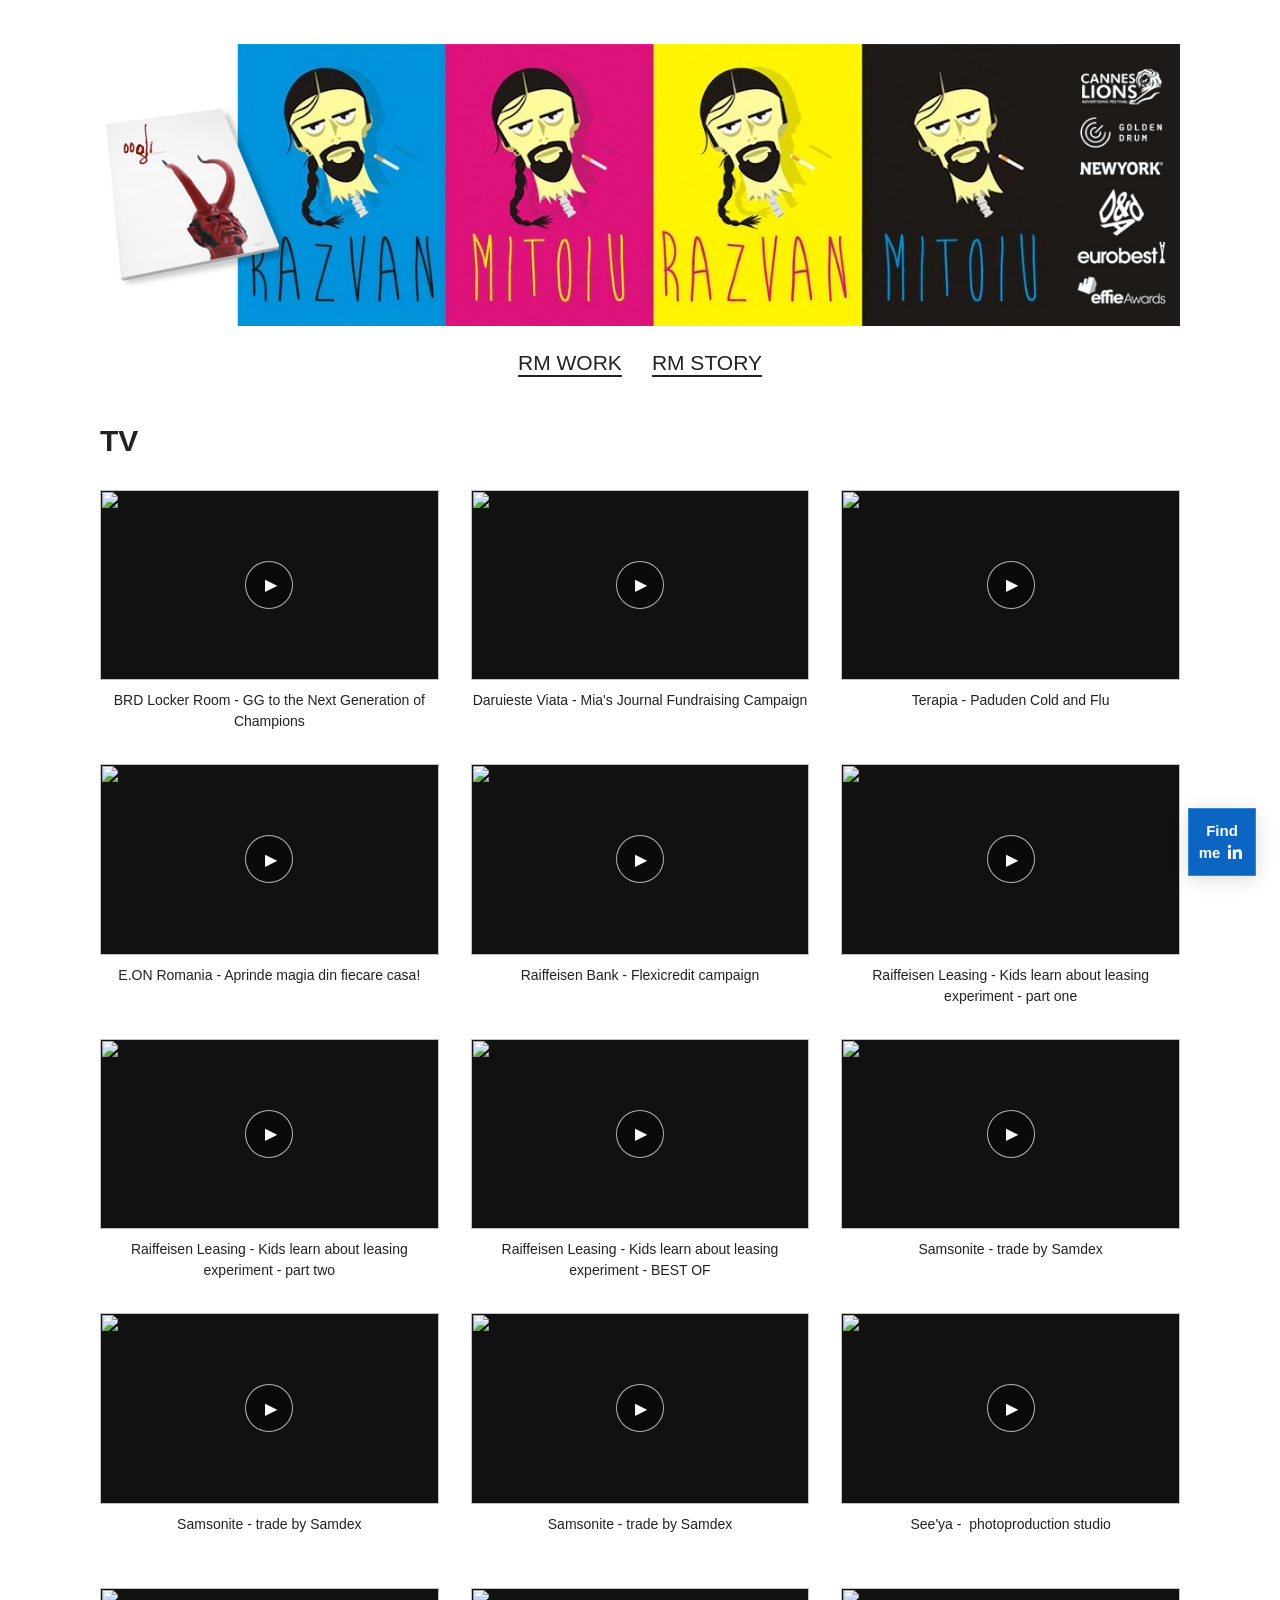
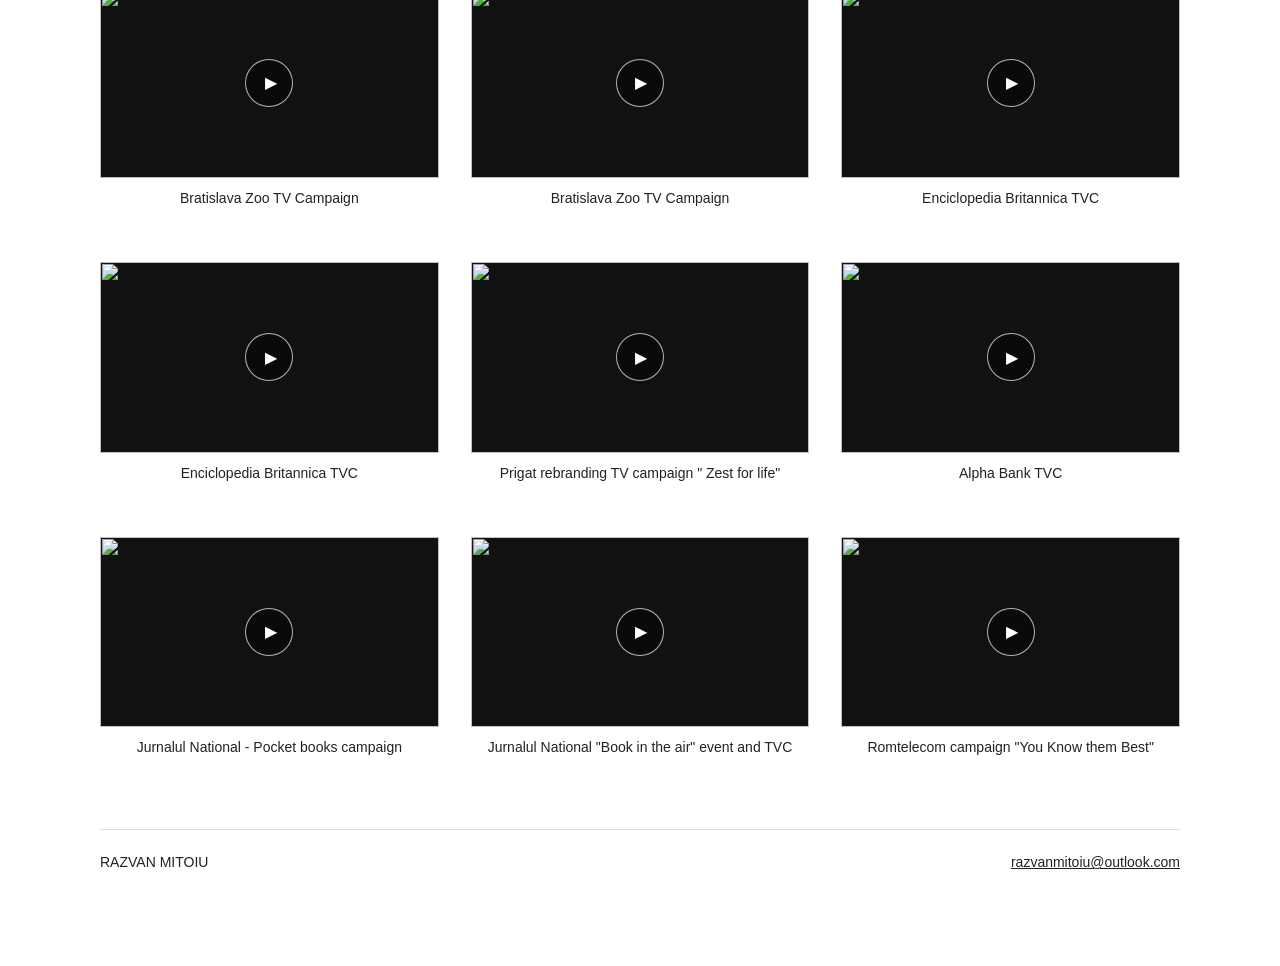
==== commit f9dbb717: "Add E.ON Aprinde magia spot immediately after Paduden" ====
--- a/1018845/tv/index.html
+++ b/1018845/tv/index.html
@@ -1 +1 @@
-<!doctype html><html lang="en"><head><meta charset="utf-8"><meta name="viewport" content="width=device-width,initial-scale=1"><title>TV — RAZVAN MITOIU</title><link rel="icon" type="image/jpeg" href="../../assets/favicon.jpg?v=lego-1"><meta name="description" content="Creative Director Razvan Mitoiu portfolio: TV, Print, Illustration, Sculpting, Painting, Digital, Comics, Book Covers"><link rel="stylesheet" href="../../style.css?v=linkedin-2"></head><body><header><a class="brand" href="../../index.html" aria-label="Razvan Mitoiu — work"><img src="../../assets/banner.jpg" alt="Razvan Mitoiu" width="1200" height="313"></a><nav aria-label="Main navigation"><a href="../../index.html" >RM WORK</a><a href="../../1018876/rm-story/" >RM STORY</a></nav></header><main class=""><h1 class="section-title">TV</h1><div class="tv-grid"><article class="tv-card"><a class="video-thumb" href="https://www.youtube.com/embed/XG-XPiNuNcw?rel=0&amp;autoplay=1" data-video-kind="iframe" data-video-title="BRD Locker Room - GG to the Next Generation of Champions" aria-label="Play: BRD Locker Room - GG to the Next Generation of Champions"><img src="https://i.ytimg.com/vi/XG-XPiNuNcw/hqdefault.jpg" alt="" loading="lazy" width="480" height="270"><span class="play-icon" aria-hidden="true">▶</span></a><h2>BRD Locker Room - GG to the Next Generation of Champions</h2></article><article class="tv-card"><a class="video-thumb" href="https://www.youtube.com/embed/gZC5O0RKUP4?rel=0&amp;autoplay=1" data-video-kind="iframe" data-video-title="Daruieste Viata - Mia&#x27;s Journal Fundraising Campaign" aria-label="Play: Daruieste Viata - Mia&#x27;s Journal Fundraising Campaign"><img src="https://i.ytimg.com/vi/gZC5O0RKUP4/hqdefault.jpg" alt="" loading="lazy" width="480" height="270"><span class="play-icon" aria-hidden="true">▶</span></a><h2>Daruieste Viata - Mia&#x27;s Journal Fundraising Campaign</h2></article><article class="tv-card"><a class="video-thumb" href="https://www.youtube.com/embed/3_8m3uoT8xM?rel=0&amp;autoplay=1" data-video-kind="iframe" data-video-title="Terapia - Paduden Cold and Flu" aria-label="Play: Terapia - Paduden Cold and Flu"><img src="https://i.ytimg.com/vi/3_8m3uoT8xM/hqdefault.jpg" alt="" loading="lazy" width="480" height="270"><span class="play-icon" aria-hidden="true">▶</span></a><h2>Terapia - Paduden Cold and Flu</h2></article><article class="tv-card"><a class="video-thumb" href="https://www.youtube.com/embed/fFTZlicghUo?rel=0&amp;autoplay=1" data-video-kind="iframe" data-video-title="Raiffeisen Bank - Flexicredit campaign" aria-label="Play: Raiffeisen Bank - Flexicredit campaign"><img src="https://i.ytimg.com/vi/fFTZlicghUo/hqdefault.jpg" alt="" loading="lazy" width="480" height="270"><span class="play-icon" aria-hidden="true">▶</span></a><h2>Raiffeisen Bank - Flexicredit campaign</h2></article><article class="tv-card"><a class="video-thumb" href="https://media.iqads.ro/2017/09/raiffeisen-leasing-2016-09-12-film-1-youtube-h264.mp4" data-video-kind="video" data-video-title="Raiffeisen Leasing - Kids learn about leasing experiment - part one" aria-label="Play: Raiffeisen Leasing - Kids learn about leasing experiment - part one"><img src="https://media.iqads.ro/2017/09/raiffeisen-leasing-2016-09-12-film-1-youtube-cover-850.jpg" alt="" loading="lazy" width="480" height="270"><span class="play-icon" aria-hidden="true">▶</span></a><h2>Raiffeisen Leasing - Kids learn about leasing experiment - part one</h2></article><article class="tv-card"><a class="video-thumb" href="https://media.iqads.ro/2017/09/raiffeisen-leasing-2016-09-12-film-2-youtube-h264.mp4" data-video-kind="video" data-video-title="Raiffeisen Leasing - Kids learn about leasing experiment - part two" aria-label="Play: Raiffeisen Leasing - Kids learn about leasing experiment - part two"><img src="https://media.iqads.ro/2017/09/raiffeisen-leasing-2016-09-12-film-2-youtube-cover-850.jpg" alt="" loading="lazy" width="480" height="270"><span class="play-icon" aria-hidden="true">▶</span></a><h2>Raiffeisen Leasing - Kids learn about leasing experiment - part two</h2></article><article class="tv-card"><a class="video-thumb" href="https://media.iqads.ro/2017/09/raiffeisen-leasing-2016-09-12-film-3-youtube-h264.mp4" data-video-kind="video" data-video-title="Raiffeisen Leasing - Kids learn about leasing experiment - BEST OF" aria-label="Play: Raiffeisen Leasing - Kids learn about leasing experiment - BEST OF"><img src="https://media.iqads.ro/2017/09/raiffeisen-leasing-2016-09-12-film-3-youtube-cover-850.jpg" alt="" loading="lazy" width="480" height="270"><span class="play-icon" aria-hidden="true">▶</span></a><h2>Raiffeisen Leasing - Kids learn about leasing experiment - BEST OF</h2></article><article class="tv-card"><a class="video-thumb" href="https://www.youtube.com/embed/TlGk3BklGyY?rel=0&amp;autoplay=1" data-video-kind="iframe" data-video-title="Samsonite - trade by Samdex" aria-label="Play: Samsonite - trade by Samdex"><img src="https://i.ytimg.com/vi/TlGk3BklGyY/hqdefault.jpg" alt="" loading="lazy" width="480" height="270"><span class="play-icon" aria-hidden="true">▶</span></a><h2>Samsonite - trade by Samdex</h2></article><article class="tv-card"><a class="video-thumb" href="https://www.youtube.com/embed/SyIb-hUgn88?rel=0&amp;autoplay=1" data-video-kind="iframe" data-video-title="Samsonite - trade by Samdex" aria-label="Play: Samsonite - trade by Samdex"><img src="https://i.ytimg.com/vi/SyIb-hUgn88/hqdefault.jpg" alt="" loading="lazy" width="480" height="270"><span class="play-icon" aria-hidden="true">▶</span></a><h2>Samsonite - trade by Samdex</h2></article><article class="tv-card"><a class="video-thumb" href="https://www.youtube.com/embed/IOc36klFERI?rel=0&amp;autoplay=1" data-video-kind="iframe" data-video-title="Samsonite - trade by Samdex" aria-label="Play: Samsonite - trade by Samdex"><img src="https://i.ytimg.com/vi/IOc36klFERI/hqdefault.jpg" alt="" loading="lazy" width="480" height="270"><span class="play-icon" aria-hidden="true">▶</span></a><h2>Samsonite - trade by Samdex</h2></article><article class="tv-card"><a class="video-thumb" href="https://www.youtube.com/embed/tbk4aQjBDko?rel=0&amp;autoplay=1" data-video-kind="iframe" data-video-title="See&#x27;ya -  photoproduction studio" aria-label="Play: See&#x27;ya -  photoproduction studio"><img src="https://i.ytimg.com/vi/tbk4aQjBDko/hqdefault.jpg" alt="" loading="lazy" width="480" height="270"><span class="play-icon" aria-hidden="true">▶</span></a><h2>See&#x27;ya -  photoproduction studio</h2></article><article class="tv-card"><a class="video-thumb" href="https://www.youtube.com/embed/RwCsg3DB1jo?rel=0&amp;autoplay=1" data-video-kind="iframe" data-video-title="Bratislava Zoo TV Campaign" aria-label="Play: Bratislava Zoo TV Campaign"><img src="https://i.ytimg.com/vi/RwCsg3DB1jo/hqdefault.jpg" alt="" loading="lazy" width="480" height="270"><span class="play-icon" aria-hidden="true">▶</span></a><h2>Bratislava Zoo TV Campaign</h2></article><article class="tv-card"><a class="video-thumb" href="https://www.youtube.com/embed/g27C6Dhsg70?rel=0&amp;autoplay=1" data-video-kind="iframe" data-video-title="Bratislava Zoo TV Campaign" aria-label="Play: Bratislava Zoo TV Campaign"><img src="https://i.ytimg.com/vi/g27C6Dhsg70/hqdefault.jpg" alt="" loading="lazy" width="480" height="270"><span class="play-icon" aria-hidden="true">▶</span></a><h2>Bratislava Zoo TV Campaign</h2></article><article class="tv-card"><a class="video-thumb" href="https://www.youtube.com/embed/uE_xPyVkgkw?rel=0&amp;autoplay=1" data-video-kind="iframe" data-video-title="Enciclopedia Britannica TVC" aria-label="Play: Enciclopedia Britannica TVC"><img src="https://i.ytimg.com/vi/uE_xPyVkgkw/hqdefault.jpg" alt="" loading="lazy" width="480" height="270"><span class="play-icon" aria-hidden="true">▶</span></a><h2>Enciclopedia Britannica TVC</h2></article><article class="tv-card"><a class="video-thumb" href="https://www.youtube.com/embed/qzArEqsivfE?rel=0&amp;autoplay=1" data-video-kind="iframe" data-video-title="Enciclopedia Britannica TVC" aria-label="Play: Enciclopedia Britannica TVC"><img src="https://i.ytimg.com/vi/qzArEqsivfE/hqdefault.jpg" alt="" loading="lazy" width="480" height="270"><span class="play-icon" aria-hidden="true">▶</span></a><h2>Enciclopedia Britannica TVC</h2></article><article class="tv-card"><a class="video-thumb" href="https://www.youtube.com/embed/KI6ez5rgVWY?rel=0&amp;autoplay=1" data-video-kind="iframe" data-video-title="Prigat rebranding TV campaign &quot; Zest for life&quot;" aria-label="Play: Prigat rebranding TV campaign &quot; Zest for life&quot;"><img src="https://i.ytimg.com/vi/KI6ez5rgVWY/hqdefault.jpg" alt="" loading="lazy" width="480" height="270"><span class="play-icon" aria-hidden="true">▶</span></a><h2>Prigat rebranding TV campaign &quot; Zest for life&quot;</h2></article><article class="tv-card"><a class="video-thumb" href="https://player.vimeo.com/video/4190308?autoplay=1&amp;title=0&amp;byline=0&amp;portrait=0" data-video-kind="iframe" data-video-title="Alpha Bank TVC" aria-label="Play: Alpha Bank TVC"><img src="https://i.vimeocdn.com/video/79764811-89bd98346de9346de3dd141c88136ed53d767aa5781e4c5c1682ce8996f871b4-d_640" alt="" loading="lazy" width="480" height="270"><span class="play-icon" aria-hidden="true">▶</span></a><h2>Alpha Bank TVC</h2></article><article class="tv-card"><a class="video-thumb" href="https://www.youtube.com/embed/XXTEpapVc7Q?rel=0&amp;autoplay=1" data-video-kind="iframe" data-video-title="Jurnalul National - Pocket books campaign" aria-label="Play: Jurnalul National - Pocket books campaign"><img src="https://i.ytimg.com/vi/XXTEpapVc7Q/hqdefault.jpg" alt="" loading="lazy" width="480" height="270"><span class="play-icon" aria-hidden="true">▶</span></a><h2>Jurnalul National - Pocket books campaign</h2></article><article class="tv-card"><a class="video-thumb" href="https://www.youtube.com/embed/l7IpIINDenc?rel=0&amp;autoplay=1" data-video-kind="iframe" data-video-title="Jurnalul National &quot;Book in the air&quot; event and TVC" aria-label="Play: Jurnalul National &quot;Book in the air&quot; event and TVC"><img src="https://i.ytimg.com/vi/l7IpIINDenc/hqdefault.jpg" alt="" loading="lazy" width="480" height="270"><span class="play-icon" aria-hidden="true">▶</span></a><h2>Jurnalul National &quot;Book in the air&quot; event and TVC</h2></article><article class="tv-card"><a class="video-thumb" href="https://www.youtube.com/embed/Zd2ZLZT66Dk?rel=0&amp;autoplay=1" data-video-kind="iframe" data-video-title="Romtelecom campaign &quot;You Know them Best&quot;" aria-label="Play: Romtelecom campaign &quot;You Know them Best&quot;"><img src="https://i.ytimg.com/vi/Zd2ZLZT66Dk/hqdefault.jpg" alt="" loading="lazy" width="480" height="270"><span class="play-icon" aria-hidden="true">▶</span></a><h2>Romtelecom campaign &quot;You Know them Best&quot;</h2></article></div><a class="linkedin-fixed" href="https://www.linkedin.com/in/razvanmitoiu/" target="_blank" rel="noopener noreferrer" aria-label="View Razvan Mitoiu on LinkedIn"><span class="linkedin-find">Find</span><span class="linkedin-bottom"><span>me</span><svg viewBox="0 0 24 24" width="20" height="20" fill="currentColor" aria-hidden="true"><path d="M20.45 20.45H16.9v-5.57c0-1.33-.03-3.04-1.85-3.04-1.85 0-2.13 1.45-2.13 2.94v5.67H9.37V9h3.41v1.56h.05c.48-.9 1.64-1.85 3.37-1.85 3.6 0 4.26 2.37 4.26 5.45v6.29ZM5.34 7.43a2.06 2.06 0 1 1 0-4.12 2.06 2.06 0 0 1 0 4.12ZM7.12 20.45H3.56V9h3.56v11.45Z"/></svg></span></a></main><footer><span>RAZVAN MITOIU</span><a href="mailto:razvanmitoiu@outlook.com">razvanmitoiu@outlook.com</a></footer><dialog aria-label="Artwork viewer"><div class="controls"><button data-prev aria-label="Previous image">←</button><button data-close>Close</button><button data-next aria-label="Next image">→</button></div><img alt=""></dialog><script src="../../gallery.js?v=tv-popup-1" defer></script></body></html>+<!doctype html><html lang="en"><head><meta charset="utf-8"><meta name="viewport" content="width=device-width,initial-scale=1"><title>TV — RAZVAN MITOIU</title><link rel="icon" type="image/jpeg" href="../../assets/favicon.jpg?v=lego-1"><meta name="description" content="Creative Director Razvan Mitoiu portfolio: TV, Print, Illustration, Sculpting, Painting, Digital, Comics, Book Covers"><link rel="stylesheet" href="../../style.css?v=linkedin-2"></head><body><header><a class="brand" href="../../index.html" aria-label="Razvan Mitoiu — work"><img src="../../assets/banner.jpg" alt="Razvan Mitoiu" width="1200" height="313"></a><nav aria-label="Main navigation"><a href="../../index.html" >RM WORK</a><a href="../../1018876/rm-story/" >RM STORY</a></nav></header><main class=""><h1 class="section-title">TV</h1><div class="tv-grid"><article class="tv-card"><a class="video-thumb" href="https://www.youtube.com/embed/XG-XPiNuNcw?rel=0&amp;autoplay=1" data-video-kind="iframe" data-video-title="BRD Locker Room - GG to the Next Generation of Champions" aria-label="Play: BRD Locker Room - GG to the Next Generation of Champions"><img src="https://i.ytimg.com/vi/XG-XPiNuNcw/hqdefault.jpg" alt="" loading="lazy" width="480" height="270"><span class="play-icon" aria-hidden="true">▶</span></a><h2>BRD Locker Room - GG to the Next Generation of Champions</h2></article><article class="tv-card"><a class="video-thumb" href="https://www.youtube.com/embed/gZC5O0RKUP4?rel=0&amp;autoplay=1" data-video-kind="iframe" data-video-title="Daruieste Viata - Mia&#x27;s Journal Fundraising Campaign" aria-label="Play: Daruieste Viata - Mia&#x27;s Journal Fundraising Campaign"><img src="https://i.ytimg.com/vi/gZC5O0RKUP4/hqdefault.jpg" alt="" loading="lazy" width="480" height="270"><span class="play-icon" aria-hidden="true">▶</span></a><h2>Daruieste Viata - Mia&#x27;s Journal Fundraising Campaign</h2></article><article class="tv-card"><a class="video-thumb" href="https://www.youtube.com/embed/3_8m3uoT8xM?rel=0&amp;autoplay=1" data-video-kind="iframe" data-video-title="Terapia - Paduden Cold and Flu" aria-label="Play: Terapia - Paduden Cold and Flu"><img src="https://i.ytimg.com/vi/3_8m3uoT8xM/hqdefault.jpg" alt="" loading="lazy" width="480" height="270"><span class="play-icon" aria-hidden="true">▶</span></a><h2>Terapia - Paduden Cold and Flu</h2></article><article class="tv-card"><a class="video-thumb" href="https://media.iqads.ro/2017/09/e-on-imagine-170411-vo-lung-h264.mp4" data-video-kind="video" data-video-title="E.ON Romania - Aprinde magia din fiecare casa!" aria-label="Play: E.ON Romania - Aprinde magia din fiecare casa!"><img src="https://media.iqads.ro/2017/09/e-on-imagine-170411-vo-lung-cover-850.jpg" alt="" loading="lazy" width="480" height="270"><span class="play-icon" aria-hidden="true">▶</span></a><h2>E.ON Romania - Aprinde magia din fiecare casa!</h2></article><article class="tv-card"><a class="video-thumb" href="https://www.youtube.com/embed/fFTZlicghUo?rel=0&amp;autoplay=1" data-video-kind="iframe" data-video-title="Raiffeisen Bank - Flexicredit campaign" aria-label="Play: Raiffeisen Bank - Flexicredit campaign"><img src="https://i.ytimg.com/vi/fFTZlicghUo/hqdefault.jpg" alt="" loading="lazy" width="480" height="270"><span class="play-icon" aria-hidden="true">▶</span></a><h2>Raiffeisen Bank - Flexicredit campaign</h2></article><article class="tv-card"><a class="video-thumb" href="https://media.iqads.ro/2017/09/raiffeisen-leasing-2016-09-12-film-1-youtube-h264.mp4" data-video-kind="video" data-video-title="Raiffeisen Leasing - Kids learn about leasing experiment - part one" aria-label="Play: Raiffeisen Leasing - Kids learn about leasing experiment - part one"><img src="https://media.iqads.ro/2017/09/raiffeisen-leasing-2016-09-12-film-1-youtube-cover-850.jpg" alt="" loading="lazy" width="480" height="270"><span class="play-icon" aria-hidden="true">▶</span></a><h2>Raiffeisen Leasing - Kids learn about leasing experiment - part one</h2></article><article class="tv-card"><a class="video-thumb" href="https://media.iqads.ro/2017/09/raiffeisen-leasing-2016-09-12-film-2-youtube-h264.mp4" data-video-kind="video" data-video-title="Raiffeisen Leasing - Kids learn about leasing experiment - part two" aria-label="Play: Raiffeisen Leasing - Kids learn about leasing experiment - part two"><img src="https://media.iqads.ro/2017/09/raiffeisen-leasing-2016-09-12-film-2-youtube-cover-850.jpg" alt="" loading="lazy" width="480" height="270"><span class="play-icon" aria-hidden="true">▶</span></a><h2>Raiffeisen Leasing - Kids learn about leasing experiment - part two</h2></article><article class="tv-card"><a class="video-thumb" href="https://media.iqads.ro/2017/09/raiffeisen-leasing-2016-09-12-film-3-youtube-h264.mp4" data-video-kind="video" data-video-title="Raiffeisen Leasing - Kids learn about leasing experiment - BEST OF" aria-label="Play: Raiffeisen Leasing - Kids learn about leasing experiment - BEST OF"><img src="https://media.iqads.ro/2017/09/raiffeisen-leasing-2016-09-12-film-3-youtube-cover-850.jpg" alt="" loading="lazy" width="480" height="270"><span class="play-icon" aria-hidden="true">▶</span></a><h2>Raiffeisen Leasing - Kids learn about leasing experiment - BEST OF</h2></article><article class="tv-card"><a class="video-thumb" href="https://www.youtube.com/embed/TlGk3BklGyY?rel=0&amp;autoplay=1" data-video-kind="iframe" data-video-title="Samsonite - trade by Samdex" aria-label="Play: Samsonite - trade by Samdex"><img src="https://i.ytimg.com/vi/TlGk3BklGyY/hqdefault.jpg" alt="" loading="lazy" width="480" height="270"><span class="play-icon" aria-hidden="true">▶</span></a><h2>Samsonite - trade by Samdex</h2></article><article class="tv-card"><a class="video-thumb" href="https://www.youtube.com/embed/SyIb-hUgn88?rel=0&amp;autoplay=1" data-video-kind="iframe" data-video-title="Samsonite - trade by Samdex" aria-label="Play: Samsonite - trade by Samdex"><img src="https://i.ytimg.com/vi/SyIb-hUgn88/hqdefault.jpg" alt="" loading="lazy" width="480" height="270"><span class="play-icon" aria-hidden="true">▶</span></a><h2>Samsonite - trade by Samdex</h2></article><article class="tv-card"><a class="video-thumb" href="https://www.youtube.com/embed/IOc36klFERI?rel=0&amp;autoplay=1" data-video-kind="iframe" data-video-title="Samsonite - trade by Samdex" aria-label="Play: Samsonite - trade by Samdex"><img src="https://i.ytimg.com/vi/IOc36klFERI/hqdefault.jpg" alt="" loading="lazy" width="480" height="270"><span class="play-icon" aria-hidden="true">▶</span></a><h2>Samsonite - trade by Samdex</h2></article><article class="tv-card"><a class="video-thumb" href="https://www.youtube.com/embed/tbk4aQjBDko?rel=0&amp;autoplay=1" data-video-kind="iframe" data-video-title="See&#x27;ya -  photoproduction studio" aria-label="Play: See&#x27;ya -  photoproduction studio"><img src="https://i.ytimg.com/vi/tbk4aQjBDko/hqdefault.jpg" alt="" loading="lazy" width="480" height="270"><span class="play-icon" aria-hidden="true">▶</span></a><h2>See&#x27;ya -  photoproduction studio</h2></article><article class="tv-card"><a class="video-thumb" href="https://www.youtube.com/embed/RwCsg3DB1jo?rel=0&amp;autoplay=1" data-video-kind="iframe" data-video-title="Bratislava Zoo TV Campaign" aria-label="Play: Bratislava Zoo TV Campaign"><img src="https://i.ytimg.com/vi/RwCsg3DB1jo/hqdefault.jpg" alt="" loading="lazy" width="480" height="270"><span class="play-icon" aria-hidden="true">▶</span></a><h2>Bratislava Zoo TV Campaign</h2></article><article class="tv-card"><a class="video-thumb" href="https://www.youtube.com/embed/g27C6Dhsg70?rel=0&amp;autoplay=1" data-video-kind="iframe" data-video-title="Bratislava Zoo TV Campaign" aria-label="Play: Bratislava Zoo TV Campaign"><img src="https://i.ytimg.com/vi/g27C6Dhsg70/hqdefault.jpg" alt="" loading="lazy" width="480" height="270"><span class="play-icon" aria-hidden="true">▶</span></a><h2>Bratislava Zoo TV Campaign</h2></article><article class="tv-card"><a class="video-thumb" href="https://www.youtube.com/embed/uE_xPyVkgkw?rel=0&amp;autoplay=1" data-video-kind="iframe" data-video-title="Enciclopedia Britannica TVC" aria-label="Play: Enciclopedia Britannica TVC"><img src="https://i.ytimg.com/vi/uE_xPyVkgkw/hqdefault.jpg" alt="" loading="lazy" width="480" height="270"><span class="play-icon" aria-hidden="true">▶</span></a><h2>Enciclopedia Britannica TVC</h2></article><article class="tv-card"><a class="video-thumb" href="https://www.youtube.com/embed/qzArEqsivfE?rel=0&amp;autoplay=1" data-video-kind="iframe" data-video-title="Enciclopedia Britannica TVC" aria-label="Play: Enciclopedia Britannica TVC"><img src="https://i.ytimg.com/vi/qzArEqsivfE/hqdefault.jpg" alt="" loading="lazy" width="480" height="270"><span class="play-icon" aria-hidden="true">▶</span></a><h2>Enciclopedia Britannica TVC</h2></article><article class="tv-card"><a class="video-thumb" href="https://www.youtube.com/embed/KI6ez5rgVWY?rel=0&amp;autoplay=1" data-video-kind="iframe" data-video-title="Prigat rebranding TV campaign &quot; Zest for life&quot;" aria-label="Play: Prigat rebranding TV campaign &quot; Zest for life&quot;"><img src="https://i.ytimg.com/vi/KI6ez5rgVWY/hqdefault.jpg" alt="" loading="lazy" width="480" height="270"><span class="play-icon" aria-hidden="true">▶</span></a><h2>Prigat rebranding TV campaign &quot; Zest for life&quot;</h2></article><article class="tv-card"><a class="video-thumb" href="https://player.vimeo.com/video/4190308?autoplay=1&amp;title=0&amp;byline=0&amp;portrait=0" data-video-kind="iframe" data-video-title="Alpha Bank TVC" aria-label="Play: Alpha Bank TVC"><img src="https://i.vimeocdn.com/video/79764811-89bd98346de9346de3dd141c88136ed53d767aa5781e4c5c1682ce8996f871b4-d_640" alt="" loading="lazy" width="480" height="270"><span class="play-icon" aria-hidden="true">▶</span></a><h2>Alpha Bank TVC</h2></article><article class="tv-card"><a class="video-thumb" href="https://www.youtube.com/embed/XXTEpapVc7Q?rel=0&amp;autoplay=1" data-video-kind="iframe" data-video-title="Jurnalul National - Pocket books campaign" aria-label="Play: Jurnalul National - Pocket books campaign"><img src="https://i.ytimg.com/vi/XXTEpapVc7Q/hqdefault.jpg" alt="" loading="lazy" width="480" height="270"><span class="play-icon" aria-hidden="true">▶</span></a><h2>Jurnalul National - Pocket books campaign</h2></article><article class="tv-card"><a class="video-thumb" href="https://www.youtube.com/embed/l7IpIINDenc?rel=0&amp;autoplay=1" data-video-kind="iframe" data-video-title="Jurnalul National &quot;Book in the air&quot; event and TVC" aria-label="Play: Jurnalul National &quot;Book in the air&quot; event and TVC"><img src="https://i.ytimg.com/vi/l7IpIINDenc/hqdefault.jpg" alt="" loading="lazy" width="480" height="270"><span class="play-icon" aria-hidden="true">▶</span></a><h2>Jurnalul National &quot;Book in the air&quot; event and TVC</h2></article><article class="tv-card"><a class="video-thumb" href="https://www.youtube.com/embed/Zd2ZLZT66Dk?rel=0&amp;autoplay=1" data-video-kind="iframe" data-video-title="Romtelecom campaign &quot;You Know them Best&quot;" aria-label="Play: Romtelecom campaign &quot;You Know them Best&quot;"><img src="https://i.ytimg.com/vi/Zd2ZLZT66Dk/hqdefault.jpg" alt="" loading="lazy" width="480" height="270"><span class="play-icon" aria-hidden="true">▶</span></a><h2>Romtelecom campaign &quot;You Know them Best&quot;</h2></article></div><a class="linkedin-fixed" href="https://www.linkedin.com/in/razvanmitoiu/" target="_blank" rel="noopener noreferrer" aria-label="View Razvan Mitoiu on LinkedIn"><span class="linkedin-find">Find</span><span class="linkedin-bottom"><span>me</span><svg viewBox="0 0 24 24" width="20" height="20" fill="currentColor" aria-hidden="true"><path d="M20.45 20.45H16.9v-5.57c0-1.33-.03-3.04-1.85-3.04-1.85 0-2.13 1.45-2.13 2.94v5.67H9.37V9h3.41v1.56h.05c.48-.9 1.64-1.85 3.37-1.85 3.6 0 4.26 2.37 4.26 5.45v6.29ZM5.34 7.43a2.06 2.06 0 1 1 0-4.12 2.06 2.06 0 0 1 0 4.12ZM7.12 20.45H3.56V9h3.56v11.45Z"/></svg></span></a></main><footer><span>RAZVAN MITOIU</span><a href="mailto:razvanmitoiu@outlook.com">razvanmitoiu@outlook.com</a></footer><dialog aria-label="Artwork viewer"><div class="controls"><button data-prev aria-label="Previous image">←</button><button data-close>Close</button><button data-next aria-label="Next image">→</button></div><img alt=""></dialog><script src="../../gallery.js?v=tv-popup-1" defer></script></body></html>
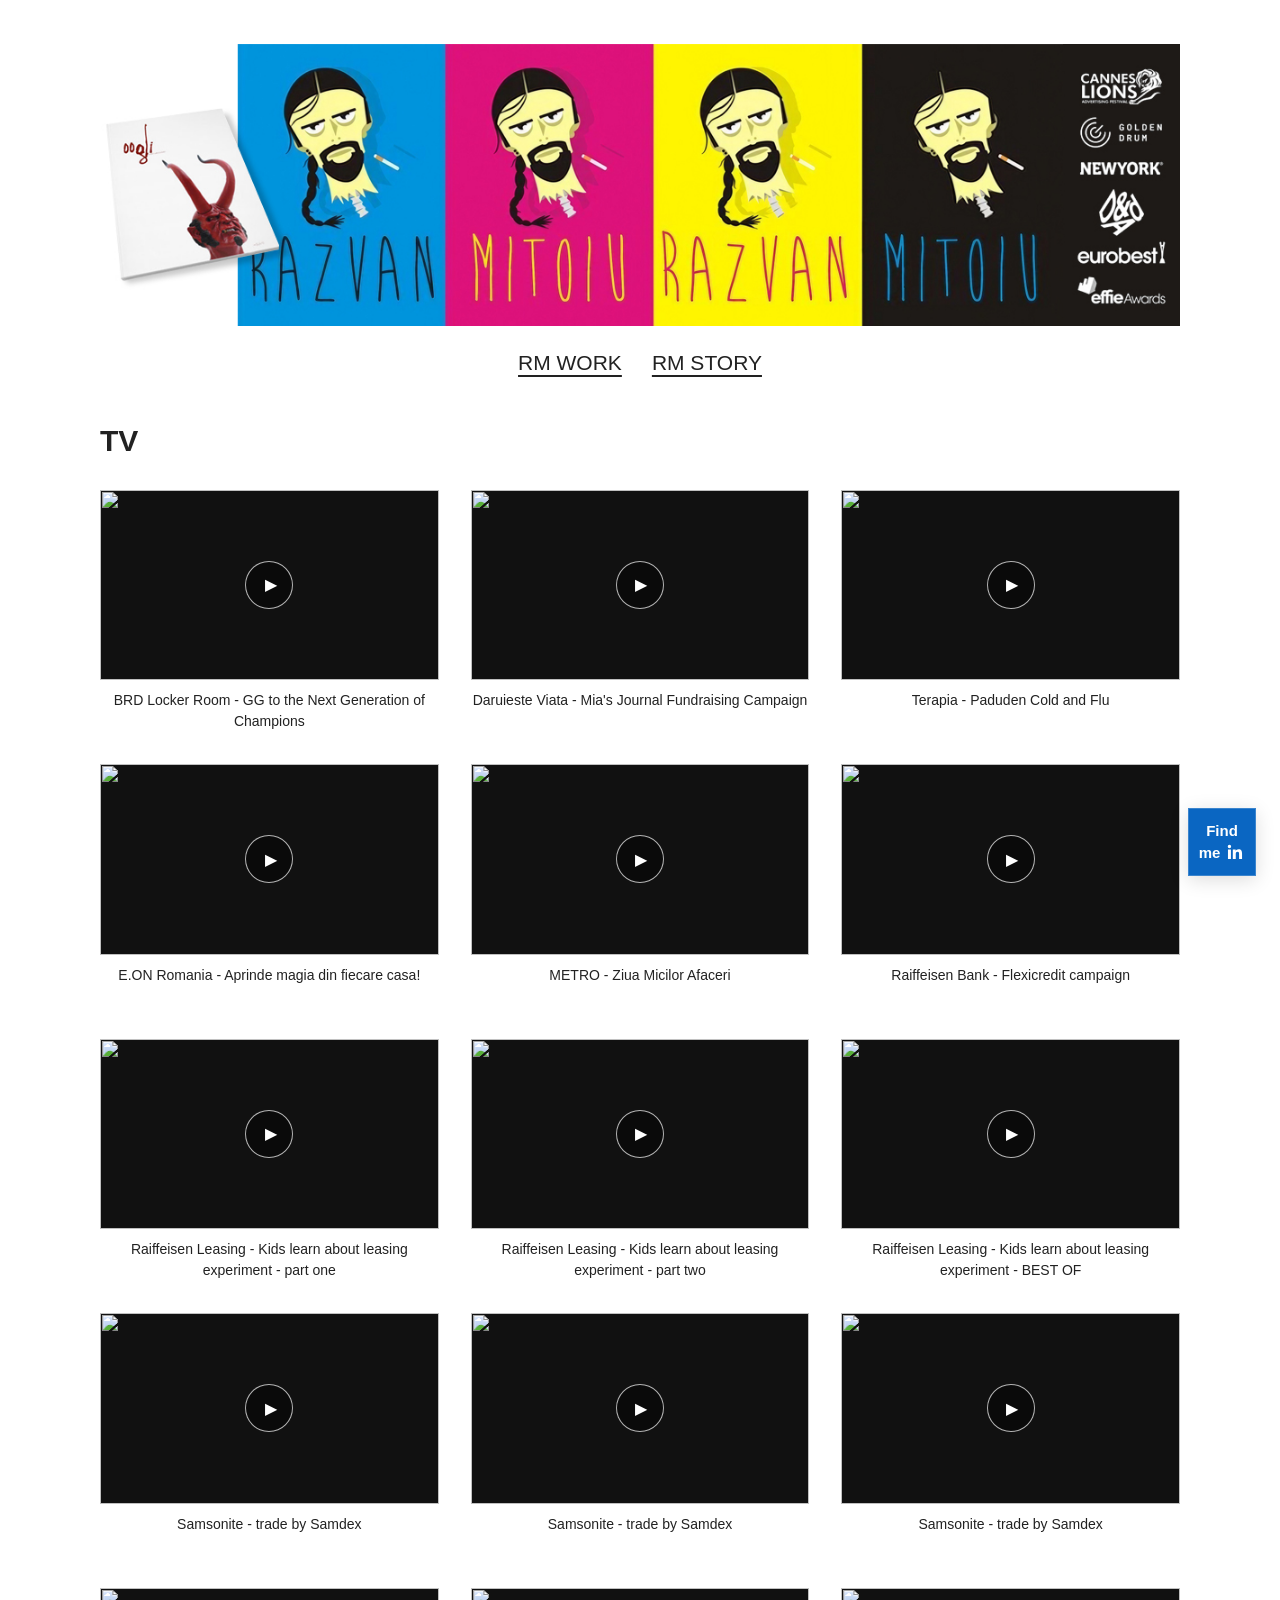
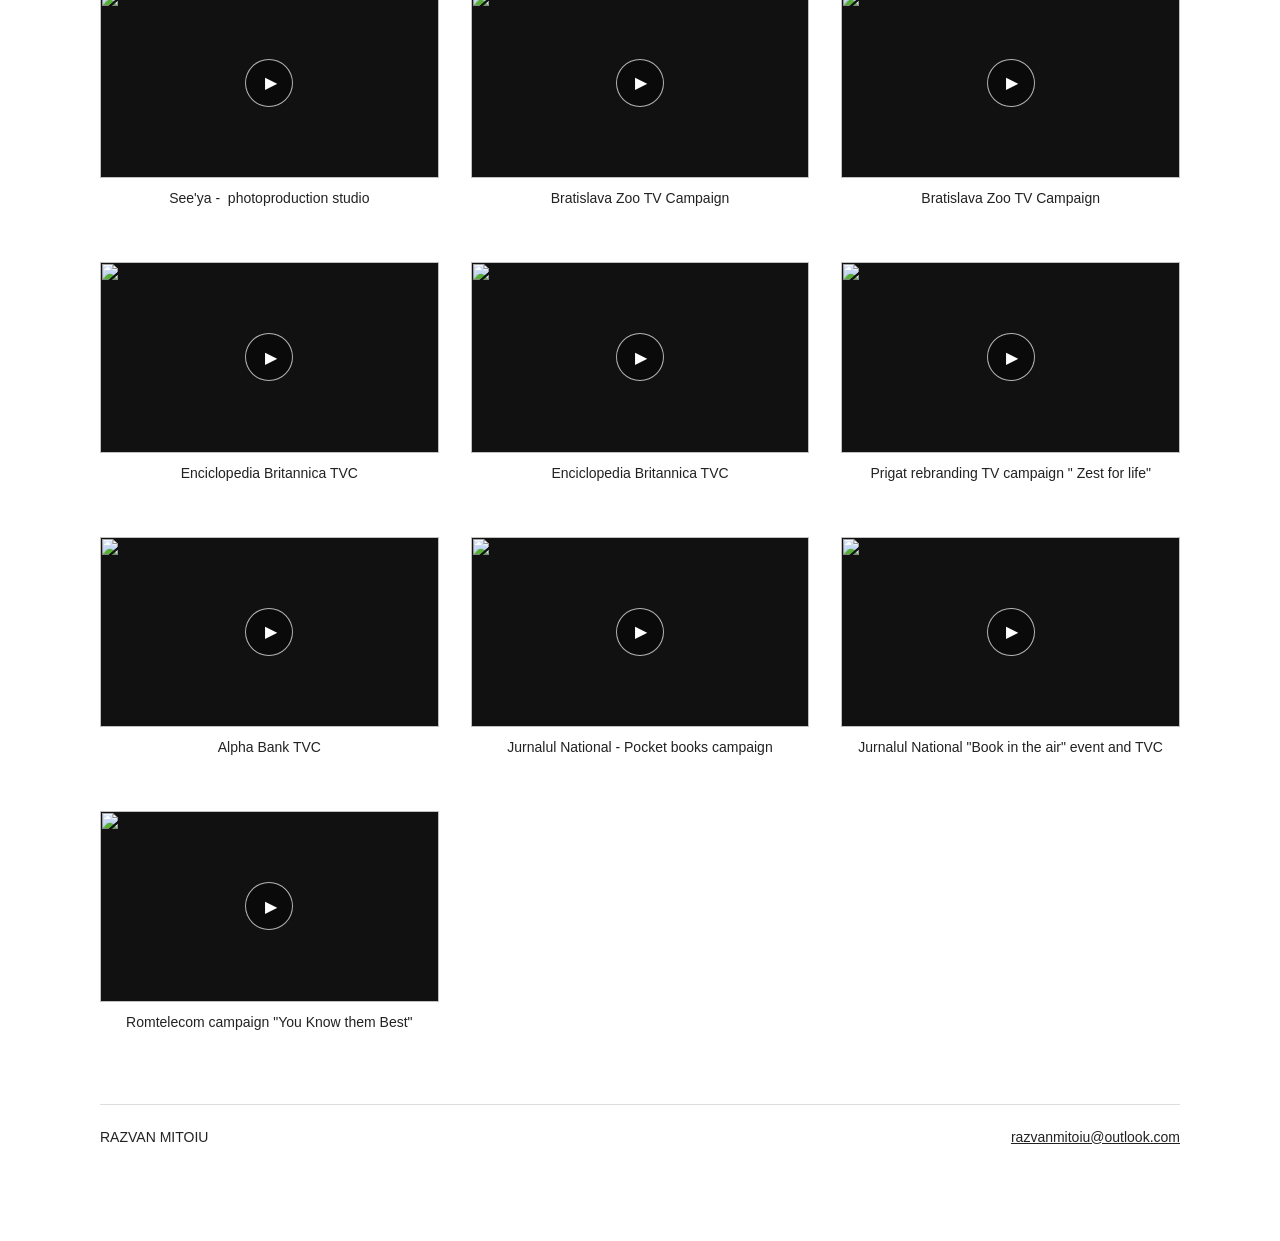
==== commit 8c457231: "Add METRO Ziua Micilor Afaceri after E.ON in TV portfolio" ====
--- a/1018845/tv/index.html
+++ b/1018845/tv/index.html
@@ -1 +1 @@
-<!doctype html><html lang="en"><head><meta charset="utf-8"><meta name="viewport" content="width=device-width,initial-scale=1"><title>TV — RAZVAN MITOIU</title><link rel="icon" type="image/jpeg" href="../../assets/favicon.jpg?v=lego-1"><meta name="description" content="Creative Director Razvan Mitoiu portfolio: TV, Print, Illustration, Sculpting, Painting, Digital, Comics, Book Covers"><link rel="stylesheet" href="../../style.css?v=linkedin-2"></head><body><header><a class="brand" href="../../index.html" aria-label="Razvan Mitoiu — work"><img src="../../assets/banner.jpg" alt="Razvan Mitoiu" width="1200" height="313"></a><nav aria-label="Main navigation"><a href="../../index.html" >RM WORK</a><a href="../../1018876/rm-story/" >RM STORY</a></nav></header><main class=""><h1 class="section-title">TV</h1><div class="tv-grid"><article class="tv-card"><a class="video-thumb" href="https://www.youtube.com/embed/XG-XPiNuNcw?rel=0&amp;autoplay=1" data-video-kind="iframe" data-video-title="BRD Locker Room - GG to the Next Generation of Champions" aria-label="Play: BRD Locker Room - GG to the Next Generation of Champions"><img src="https://i.ytimg.com/vi/XG-XPiNuNcw/hqdefault.jpg" alt="" loading="lazy" width="480" height="270"><span class="play-icon" aria-hidden="true">▶</span></a><h2>BRD Locker Room - GG to the Next Generation of Champions</h2></article><article class="tv-card"><a class="video-thumb" href="https://www.youtube.com/embed/gZC5O0RKUP4?rel=0&amp;autoplay=1" data-video-kind="iframe" data-video-title="Daruieste Viata - Mia&#x27;s Journal Fundraising Campaign" aria-label="Play: Daruieste Viata - Mia&#x27;s Journal Fundraising Campaign"><img src="https://i.ytimg.com/vi/gZC5O0RKUP4/hqdefault.jpg" alt="" loading="lazy" width="480" height="270"><span class="play-icon" aria-hidden="true">▶</span></a><h2>Daruieste Viata - Mia&#x27;s Journal Fundraising Campaign</h2></article><article class="tv-card"><a class="video-thumb" href="https://www.youtube.com/embed/3_8m3uoT8xM?rel=0&amp;autoplay=1" data-video-kind="iframe" data-video-title="Terapia - Paduden Cold and Flu" aria-label="Play: Terapia - Paduden Cold and Flu"><img src="https://i.ytimg.com/vi/3_8m3uoT8xM/hqdefault.jpg" alt="" loading="lazy" width="480" height="270"><span class="play-icon" aria-hidden="true">▶</span></a><h2>Terapia - Paduden Cold and Flu</h2></article><article class="tv-card"><a class="video-thumb" href="https://media.iqads.ro/2017/09/e-on-imagine-170411-vo-lung-h264.mp4" data-video-kind="video" data-video-title="E.ON Romania - Aprinde magia din fiecare casa!" aria-label="Play: E.ON Romania - Aprinde magia din fiecare casa!"><img src="https://media.iqads.ro/2017/09/e-on-imagine-170411-vo-lung-cover-850.jpg" alt="" loading="lazy" width="480" height="270"><span class="play-icon" aria-hidden="true">▶</span></a><h2>E.ON Romania - Aprinde magia din fiecare casa!</h2></article><article class="tv-card"><a class="video-thumb" href="https://www.youtube.com/embed/fFTZlicghUo?rel=0&amp;autoplay=1" data-video-kind="iframe" data-video-title="Raiffeisen Bank - Flexicredit campaign" aria-label="Play: Raiffeisen Bank - Flexicredit campaign"><img src="https://i.ytimg.com/vi/fFTZlicghUo/hqdefault.jpg" alt="" loading="lazy" width="480" height="270"><span class="play-icon" aria-hidden="true">▶</span></a><h2>Raiffeisen Bank - Flexicredit campaign</h2></article><article class="tv-card"><a class="video-thumb" href="https://media.iqads.ro/2017/09/raiffeisen-leasing-2016-09-12-film-1-youtube-h264.mp4" data-video-kind="video" data-video-title="Raiffeisen Leasing - Kids learn about leasing experiment - part one" aria-label="Play: Raiffeisen Leasing - Kids learn about leasing experiment - part one"><img src="https://media.iqads.ro/2017/09/raiffeisen-leasing-2016-09-12-film-1-youtube-cover-850.jpg" alt="" loading="lazy" width="480" height="270"><span class="play-icon" aria-hidden="true">▶</span></a><h2>Raiffeisen Leasing - Kids learn about leasing experiment - part one</h2></article><article class="tv-card"><a class="video-thumb" href="https://media.iqads.ro/2017/09/raiffeisen-leasing-2016-09-12-film-2-youtube-h264.mp4" data-video-kind="video" data-video-title="Raiffeisen Leasing - Kids learn about leasing experiment - part two" aria-label="Play: Raiffeisen Leasing - Kids learn about leasing experiment - part two"><img src="https://media.iqads.ro/2017/09/raiffeisen-leasing-2016-09-12-film-2-youtube-cover-850.jpg" alt="" loading="lazy" width="480" height="270"><span class="play-icon" aria-hidden="true">▶</span></a><h2>Raiffeisen Leasing - Kids learn about leasing experiment - part two</h2></article><article class="tv-card"><a class="video-thumb" href="https://media.iqads.ro/2017/09/raiffeisen-leasing-2016-09-12-film-3-youtube-h264.mp4" data-video-kind="video" data-video-title="Raiffeisen Leasing - Kids learn about leasing experiment - BEST OF" aria-label="Play: Raiffeisen Leasing - Kids learn about leasing experiment - BEST OF"><img src="https://media.iqads.ro/2017/09/raiffeisen-leasing-2016-09-12-film-3-youtube-cover-850.jpg" alt="" loading="lazy" width="480" height="270"><span class="play-icon" aria-hidden="true">▶</span></a><h2>Raiffeisen Leasing - Kids learn about leasing experiment - BEST OF</h2></article><article class="tv-card"><a class="video-thumb" href="https://www.youtube.com/embed/TlGk3BklGyY?rel=0&amp;autoplay=1" data-video-kind="iframe" data-video-title="Samsonite - trade by Samdex" aria-label="Play: Samsonite - trade by Samdex"><img src="https://i.ytimg.com/vi/TlGk3BklGyY/hqdefault.jpg" alt="" loading="lazy" width="480" height="270"><span class="play-icon" aria-hidden="true">▶</span></a><h2>Samsonite - trade by Samdex</h2></article><article class="tv-card"><a class="video-thumb" href="https://www.youtube.com/embed/SyIb-hUgn88?rel=0&amp;autoplay=1" data-video-kind="iframe" data-video-title="Samsonite - trade by Samdex" aria-label="Play: Samsonite - trade by Samdex"><img src="https://i.ytimg.com/vi/SyIb-hUgn88/hqdefault.jpg" alt="" loading="lazy" width="480" height="270"><span class="play-icon" aria-hidden="true">▶</span></a><h2>Samsonite - trade by Samdex</h2></article><article class="tv-card"><a class="video-thumb" href="https://www.youtube.com/embed/IOc36klFERI?rel=0&amp;autoplay=1" data-video-kind="iframe" data-video-title="Samsonite - trade by Samdex" aria-label="Play: Samsonite - trade by Samdex"><img src="https://i.ytimg.com/vi/IOc36klFERI/hqdefault.jpg" alt="" loading="lazy" width="480" height="270"><span class="play-icon" aria-hidden="true">▶</span></a><h2>Samsonite - trade by Samdex</h2></article><article class="tv-card"><a class="video-thumb" href="https://www.youtube.com/embed/tbk4aQjBDko?rel=0&amp;autoplay=1" data-video-kind="iframe" data-video-title="See&#x27;ya -  photoproduction studio" aria-label="Play: See&#x27;ya -  photoproduction studio"><img src="https://i.ytimg.com/vi/tbk4aQjBDko/hqdefault.jpg" alt="" loading="lazy" width="480" height="270"><span class="play-icon" aria-hidden="true">▶</span></a><h2>See&#x27;ya -  photoproduction studio</h2></article><article class="tv-card"><a class="video-thumb" href="https://www.youtube.com/embed/RwCsg3DB1jo?rel=0&amp;autoplay=1" data-video-kind="iframe" data-video-title="Bratislava Zoo TV Campaign" aria-label="Play: Bratislava Zoo TV Campaign"><img src="https://i.ytimg.com/vi/RwCsg3DB1jo/hqdefault.jpg" alt="" loading="lazy" width="480" height="270"><span class="play-icon" aria-hidden="true">▶</span></a><h2>Bratislava Zoo TV Campaign</h2></article><article class="tv-card"><a class="video-thumb" href="https://www.youtube.com/embed/g27C6Dhsg70?rel=0&amp;autoplay=1" data-video-kind="iframe" data-video-title="Bratislava Zoo TV Campaign" aria-label="Play: Bratislava Zoo TV Campaign"><img src="https://i.ytimg.com/vi/g27C6Dhsg70/hqdefault.jpg" alt="" loading="lazy" width="480" height="270"><span class="play-icon" aria-hidden="true">▶</span></a><h2>Bratislava Zoo TV Campaign</h2></article><article class="tv-card"><a class="video-thumb" href="https://www.youtube.com/embed/uE_xPyVkgkw?rel=0&amp;autoplay=1" data-video-kind="iframe" data-video-title="Enciclopedia Britannica TVC" aria-label="Play: Enciclopedia Britannica TVC"><img src="https://i.ytimg.com/vi/uE_xPyVkgkw/hqdefault.jpg" alt="" loading="lazy" width="480" height="270"><span class="play-icon" aria-hidden="true">▶</span></a><h2>Enciclopedia Britannica TVC</h2></article><article class="tv-card"><a class="video-thumb" href="https://www.youtube.com/embed/qzArEqsivfE?rel=0&amp;autoplay=1" data-video-kind="iframe" data-video-title="Enciclopedia Britannica TVC" aria-label="Play: Enciclopedia Britannica TVC"><img src="https://i.ytimg.com/vi/qzArEqsivfE/hqdefault.jpg" alt="" loading="lazy" width="480" height="270"><span class="play-icon" aria-hidden="true">▶</span></a><h2>Enciclopedia Britannica TVC</h2></article><article class="tv-card"><a class="video-thumb" href="https://www.youtube.com/embed/KI6ez5rgVWY?rel=0&amp;autoplay=1" data-video-kind="iframe" data-video-title="Prigat rebranding TV campaign &quot; Zest for life&quot;" aria-label="Play: Prigat rebranding TV campaign &quot; Zest for life&quot;"><img src="https://i.ytimg.com/vi/KI6ez5rgVWY/hqdefault.jpg" alt="" loading="lazy" width="480" height="270"><span class="play-icon" aria-hidden="true">▶</span></a><h2>Prigat rebranding TV campaign &quot; Zest for life&quot;</h2></article><article class="tv-card"><a class="video-thumb" href="https://player.vimeo.com/video/4190308?autoplay=1&amp;title=0&amp;byline=0&amp;portrait=0" data-video-kind="iframe" data-video-title="Alpha Bank TVC" aria-label="Play: Alpha Bank TVC"><img src="https://i.vimeocdn.com/video/79764811-89bd98346de9346de3dd141c88136ed53d767aa5781e4c5c1682ce8996f871b4-d_640" alt="" loading="lazy" width="480" height="270"><span class="play-icon" aria-hidden="true">▶</span></a><h2>Alpha Bank TVC</h2></article><article class="tv-card"><a class="video-thumb" href="https://www.youtube.com/embed/XXTEpapVc7Q?rel=0&amp;autoplay=1" data-video-kind="iframe" data-video-title="Jurnalul National - Pocket books campaign" aria-label="Play: Jurnalul National - Pocket books campaign"><img src="https://i.ytimg.com/vi/XXTEpapVc7Q/hqdefault.jpg" alt="" loading="lazy" width="480" height="270"><span class="play-icon" aria-hidden="true">▶</span></a><h2>Jurnalul National - Pocket books campaign</h2></article><article class="tv-card"><a class="video-thumb" href="https://www.youtube.com/embed/l7IpIINDenc?rel=0&amp;autoplay=1" data-video-kind="iframe" data-video-title="Jurnalul National &quot;Book in the air&quot; event and TVC" aria-label="Play: Jurnalul National &quot;Book in the air&quot; event and TVC"><img src="https://i.ytimg.com/vi/l7IpIINDenc/hqdefault.jpg" alt="" loading="lazy" width="480" height="270"><span class="play-icon" aria-hidden="true">▶</span></a><h2>Jurnalul National &quot;Book in the air&quot; event and TVC</h2></article><article class="tv-card"><a class="video-thumb" href="https://www.youtube.com/embed/Zd2ZLZT66Dk?rel=0&amp;autoplay=1" data-video-kind="iframe" data-video-title="Romtelecom campaign &quot;You Know them Best&quot;" aria-label="Play: Romtelecom campaign &quot;You Know them Best&quot;"><img src="https://i.ytimg.com/vi/Zd2ZLZT66Dk/hqdefault.jpg" alt="" loading="lazy" width="480" height="270"><span class="play-icon" aria-hidden="true">▶</span></a><h2>Romtelecom campaign &quot;You Know them Best&quot;</h2></article></div><a class="linkedin-fixed" href="https://www.linkedin.com/in/razvanmitoiu/" target="_blank" rel="noopener noreferrer" aria-label="View Razvan Mitoiu on LinkedIn"><span class="linkedin-find">Find</span><span class="linkedin-bottom"><span>me</span><svg viewBox="0 0 24 24" width="20" height="20" fill="currentColor" aria-hidden="true"><path d="M20.45 20.45H16.9v-5.57c0-1.33-.03-3.04-1.85-3.04-1.85 0-2.13 1.45-2.13 2.94v5.67H9.37V9h3.41v1.56h.05c.48-.9 1.64-1.85 3.37-1.85 3.6 0 4.26 2.37 4.26 5.45v6.29ZM5.34 7.43a2.06 2.06 0 1 1 0-4.12 2.06 2.06 0 0 1 0 4.12ZM7.12 20.45H3.56V9h3.56v11.45Z"/></svg></span></a></main><footer><span>RAZVAN MITOIU</span><a href="mailto:razvanmitoiu@outlook.com">razvanmitoiu@outlook.com</a></footer><dialog aria-label="Artwork viewer"><div class="controls"><button data-prev aria-label="Previous image">←</button><button data-close>Close</button><button data-next aria-label="Next image">→</button></div><img alt=""></dialog><script src="../../gallery.js?v=tv-popup-1" defer></script></body></html>+<!doctype html><html lang="en"><head><meta charset="utf-8"><meta name="viewport" content="width=device-width,initial-scale=1"><title>TV — RAZVAN MITOIU</title><link rel="icon" type="image/jpeg" href="../../assets/favicon.jpg?v=lego-1"><meta name="description" content="Creative Director Razvan Mitoiu portfolio: TV, Print, Illustration, Sculpting, Painting, Digital, Comics, Book Covers"><link rel="stylesheet" href="../../style.css?v=linkedin-2"></head><body><header><a class="brand" href="../../index.html" aria-label="Razvan Mitoiu — work"><img src="../../assets/banner.jpg" alt="Razvan Mitoiu" width="1200" height="313"></a><nav aria-label="Main navigation"><a href="../../index.html" >RM WORK</a><a href="../../1018876/rm-story/" >RM STORY</a></nav></header><main class=""><h1 class="section-title">TV</h1><div class="tv-grid"><article class="tv-card"><a class="video-thumb" href="https://www.youtube.com/embed/XG-XPiNuNcw?rel=0&amp;autoplay=1" data-video-kind="iframe" data-video-title="BRD Locker Room - GG to the Next Generation of Champions" aria-label="Play: BRD Locker Room - GG to the Next Generation of Champions"><img src="https://i.ytimg.com/vi/XG-XPiNuNcw/hqdefault.jpg" alt="" loading="lazy" width="480" height="270"><span class="play-icon" aria-hidden="true">▶</span></a><h2>BRD Locker Room - GG to the Next Generation of Champions</h2></article><article class="tv-card"><a class="video-thumb" href="https://www.youtube.com/embed/gZC5O0RKUP4?rel=0&amp;autoplay=1" data-video-kind="iframe" data-video-title="Daruieste Viata - Mia&#x27;s Journal Fundraising Campaign" aria-label="Play: Daruieste Viata - Mia&#x27;s Journal Fundraising Campaign"><img src="https://i.ytimg.com/vi/gZC5O0RKUP4/hqdefault.jpg" alt="" loading="lazy" width="480" height="270"><span class="play-icon" aria-hidden="true">▶</span></a><h2>Daruieste Viata - Mia&#x27;s Journal Fundraising Campaign</h2></article><article class="tv-card"><a class="video-thumb" href="https://www.youtube.com/embed/3_8m3uoT8xM?rel=0&amp;autoplay=1" data-video-kind="iframe" data-video-title="Terapia - Paduden Cold and Flu" aria-label="Play: Terapia - Paduden Cold and Flu"><img src="https://i.ytimg.com/vi/3_8m3uoT8xM/hqdefault.jpg" alt="" loading="lazy" width="480" height="270"><span class="play-icon" aria-hidden="true">▶</span></a><h2>Terapia - Paduden Cold and Flu</h2></article><article class="tv-card"><a class="video-thumb" href="https://media.iqads.ro/2017/09/e-on-imagine-170411-vo-lung-h264.mp4" data-video-kind="video" data-video-title="E.ON Romania - Aprinde magia din fiecare casa!" aria-label="Play: E.ON Romania - Aprinde magia din fiecare casa!"><img src="https://media.iqads.ro/2017/09/e-on-imagine-170411-vo-lung-cover-850.jpg" alt="" loading="lazy" width="480" height="270"><span class="play-icon" aria-hidden="true">▶</span></a><h2>E.ON Romania - Aprinde magia din fiecare casa!</h2></article><article class="tv-card"><a class="video-thumb" href="https://media.iqads.ro/2016/10/metro-zima-long-cut-1min40s-160919-hd-lq-h264.mp4" data-video-kind="video" data-video-title="METRO - Ziua Micilor Afaceri" aria-label="Play: METRO - Ziua Micilor Afaceri"><img src="https://media.iqads.ro/2016/10/metro-zima-long-cut-1min40s-160919-hd-lq-cover-850.jpg" alt="" loading="lazy" width="480" height="270"><span class="play-icon" aria-hidden="true">▶</span></a><h2>METRO - Ziua Micilor Afaceri</h2></article><article class="tv-card"><a class="video-thumb" href="https://www.youtube.com/embed/fFTZlicghUo?rel=0&amp;autoplay=1" data-video-kind="iframe" data-video-title="Raiffeisen Bank - Flexicredit campaign" aria-label="Play: Raiffeisen Bank - Flexicredit campaign"><img src="https://i.ytimg.com/vi/fFTZlicghUo/hqdefault.jpg" alt="" loading="lazy" width="480" height="270"><span class="play-icon" aria-hidden="true">▶</span></a><h2>Raiffeisen Bank - Flexicredit campaign</h2></article><article class="tv-card"><a class="video-thumb" href="https://media.iqads.ro/2017/09/raiffeisen-leasing-2016-09-12-film-1-youtube-h264.mp4" data-video-kind="video" data-video-title="Raiffeisen Leasing - Kids learn about leasing experiment - part one" aria-label="Play: Raiffeisen Leasing - Kids learn about leasing experiment - part one"><img src="https://media.iqads.ro/2017/09/raiffeisen-leasing-2016-09-12-film-1-youtube-cover-850.jpg" alt="" loading="lazy" width="480" height="270"><span class="play-icon" aria-hidden="true">▶</span></a><h2>Raiffeisen Leasing - Kids learn about leasing experiment - part one</h2></article><article class="tv-card"><a class="video-thumb" href="https://media.iqads.ro/2017/09/raiffeisen-leasing-2016-09-12-film-2-youtube-h264.mp4" data-video-kind="video" data-video-title="Raiffeisen Leasing - Kids learn about leasing experiment - part two" aria-label="Play: Raiffeisen Leasing - Kids learn about leasing experiment - part two"><img src="https://media.iqads.ro/2017/09/raiffeisen-leasing-2016-09-12-film-2-youtube-cover-850.jpg" alt="" loading="lazy" width="480" height="270"><span class="play-icon" aria-hidden="true">▶</span></a><h2>Raiffeisen Leasing - Kids learn about leasing experiment - part two</h2></article><article class="tv-card"><a class="video-thumb" href="https://media.iqads.ro/2017/09/raiffeisen-leasing-2016-09-12-film-3-youtube-h264.mp4" data-video-kind="video" data-video-title="Raiffeisen Leasing - Kids learn about leasing experiment - BEST OF" aria-label="Play: Raiffeisen Leasing - Kids learn about leasing experiment - BEST OF"><img src="https://media.iqads.ro/2017/09/raiffeisen-leasing-2016-09-12-film-3-youtube-cover-850.jpg" alt="" loading="lazy" width="480" height="270"><span class="play-icon" aria-hidden="true">▶</span></a><h2>Raiffeisen Leasing - Kids learn about leasing experiment - BEST OF</h2></article><article class="tv-card"><a class="video-thumb" href="https://www.youtube.com/embed/TlGk3BklGyY?rel=0&amp;autoplay=1" data-video-kind="iframe" data-video-title="Samsonite - trade by Samdex" aria-label="Play: Samsonite - trade by Samdex"><img src="https://i.ytimg.com/vi/TlGk3BklGyY/hqdefault.jpg" alt="" loading="lazy" width="480" height="270"><span class="play-icon" aria-hidden="true">▶</span></a><h2>Samsonite - trade by Samdex</h2></article><article class="tv-card"><a class="video-thumb" href="https://www.youtube.com/embed/SyIb-hUgn88?rel=0&amp;autoplay=1" data-video-kind="iframe" data-video-title="Samsonite - trade by Samdex" aria-label="Play: Samsonite - trade by Samdex"><img src="https://i.ytimg.com/vi/SyIb-hUgn88/hqdefault.jpg" alt="" loading="lazy" width="480" height="270"><span class="play-icon" aria-hidden="true">▶</span></a><h2>Samsonite - trade by Samdex</h2></article><article class="tv-card"><a class="video-thumb" href="https://www.youtube.com/embed/IOc36klFERI?rel=0&amp;autoplay=1" data-video-kind="iframe" data-video-title="Samsonite - trade by Samdex" aria-label="Play: Samsonite - trade by Samdex"><img src="https://i.ytimg.com/vi/IOc36klFERI/hqdefault.jpg" alt="" loading="lazy" width="480" height="270"><span class="play-icon" aria-hidden="true">▶</span></a><h2>Samsonite - trade by Samdex</h2></article><article class="tv-card"><a class="video-thumb" href="https://www.youtube.com/embed/tbk4aQjBDko?rel=0&amp;autoplay=1" data-video-kind="iframe" data-video-title="See&#x27;ya -  photoproduction studio" aria-label="Play: See&#x27;ya -  photoproduction studio"><img src="https://i.ytimg.com/vi/tbk4aQjBDko/hqdefault.jpg" alt="" loading="lazy" width="480" height="270"><span class="play-icon" aria-hidden="true">▶</span></a><h2>See&#x27;ya -  photoproduction studio</h2></article><article class="tv-card"><a class="video-thumb" href="https://www.youtube.com/embed/RwCsg3DB1jo?rel=0&amp;autoplay=1" data-video-kind="iframe" data-video-title="Bratislava Zoo TV Campaign" aria-label="Play: Bratislava Zoo TV Campaign"><img src="https://i.ytimg.com/vi/RwCsg3DB1jo/hqdefault.jpg" alt="" loading="lazy" width="480" height="270"><span class="play-icon" aria-hidden="true">▶</span></a><h2>Bratislava Zoo TV Campaign</h2></article><article class="tv-card"><a class="video-thumb" href="https://www.youtube.com/embed/g27C6Dhsg70?rel=0&amp;autoplay=1" data-video-kind="iframe" data-video-title="Bratislava Zoo TV Campaign" aria-label="Play: Bratislava Zoo TV Campaign"><img src="https://i.ytimg.com/vi/g27C6Dhsg70/hqdefault.jpg" alt="" loading="lazy" width="480" height="270"><span class="play-icon" aria-hidden="true">▶</span></a><h2>Bratislava Zoo TV Campaign</h2></article><article class="tv-card"><a class="video-thumb" href="https://www.youtube.com/embed/uE_xPyVkgkw?rel=0&amp;autoplay=1" data-video-kind="iframe" data-video-title="Enciclopedia Britannica TVC" aria-label="Play: Enciclopedia Britannica TVC"><img src="https://i.ytimg.com/vi/uE_xPyVkgkw/hqdefault.jpg" alt="" loading="lazy" width="480" height="270"><span class="play-icon" aria-hidden="true">▶</span></a><h2>Enciclopedia Britannica TVC</h2></article><article class="tv-card"><a class="video-thumb" href="https://www.youtube.com/embed/qzArEqsivfE?rel=0&amp;autoplay=1" data-video-kind="iframe" data-video-title="Enciclopedia Britannica TVC" aria-label="Play: Enciclopedia Britannica TVC"><img src="https://i.ytimg.com/vi/qzArEqsivfE/hqdefault.jpg" alt="" loading="lazy" width="480" height="270"><span class="play-icon" aria-hidden="true">▶</span></a><h2>Enciclopedia Britannica TVC</h2></article><article class="tv-card"><a class="video-thumb" href="https://www.youtube.com/embed/KI6ez5rgVWY?rel=0&amp;autoplay=1" data-video-kind="iframe" data-video-title="Prigat rebranding TV campaign &quot; Zest for life&quot;" aria-label="Play: Prigat rebranding TV campaign &quot; Zest for life&quot;"><img src="https://i.ytimg.com/vi/KI6ez5rgVWY/hqdefault.jpg" alt="" loading="lazy" width="480" height="270"><span class="play-icon" aria-hidden="true">▶</span></a><h2>Prigat rebranding TV campaign &quot; Zest for life&quot;</h2></article><article class="tv-card"><a class="video-thumb" href="https://player.vimeo.com/video/4190308?autoplay=1&amp;title=0&amp;byline=0&amp;portrait=0" data-video-kind="iframe" data-video-title="Alpha Bank TVC" aria-label="Play: Alpha Bank TVC"><img src="https://i.vimeocdn.com/video/79764811-89bd98346de9346de3dd141c88136ed53d767aa5781e4c5c1682ce8996f871b4-d_640" alt="" loading="lazy" width="480" height="270"><span class="play-icon" aria-hidden="true">▶</span></a><h2>Alpha Bank TVC</h2></article><article class="tv-card"><a class="video-thumb" href="https://www.youtube.com/embed/XXTEpapVc7Q?rel=0&amp;autoplay=1" data-video-kind="iframe" data-video-title="Jurnalul National - Pocket books campaign" aria-label="Play: Jurnalul National - Pocket books campaign"><img src="https://i.ytimg.com/vi/XXTEpapVc7Q/hqdefault.jpg" alt="" loading="lazy" width="480" height="270"><span class="play-icon" aria-hidden="true">▶</span></a><h2>Jurnalul National - Pocket books campaign</h2></article><article class="tv-card"><a class="video-thumb" href="https://www.youtube.com/embed/l7IpIINDenc?rel=0&amp;autoplay=1" data-video-kind="iframe" data-video-title="Jurnalul National &quot;Book in the air&quot; event and TVC" aria-label="Play: Jurnalul National &quot;Book in the air&quot; event and TVC"><img src="https://i.ytimg.com/vi/l7IpIINDenc/hqdefault.jpg" alt="" loading="lazy" width="480" height="270"><span class="play-icon" aria-hidden="true">▶</span></a><h2>Jurnalul National &quot;Book in the air&quot; event and TVC</h2></article><article class="tv-card"><a class="video-thumb" href="https://www.youtube.com/embed/Zd2ZLZT66Dk?rel=0&amp;autoplay=1" data-video-kind="iframe" data-video-title="Romtelecom campaign &quot;You Know them Best&quot;" aria-label="Play: Romtelecom campaign &quot;You Know them Best&quot;"><img src="https://i.ytimg.com/vi/Zd2ZLZT66Dk/hqdefault.jpg" alt="" loading="lazy" width="480" height="270"><span class="play-icon" aria-hidden="true">▶</span></a><h2>Romtelecom campaign &quot;You Know them Best&quot;</h2></article></div><a class="linkedin-fixed" href="https://www.linkedin.com/in/razvanmitoiu/" target="_blank" rel="noopener noreferrer" aria-label="View Razvan Mitoiu on LinkedIn"><span class="linkedin-find">Find</span><span class="linkedin-bottom"><span>me</span><svg viewBox="0 0 24 24" width="20" height="20" fill="currentColor" aria-hidden="true"><path d="M20.45 20.45H16.9v-5.57c0-1.33-.03-3.04-1.85-3.04-1.85 0-2.13 1.45-2.13 2.94v5.67H9.37V9h3.41v1.56h.05c.48-.9 1.64-1.85 3.37-1.85 3.6 0 4.26 2.37 4.26 5.45v6.29ZM5.34 7.43a2.06 2.06 0 1 1 0-4.12 2.06 2.06 0 0 1 0 4.12ZM7.12 20.45H3.56V9h3.56v11.45Z"/></svg></span></a></main><footer><span>RAZVAN MITOIU</span><a href="mailto:razvanmitoiu@outlook.com">razvanmitoiu@outlook.com</a></footer><dialog aria-label="Artwork viewer"><div class="controls"><button data-prev aria-label="Previous image">←</button><button data-close>Close</button><button data-next aria-label="Next image">→</button></div><img alt=""></dialog><script src="../../gallery.js?v=tv-popup-1" defer></script></body></html>
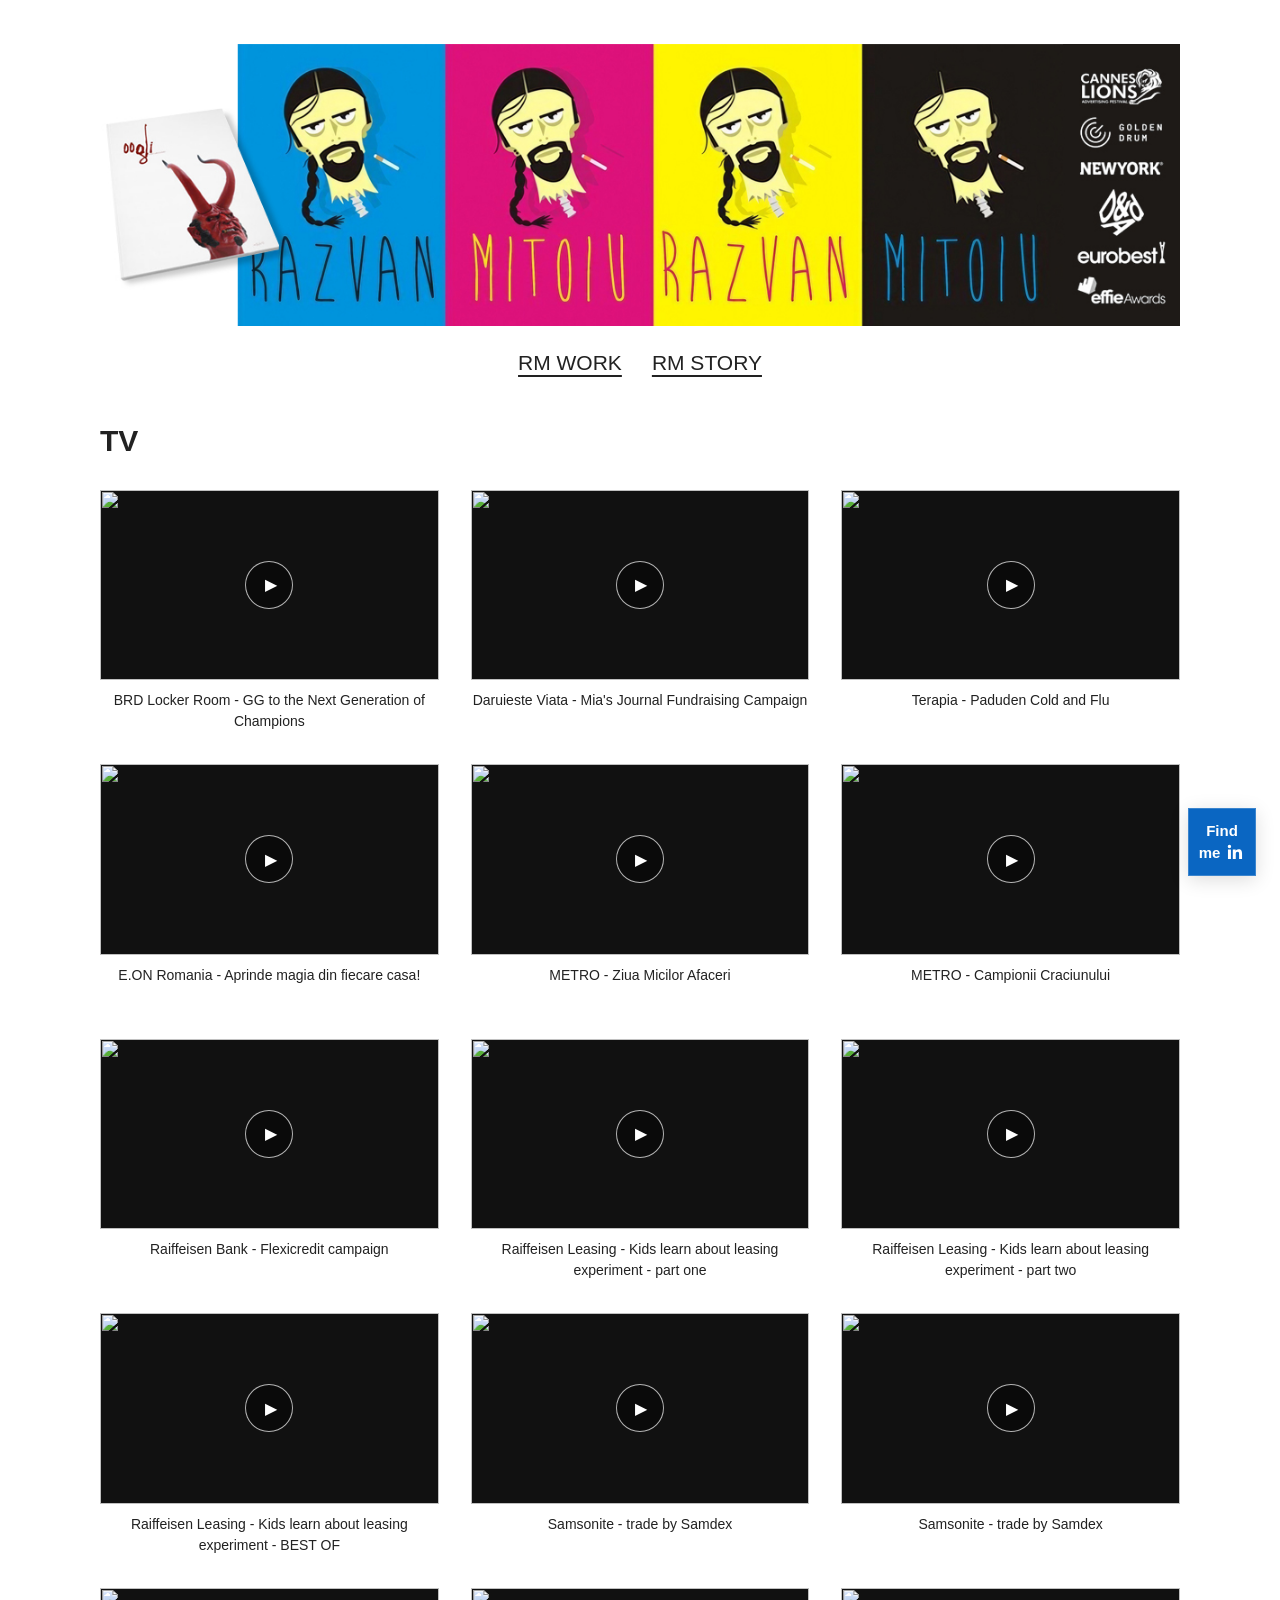
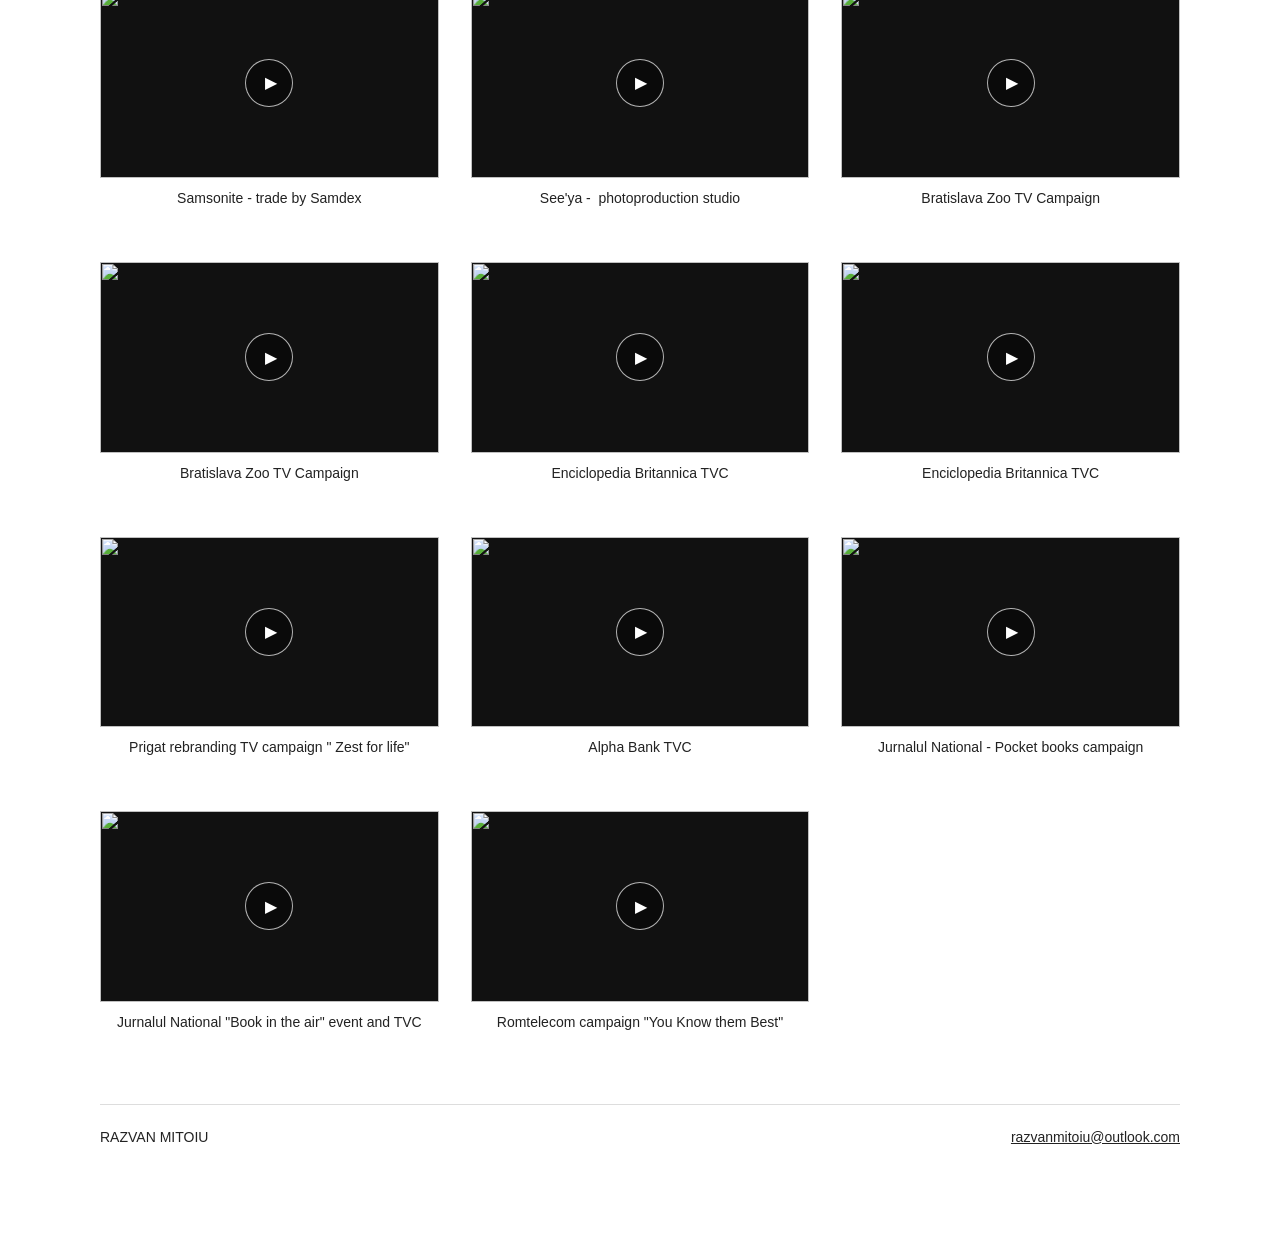
==== commit f1c54969: "Add METRO Campionii Craciunului beside existing METRO spot" ====
--- a/1018845/tv/index.html
+++ b/1018845/tv/index.html
@@ -1 +1 @@
-<!doctype html><html lang="en"><head><meta charset="utf-8"><meta name="viewport" content="width=device-width,initial-scale=1"><title>TV — RAZVAN MITOIU</title><link rel="icon" type="image/jpeg" href="../../assets/favicon.jpg?v=lego-1"><meta name="description" content="Creative Director Razvan Mitoiu portfolio: TV, Print, Illustration, Sculpting, Painting, Digital, Comics, Book Covers"><link rel="stylesheet" href="../../style.css?v=linkedin-2"></head><body><header><a class="brand" href="../../index.html" aria-label="Razvan Mitoiu — work"><img src="../../assets/banner.jpg" alt="Razvan Mitoiu" width="1200" height="313"></a><nav aria-label="Main navigation"><a href="../../index.html" >RM WORK</a><a href="../../1018876/rm-story/" >RM STORY</a></nav></header><main class=""><h1 class="section-title">TV</h1><div class="tv-grid"><article class="tv-card"><a class="video-thumb" href="https://www.youtube.com/embed/XG-XPiNuNcw?rel=0&amp;autoplay=1" data-video-kind="iframe" data-video-title="BRD Locker Room - GG to the Next Generation of Champions" aria-label="Play: BRD Locker Room - GG to the Next Generation of Champions"><img src="https://i.ytimg.com/vi/XG-XPiNuNcw/hqdefault.jpg" alt="" loading="lazy" width="480" height="270"><span class="play-icon" aria-hidden="true">▶</span></a><h2>BRD Locker Room - GG to the Next Generation of Champions</h2></article><article class="tv-card"><a class="video-thumb" href="https://www.youtube.com/embed/gZC5O0RKUP4?rel=0&amp;autoplay=1" data-video-kind="iframe" data-video-title="Daruieste Viata - Mia&#x27;s Journal Fundraising Campaign" aria-label="Play: Daruieste Viata - Mia&#x27;s Journal Fundraising Campaign"><img src="https://i.ytimg.com/vi/gZC5O0RKUP4/hqdefault.jpg" alt="" loading="lazy" width="480" height="270"><span class="play-icon" aria-hidden="true">▶</span></a><h2>Daruieste Viata - Mia&#x27;s Journal Fundraising Campaign</h2></article><article class="tv-card"><a class="video-thumb" href="https://www.youtube.com/embed/3_8m3uoT8xM?rel=0&amp;autoplay=1" data-video-kind="iframe" data-video-title="Terapia - Paduden Cold and Flu" aria-label="Play: Terapia - Paduden Cold and Flu"><img src="https://i.ytimg.com/vi/3_8m3uoT8xM/hqdefault.jpg" alt="" loading="lazy" width="480" height="270"><span class="play-icon" aria-hidden="true">▶</span></a><h2>Terapia - Paduden Cold and Flu</h2></article><article class="tv-card"><a class="video-thumb" href="https://media.iqads.ro/2017/09/e-on-imagine-170411-vo-lung-h264.mp4" data-video-kind="video" data-video-title="E.ON Romania - Aprinde magia din fiecare casa!" aria-label="Play: E.ON Romania - Aprinde magia din fiecare casa!"><img src="https://media.iqads.ro/2017/09/e-on-imagine-170411-vo-lung-cover-850.jpg" alt="" loading="lazy" width="480" height="270"><span class="play-icon" aria-hidden="true">▶</span></a><h2>E.ON Romania - Aprinde magia din fiecare casa!</h2></article><article class="tv-card"><a class="video-thumb" href="https://media.iqads.ro/2016/10/metro-zima-long-cut-1min40s-160919-hd-lq-h264.mp4" data-video-kind="video" data-video-title="METRO - Ziua Micilor Afaceri" aria-label="Play: METRO - Ziua Micilor Afaceri"><img src="https://media.iqads.ro/2016/10/metro-zima-long-cut-1min40s-160919-hd-lq-cover-850.jpg" alt="" loading="lazy" width="480" height="270"><span class="play-icon" aria-hidden="true">▶</span></a><h2>METRO - Ziua Micilor Afaceri</h2></article><article class="tv-card"><a class="video-thumb" href="https://www.youtube.com/embed/fFTZlicghUo?rel=0&amp;autoplay=1" data-video-kind="iframe" data-video-title="Raiffeisen Bank - Flexicredit campaign" aria-label="Play: Raiffeisen Bank - Flexicredit campaign"><img src="https://i.ytimg.com/vi/fFTZlicghUo/hqdefault.jpg" alt="" loading="lazy" width="480" height="270"><span class="play-icon" aria-hidden="true">▶</span></a><h2>Raiffeisen Bank - Flexicredit campaign</h2></article><article class="tv-card"><a class="video-thumb" href="https://media.iqads.ro/2017/09/raiffeisen-leasing-2016-09-12-film-1-youtube-h264.mp4" data-video-kind="video" data-video-title="Raiffeisen Leasing - Kids learn about leasing experiment - part one" aria-label="Play: Raiffeisen Leasing - Kids learn about leasing experiment - part one"><img src="https://media.iqads.ro/2017/09/raiffeisen-leasing-2016-09-12-film-1-youtube-cover-850.jpg" alt="" loading="lazy" width="480" height="270"><span class="play-icon" aria-hidden="true">▶</span></a><h2>Raiffeisen Leasing - Kids learn about leasing experiment - part one</h2></article><article class="tv-card"><a class="video-thumb" href="https://media.iqads.ro/2017/09/raiffeisen-leasing-2016-09-12-film-2-youtube-h264.mp4" data-video-kind="video" data-video-title="Raiffeisen Leasing - Kids learn about leasing experiment - part two" aria-label="Play: Raiffeisen Leasing - Kids learn about leasing experiment - part two"><img src="https://media.iqads.ro/2017/09/raiffeisen-leasing-2016-09-12-film-2-youtube-cover-850.jpg" alt="" loading="lazy" width="480" height="270"><span class="play-icon" aria-hidden="true">▶</span></a><h2>Raiffeisen Leasing - Kids learn about leasing experiment - part two</h2></article><article class="tv-card"><a class="video-thumb" href="https://media.iqads.ro/2017/09/raiffeisen-leasing-2016-09-12-film-3-youtube-h264.mp4" data-video-kind="video" data-video-title="Raiffeisen Leasing - Kids learn about leasing experiment - BEST OF" aria-label="Play: Raiffeisen Leasing - Kids learn about leasing experiment - BEST OF"><img src="https://media.iqads.ro/2017/09/raiffeisen-leasing-2016-09-12-film-3-youtube-cover-850.jpg" alt="" loading="lazy" width="480" height="270"><span class="play-icon" aria-hidden="true">▶</span></a><h2>Raiffeisen Leasing - Kids learn about leasing experiment - BEST OF</h2></article><article class="tv-card"><a class="video-thumb" href="https://www.youtube.com/embed/TlGk3BklGyY?rel=0&amp;autoplay=1" data-video-kind="iframe" data-video-title="Samsonite - trade by Samdex" aria-label="Play: Samsonite - trade by Samdex"><img src="https://i.ytimg.com/vi/TlGk3BklGyY/hqdefault.jpg" alt="" loading="lazy" width="480" height="270"><span class="play-icon" aria-hidden="true">▶</span></a><h2>Samsonite - trade by Samdex</h2></article><article class="tv-card"><a class="video-thumb" href="https://www.youtube.com/embed/SyIb-hUgn88?rel=0&amp;autoplay=1" data-video-kind="iframe" data-video-title="Samsonite - trade by Samdex" aria-label="Play: Samsonite - trade by Samdex"><img src="https://i.ytimg.com/vi/SyIb-hUgn88/hqdefault.jpg" alt="" loading="lazy" width="480" height="270"><span class="play-icon" aria-hidden="true">▶</span></a><h2>Samsonite - trade by Samdex</h2></article><article class="tv-card"><a class="video-thumb" href="https://www.youtube.com/embed/IOc36klFERI?rel=0&amp;autoplay=1" data-video-kind="iframe" data-video-title="Samsonite - trade by Samdex" aria-label="Play: Samsonite - trade by Samdex"><img src="https://i.ytimg.com/vi/IOc36klFERI/hqdefault.jpg" alt="" loading="lazy" width="480" height="270"><span class="play-icon" aria-hidden="true">▶</span></a><h2>Samsonite - trade by Samdex</h2></article><article class="tv-card"><a class="video-thumb" href="https://www.youtube.com/embed/tbk4aQjBDko?rel=0&amp;autoplay=1" data-video-kind="iframe" data-video-title="See&#x27;ya -  photoproduction studio" aria-label="Play: See&#x27;ya -  photoproduction studio"><img src="https://i.ytimg.com/vi/tbk4aQjBDko/hqdefault.jpg" alt="" loading="lazy" width="480" height="270"><span class="play-icon" aria-hidden="true">▶</span></a><h2>See&#x27;ya -  photoproduction studio</h2></article><article class="tv-card"><a class="video-thumb" href="https://www.youtube.com/embed/RwCsg3DB1jo?rel=0&amp;autoplay=1" data-video-kind="iframe" data-video-title="Bratislava Zoo TV Campaign" aria-label="Play: Bratislava Zoo TV Campaign"><img src="https://i.ytimg.com/vi/RwCsg3DB1jo/hqdefault.jpg" alt="" loading="lazy" width="480" height="270"><span class="play-icon" aria-hidden="true">▶</span></a><h2>Bratislava Zoo TV Campaign</h2></article><article class="tv-card"><a class="video-thumb" href="https://www.youtube.com/embed/g27C6Dhsg70?rel=0&amp;autoplay=1" data-video-kind="iframe" data-video-title="Bratislava Zoo TV Campaign" aria-label="Play: Bratislava Zoo TV Campaign"><img src="https://i.ytimg.com/vi/g27C6Dhsg70/hqdefault.jpg" alt="" loading="lazy" width="480" height="270"><span class="play-icon" aria-hidden="true">▶</span></a><h2>Bratislava Zoo TV Campaign</h2></article><article class="tv-card"><a class="video-thumb" href="https://www.youtube.com/embed/uE_xPyVkgkw?rel=0&amp;autoplay=1" data-video-kind="iframe" data-video-title="Enciclopedia Britannica TVC" aria-label="Play: Enciclopedia Britannica TVC"><img src="https://i.ytimg.com/vi/uE_xPyVkgkw/hqdefault.jpg" alt="" loading="lazy" width="480" height="270"><span class="play-icon" aria-hidden="true">▶</span></a><h2>Enciclopedia Britannica TVC</h2></article><article class="tv-card"><a class="video-thumb" href="https://www.youtube.com/embed/qzArEqsivfE?rel=0&amp;autoplay=1" data-video-kind="iframe" data-video-title="Enciclopedia Britannica TVC" aria-label="Play: Enciclopedia Britannica TVC"><img src="https://i.ytimg.com/vi/qzArEqsivfE/hqdefault.jpg" alt="" loading="lazy" width="480" height="270"><span class="play-icon" aria-hidden="true">▶</span></a><h2>Enciclopedia Britannica TVC</h2></article><article class="tv-card"><a class="video-thumb" href="https://www.youtube.com/embed/KI6ez5rgVWY?rel=0&amp;autoplay=1" data-video-kind="iframe" data-video-title="Prigat rebranding TV campaign &quot; Zest for life&quot;" aria-label="Play: Prigat rebranding TV campaign &quot; Zest for life&quot;"><img src="https://i.ytimg.com/vi/KI6ez5rgVWY/hqdefault.jpg" alt="" loading="lazy" width="480" height="270"><span class="play-icon" aria-hidden="true">▶</span></a><h2>Prigat rebranding TV campaign &quot; Zest for life&quot;</h2></article><article class="tv-card"><a class="video-thumb" href="https://player.vimeo.com/video/4190308?autoplay=1&amp;title=0&amp;byline=0&amp;portrait=0" data-video-kind="iframe" data-video-title="Alpha Bank TVC" aria-label="Play: Alpha Bank TVC"><img src="https://i.vimeocdn.com/video/79764811-89bd98346de9346de3dd141c88136ed53d767aa5781e4c5c1682ce8996f871b4-d_640" alt="" loading="lazy" width="480" height="270"><span class="play-icon" aria-hidden="true">▶</span></a><h2>Alpha Bank TVC</h2></article><article class="tv-card"><a class="video-thumb" href="https://www.youtube.com/embed/XXTEpapVc7Q?rel=0&amp;autoplay=1" data-video-kind="iframe" data-video-title="Jurnalul National - Pocket books campaign" aria-label="Play: Jurnalul National - Pocket books campaign"><img src="https://i.ytimg.com/vi/XXTEpapVc7Q/hqdefault.jpg" alt="" loading="lazy" width="480" height="270"><span class="play-icon" aria-hidden="true">▶</span></a><h2>Jurnalul National - Pocket books campaign</h2></article><article class="tv-card"><a class="video-thumb" href="https://www.youtube.com/embed/l7IpIINDenc?rel=0&amp;autoplay=1" data-video-kind="iframe" data-video-title="Jurnalul National &quot;Book in the air&quot; event and TVC" aria-label="Play: Jurnalul National &quot;Book in the air&quot; event and TVC"><img src="https://i.ytimg.com/vi/l7IpIINDenc/hqdefault.jpg" alt="" loading="lazy" width="480" height="270"><span class="play-icon" aria-hidden="true">▶</span></a><h2>Jurnalul National &quot;Book in the air&quot; event and TVC</h2></article><article class="tv-card"><a class="video-thumb" href="https://www.youtube.com/embed/Zd2ZLZT66Dk?rel=0&amp;autoplay=1" data-video-kind="iframe" data-video-title="Romtelecom campaign &quot;You Know them Best&quot;" aria-label="Play: Romtelecom campaign &quot;You Know them Best&quot;"><img src="https://i.ytimg.com/vi/Zd2ZLZT66Dk/hqdefault.jpg" alt="" loading="lazy" width="480" height="270"><span class="play-icon" aria-hidden="true">▶</span></a><h2>Romtelecom campaign &quot;You Know them Best&quot;</h2></article></div><a class="linkedin-fixed" href="https://www.linkedin.com/in/razvanmitoiu/" target="_blank" rel="noopener noreferrer" aria-label="View Razvan Mitoiu on LinkedIn"><span class="linkedin-find">Find</span><span class="linkedin-bottom"><span>me</span><svg viewBox="0 0 24 24" width="20" height="20" fill="currentColor" aria-hidden="true"><path d="M20.45 20.45H16.9v-5.57c0-1.33-.03-3.04-1.85-3.04-1.85 0-2.13 1.45-2.13 2.94v5.67H9.37V9h3.41v1.56h.05c.48-.9 1.64-1.85 3.37-1.85 3.6 0 4.26 2.37 4.26 5.45v6.29ZM5.34 7.43a2.06 2.06 0 1 1 0-4.12 2.06 2.06 0 0 1 0 4.12ZM7.12 20.45H3.56V9h3.56v11.45Z"/></svg></span></a></main><footer><span>RAZVAN MITOIU</span><a href="mailto:razvanmitoiu@outlook.com">razvanmitoiu@outlook.com</a></footer><dialog aria-label="Artwork viewer"><div class="controls"><button data-prev aria-label="Previous image">←</button><button data-close>Close</button><button data-next aria-label="Next image">→</button></div><img alt=""></dialog><script src="../../gallery.js?v=tv-popup-1" defer></script></body></html>+<!doctype html><html lang="en"><head><meta charset="utf-8"><meta name="viewport" content="width=device-width,initial-scale=1"><title>TV — RAZVAN MITOIU</title><link rel="icon" type="image/jpeg" href="../../assets/favicon.jpg?v=lego-1"><meta name="description" content="Creative Director Razvan Mitoiu portfolio: TV, Print, Illustration, Sculpting, Painting, Digital, Comics, Book Covers"><link rel="stylesheet" href="../../style.css?v=linkedin-2"></head><body><header><a class="brand" href="../../index.html" aria-label="Razvan Mitoiu — work"><img src="../../assets/banner.jpg" alt="Razvan Mitoiu" width="1200" height="313"></a><nav aria-label="Main navigation"><a href="../../index.html" >RM WORK</a><a href="../../1018876/rm-story/" >RM STORY</a></nav></header><main class=""><h1 class="section-title">TV</h1><div class="tv-grid"><article class="tv-card"><a class="video-thumb" href="https://www.youtube.com/embed/XG-XPiNuNcw?rel=0&amp;autoplay=1" data-video-kind="iframe" data-video-title="BRD Locker Room - GG to the Next Generation of Champions" aria-label="Play: BRD Locker Room - GG to the Next Generation of Champions"><img src="https://i.ytimg.com/vi/XG-XPiNuNcw/hqdefault.jpg" alt="" loading="lazy" width="480" height="270"><span class="play-icon" aria-hidden="true">▶</span></a><h2>BRD Locker Room - GG to the Next Generation of Champions</h2></article><article class="tv-card"><a class="video-thumb" href="https://www.youtube.com/embed/gZC5O0RKUP4?rel=0&amp;autoplay=1" data-video-kind="iframe" data-video-title="Daruieste Viata - Mia&#x27;s Journal Fundraising Campaign" aria-label="Play: Daruieste Viata - Mia&#x27;s Journal Fundraising Campaign"><img src="https://i.ytimg.com/vi/gZC5O0RKUP4/hqdefault.jpg" alt="" loading="lazy" width="480" height="270"><span class="play-icon" aria-hidden="true">▶</span></a><h2>Daruieste Viata - Mia&#x27;s Journal Fundraising Campaign</h2></article><article class="tv-card"><a class="video-thumb" href="https://www.youtube.com/embed/3_8m3uoT8xM?rel=0&amp;autoplay=1" data-video-kind="iframe" data-video-title="Terapia - Paduden Cold and Flu" aria-label="Play: Terapia - Paduden Cold and Flu"><img src="https://i.ytimg.com/vi/3_8m3uoT8xM/hqdefault.jpg" alt="" loading="lazy" width="480" height="270"><span class="play-icon" aria-hidden="true">▶</span></a><h2>Terapia - Paduden Cold and Flu</h2></article><article class="tv-card"><a class="video-thumb" href="https://media.iqads.ro/2017/09/e-on-imagine-170411-vo-lung-h264.mp4" data-video-kind="video" data-video-title="E.ON Romania - Aprinde magia din fiecare casa!" aria-label="Play: E.ON Romania - Aprinde magia din fiecare casa!"><img src="https://media.iqads.ro/2017/09/e-on-imagine-170411-vo-lung-cover-850.jpg" alt="" loading="lazy" width="480" height="270"><span class="play-icon" aria-hidden="true">▶</span></a><h2>E.ON Romania - Aprinde magia din fiecare casa!</h2></article><article class="tv-card"><a class="video-thumb" href="https://media.iqads.ro/2016/10/metro-zima-long-cut-1min40s-160919-hd-lq-h264.mp4" data-video-kind="video" data-video-title="METRO - Ziua Micilor Afaceri" aria-label="Play: METRO - Ziua Micilor Afaceri"><img src="https://media.iqads.ro/2016/10/metro-zima-long-cut-1min40s-160919-hd-lq-cover-850.jpg" alt="" loading="lazy" width="480" height="270"><span class="play-icon" aria-hidden="true">▶</span></a><h2>METRO - Ziua Micilor Afaceri</h2></article><article class="tv-card"><a class="video-thumb" href="https://media.iqads.ro/2016/12/metro-60-sec-24-11-h264.mp4" data-video-kind="video" data-video-title="METRO - Campionii Craciunului" aria-label="Play: METRO - Campionii Craciunului"><img src="https://media.iqads.ro/2016/12/metro-60-sec-24-11-cover-850.jpg" alt="" loading="lazy" width="480" height="270"><span class="play-icon" aria-hidden="true">▶</span></a><h2>METRO - Campionii Craciunului</h2></article><article class="tv-card"><a class="video-thumb" href="https://www.youtube.com/embed/fFTZlicghUo?rel=0&amp;autoplay=1" data-video-kind="iframe" data-video-title="Raiffeisen Bank - Flexicredit campaign" aria-label="Play: Raiffeisen Bank - Flexicredit campaign"><img src="https://i.ytimg.com/vi/fFTZlicghUo/hqdefault.jpg" alt="" loading="lazy" width="480" height="270"><span class="play-icon" aria-hidden="true">▶</span></a><h2>Raiffeisen Bank - Flexicredit campaign</h2></article><article class="tv-card"><a class="video-thumb" href="https://media.iqads.ro/2017/09/raiffeisen-leasing-2016-09-12-film-1-youtube-h264.mp4" data-video-kind="video" data-video-title="Raiffeisen Leasing - Kids learn about leasing experiment - part one" aria-label="Play: Raiffeisen Leasing - Kids learn about leasing experiment - part one"><img src="https://media.iqads.ro/2017/09/raiffeisen-leasing-2016-09-12-film-1-youtube-cover-850.jpg" alt="" loading="lazy" width="480" height="270"><span class="play-icon" aria-hidden="true">▶</span></a><h2>Raiffeisen Leasing - Kids learn about leasing experiment - part one</h2></article><article class="tv-card"><a class="video-thumb" href="https://media.iqads.ro/2017/09/raiffeisen-leasing-2016-09-12-film-2-youtube-h264.mp4" data-video-kind="video" data-video-title="Raiffeisen Leasing - Kids learn about leasing experiment - part two" aria-label="Play: Raiffeisen Leasing - Kids learn about leasing experiment - part two"><img src="https://media.iqads.ro/2017/09/raiffeisen-leasing-2016-09-12-film-2-youtube-cover-850.jpg" alt="" loading="lazy" width="480" height="270"><span class="play-icon" aria-hidden="true">▶</span></a><h2>Raiffeisen Leasing - Kids learn about leasing experiment - part two</h2></article><article class="tv-card"><a class="video-thumb" href="https://media.iqads.ro/2017/09/raiffeisen-leasing-2016-09-12-film-3-youtube-h264.mp4" data-video-kind="video" data-video-title="Raiffeisen Leasing - Kids learn about leasing experiment - BEST OF" aria-label="Play: Raiffeisen Leasing - Kids learn about leasing experiment - BEST OF"><img src="https://media.iqads.ro/2017/09/raiffeisen-leasing-2016-09-12-film-3-youtube-cover-850.jpg" alt="" loading="lazy" width="480" height="270"><span class="play-icon" aria-hidden="true">▶</span></a><h2>Raiffeisen Leasing - Kids learn about leasing experiment - BEST OF</h2></article><article class="tv-card"><a class="video-thumb" href="https://www.youtube.com/embed/TlGk3BklGyY?rel=0&amp;autoplay=1" data-video-kind="iframe" data-video-title="Samsonite - trade by Samdex" aria-label="Play: Samsonite - trade by Samdex"><img src="https://i.ytimg.com/vi/TlGk3BklGyY/hqdefault.jpg" alt="" loading="lazy" width="480" height="270"><span class="play-icon" aria-hidden="true">▶</span></a><h2>Samsonite - trade by Samdex</h2></article><article class="tv-card"><a class="video-thumb" href="https://www.youtube.com/embed/SyIb-hUgn88?rel=0&amp;autoplay=1" data-video-kind="iframe" data-video-title="Samsonite - trade by Samdex" aria-label="Play: Samsonite - trade by Samdex"><img src="https://i.ytimg.com/vi/SyIb-hUgn88/hqdefault.jpg" alt="" loading="lazy" width="480" height="270"><span class="play-icon" aria-hidden="true">▶</span></a><h2>Samsonite - trade by Samdex</h2></article><article class="tv-card"><a class="video-thumb" href="https://www.youtube.com/embed/IOc36klFERI?rel=0&amp;autoplay=1" data-video-kind="iframe" data-video-title="Samsonite - trade by Samdex" aria-label="Play: Samsonite - trade by Samdex"><img src="https://i.ytimg.com/vi/IOc36klFERI/hqdefault.jpg" alt="" loading="lazy" width="480" height="270"><span class="play-icon" aria-hidden="true">▶</span></a><h2>Samsonite - trade by Samdex</h2></article><article class="tv-card"><a class="video-thumb" href="https://www.youtube.com/embed/tbk4aQjBDko?rel=0&amp;autoplay=1" data-video-kind="iframe" data-video-title="See&#x27;ya -  photoproduction studio" aria-label="Play: See&#x27;ya -  photoproduction studio"><img src="https://i.ytimg.com/vi/tbk4aQjBDko/hqdefault.jpg" alt="" loading="lazy" width="480" height="270"><span class="play-icon" aria-hidden="true">▶</span></a><h2>See&#x27;ya -  photoproduction studio</h2></article><article class="tv-card"><a class="video-thumb" href="https://www.youtube.com/embed/RwCsg3DB1jo?rel=0&amp;autoplay=1" data-video-kind="iframe" data-video-title="Bratislava Zoo TV Campaign" aria-label="Play: Bratislava Zoo TV Campaign"><img src="https://i.ytimg.com/vi/RwCsg3DB1jo/hqdefault.jpg" alt="" loading="lazy" width="480" height="270"><span class="play-icon" aria-hidden="true">▶</span></a><h2>Bratislava Zoo TV Campaign</h2></article><article class="tv-card"><a class="video-thumb" href="https://www.youtube.com/embed/g27C6Dhsg70?rel=0&amp;autoplay=1" data-video-kind="iframe" data-video-title="Bratislava Zoo TV Campaign" aria-label="Play: Bratislava Zoo TV Campaign"><img src="https://i.ytimg.com/vi/g27C6Dhsg70/hqdefault.jpg" alt="" loading="lazy" width="480" height="270"><span class="play-icon" aria-hidden="true">▶</span></a><h2>Bratislava Zoo TV Campaign</h2></article><article class="tv-card"><a class="video-thumb" href="https://www.youtube.com/embed/uE_xPyVkgkw?rel=0&amp;autoplay=1" data-video-kind="iframe" data-video-title="Enciclopedia Britannica TVC" aria-label="Play: Enciclopedia Britannica TVC"><img src="https://i.ytimg.com/vi/uE_xPyVkgkw/hqdefault.jpg" alt="" loading="lazy" width="480" height="270"><span class="play-icon" aria-hidden="true">▶</span></a><h2>Enciclopedia Britannica TVC</h2></article><article class="tv-card"><a class="video-thumb" href="https://www.youtube.com/embed/qzArEqsivfE?rel=0&amp;autoplay=1" data-video-kind="iframe" data-video-title="Enciclopedia Britannica TVC" aria-label="Play: Enciclopedia Britannica TVC"><img src="https://i.ytimg.com/vi/qzArEqsivfE/hqdefault.jpg" alt="" loading="lazy" width="480" height="270"><span class="play-icon" aria-hidden="true">▶</span></a><h2>Enciclopedia Britannica TVC</h2></article><article class="tv-card"><a class="video-thumb" href="https://www.youtube.com/embed/KI6ez5rgVWY?rel=0&amp;autoplay=1" data-video-kind="iframe" data-video-title="Prigat rebranding TV campaign &quot; Zest for life&quot;" aria-label="Play: Prigat rebranding TV campaign &quot; Zest for life&quot;"><img src="https://i.ytimg.com/vi/KI6ez5rgVWY/hqdefault.jpg" alt="" loading="lazy" width="480" height="270"><span class="play-icon" aria-hidden="true">▶</span></a><h2>Prigat rebranding TV campaign &quot; Zest for life&quot;</h2></article><article class="tv-card"><a class="video-thumb" href="https://player.vimeo.com/video/4190308?autoplay=1&amp;title=0&amp;byline=0&amp;portrait=0" data-video-kind="iframe" data-video-title="Alpha Bank TVC" aria-label="Play: Alpha Bank TVC"><img src="https://i.vimeocdn.com/video/79764811-89bd98346de9346de3dd141c88136ed53d767aa5781e4c5c1682ce8996f871b4-d_640" alt="" loading="lazy" width="480" height="270"><span class="play-icon" aria-hidden="true">▶</span></a><h2>Alpha Bank TVC</h2></article><article class="tv-card"><a class="video-thumb" href="https://www.youtube.com/embed/XXTEpapVc7Q?rel=0&amp;autoplay=1" data-video-kind="iframe" data-video-title="Jurnalul National - Pocket books campaign" aria-label="Play: Jurnalul National - Pocket books campaign"><img src="https://i.ytimg.com/vi/XXTEpapVc7Q/hqdefault.jpg" alt="" loading="lazy" width="480" height="270"><span class="play-icon" aria-hidden="true">▶</span></a><h2>Jurnalul National - Pocket books campaign</h2></article><article class="tv-card"><a class="video-thumb" href="https://www.youtube.com/embed/l7IpIINDenc?rel=0&amp;autoplay=1" data-video-kind="iframe" data-video-title="Jurnalul National &quot;Book in the air&quot; event and TVC" aria-label="Play: Jurnalul National &quot;Book in the air&quot; event and TVC"><img src="https://i.ytimg.com/vi/l7IpIINDenc/hqdefault.jpg" alt="" loading="lazy" width="480" height="270"><span class="play-icon" aria-hidden="true">▶</span></a><h2>Jurnalul National &quot;Book in the air&quot; event and TVC</h2></article><article class="tv-card"><a class="video-thumb" href="https://www.youtube.com/embed/Zd2ZLZT66Dk?rel=0&amp;autoplay=1" data-video-kind="iframe" data-video-title="Romtelecom campaign &quot;You Know them Best&quot;" aria-label="Play: Romtelecom campaign &quot;You Know them Best&quot;"><img src="https://i.ytimg.com/vi/Zd2ZLZT66Dk/hqdefault.jpg" alt="" loading="lazy" width="480" height="270"><span class="play-icon" aria-hidden="true">▶</span></a><h2>Romtelecom campaign &quot;You Know them Best&quot;</h2></article></div><a class="linkedin-fixed" href="https://www.linkedin.com/in/razvanmitoiu/" target="_blank" rel="noopener noreferrer" aria-label="View Razvan Mitoiu on LinkedIn"><span class="linkedin-find">Find</span><span class="linkedin-bottom"><span>me</span><svg viewBox="0 0 24 24" width="20" height="20" fill="currentColor" aria-hidden="true"><path d="M20.45 20.45H16.9v-5.57c0-1.33-.03-3.04-1.85-3.04-1.85 0-2.13 1.45-2.13 2.94v5.67H9.37V9h3.41v1.56h.05c.48-.9 1.64-1.85 3.37-1.85 3.6 0 4.26 2.37 4.26 5.45v6.29ZM5.34 7.43a2.06 2.06 0 1 1 0-4.12 2.06 2.06 0 0 1 0 4.12ZM7.12 20.45H3.56V9h3.56v11.45Z"/></svg></span></a></main><footer><span>RAZVAN MITOIU</span><a href="mailto:razvanmitoiu@outlook.com">razvanmitoiu@outlook.com</a></footer><dialog aria-label="Artwork viewer"><div class="controls"><button data-prev aria-label="Previous image">←</button><button data-close>Close</button><button data-next aria-label="Next image">→</button></div><img alt=""></dialog><script src="../../gallery.js?v=tv-popup-1" defer></script></body></html>
